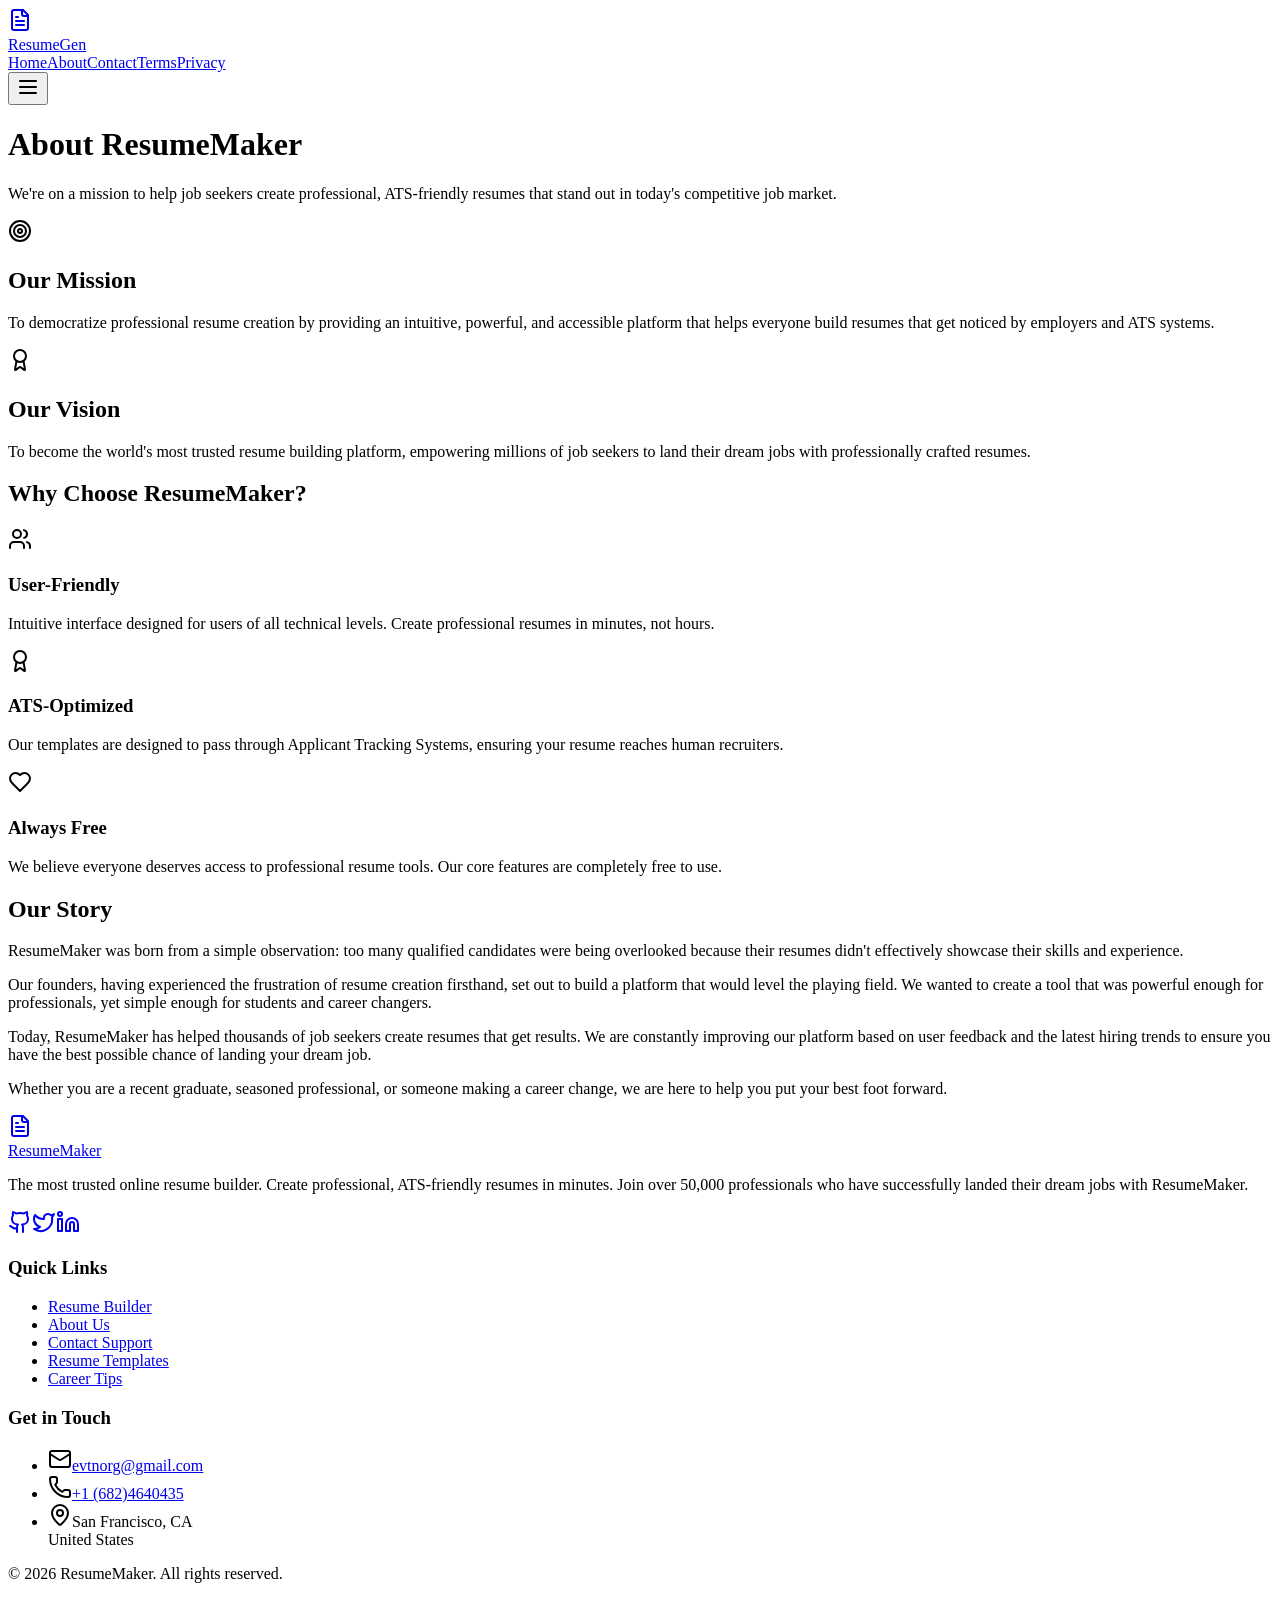
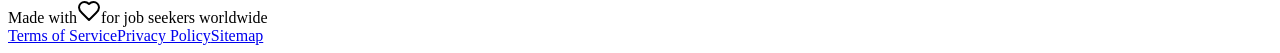
==== about.html @ 51604deb "Add files via upload" ====
<!DOCTYPE html><html lang="en"><head><meta charSet="utf-8"/><meta name="viewport" content="width=device-width, initial-scale=1.0"/><meta name="viewport" content="width=device-width, initial-scale=1"/><link rel="stylesheet" href="_next/static/css/fdab9ee5a53e20fe.css" data-precedence="next"/><link rel="preload" as="script" fetchPriority="low" href="_next/static/chunks/webpack-bc9fe4dc67bc0b77.js"/><script src="_next/static/chunks/4bd1b696-949528373f925410.js" async=""></script><script src="_next/static/chunks/684-31a51d0cf3cf8177.js" async=""></script><script src="_next/static/chunks/main-app-d9794b1200c643e4.js" async=""></script><script src="_next/static/chunks/455-f52ace49d9abdd58.js" async=""></script><script src="_next/static/chunks/app/layout-f855fa1f513ddfa8.js" async=""></script><script async="" src="https://www.googletagmanager.com/gtag/js?id=YOUR_ANALYTICS_ID"></script><script async="" src="https://pagead2.googlesyndication.com/pagead/js/adsbygoogle.js?client=YOUR_ADSENSE_ID" crossorigin="anonymous"></script><meta name="google-site-verification" content="YOUR_GOOGLE_SEARCH_CONSOLE_CODE"/><meta name="language" content="en"/><meta name="author" content="Your Name"/><meta name="copyright" content=" 2025 Your Name"/><meta name="rating" content="General"/><meta name="revisit-after" content="7 days"/><meta name="distribution" content="global"/><meta name="resource-type" content="document"/><script>
						window.dataLayer = window.dataLayer || [];
						function gtag(){dataLayer.push(arguments);}
						gtag('js', new Date());
						gtag('config', 'YOUR_ANALYTICS_ID');
					</script><title>About Us - ResumeMaker | Professional Resume Builder</title><meta name="description" content="Learn about ResumeMaker, our mission to help job seekers create professional resumes, and the team behind our innovative resume building platform."/><link rel="author" href="index.html"/><meta name="author" content="Deelzo"/><meta name="keywords" content="about resume generator, resume builder team, professional resume creation, career development"/><meta name="creator" content="ResumeMaker"/><meta name="publisher" content="Deelzo"/><meta name="robots" content="index, follow"/><meta property="og:title" content="ResumeMaker - Free Online Tools"/><meta property="og:description" content="Free online tools for various tasks without losing quality. ResumeMaker is the best tool for your needs."/><meta property="og:url" content="https://resumemaker.deelzo.com"/><meta property="og:site_name" content="ResumeMaker"/><meta property="og:locale" content="en_US"/><meta property="og:type" content="website"/><meta name="twitter:card" content="summary_large_image"/><meta name="twitter:title" content="ResumeMaker - Free Online Tools"/><meta name="twitter:description" content="Free online tools for various tasks without losing quality. ResumeMaker is the best tool for your needs."/><link rel="icon" href="favicon.ico" type="image/x-icon" sizes="48x48"/><script>document.querySelectorAll('body link[rel="icon"], body link[rel="apple-touch-icon"]').forEach(el => document.head.appendChild(el))</script><script src="_next/static/chunks/polyfills-42372ed130431b0a.js" noModule=""></script></head><body><div hidden=""><!--$--><!--/$--></div><nav class="bg-white/80 backdrop-blur-md border-b border-gray-200 sticky top-0 z-50"><div class="max-w-7xl mx-auto px-4 sm:px-6 lg:px-8"><div class="flex justify-between items-center h-16"><a class="flex items-center space-x-2" href="index.html"><div class="bg-gradient-to-r from-blue-600 to-indigo-600 p-2 rounded-lg"><svg xmlns="http://www.w3.org/2000/svg" width="24" height="24" viewBox="0 0 24 24" fill="none" stroke="currentColor" stroke-width="2" stroke-linecap="round" stroke-linejoin="round" class="lucide lucide-file-text h-6 w-6 text-white" aria-hidden="true"><path d="M15 2H6a2 2 0 0 0-2 2v16a2 2 0 0 0 2 2h12a2 2 0 0 0 2-2V7Z"></path><path d="M14 2v4a2 2 0 0 0 2 2h4"></path><path d="M10 9H8"></path><path d="M16 13H8"></path><path d="M16 17H8"></path></svg></div><span class="text-xl font-bold bg-gradient-to-r from-blue-600 to-indigo-600 bg-clip-text text-transparent">ResumeGen</span></a><div class="hidden md:flex items-center space-x-8"><a class="text-gray-700 hover:text-blue-600 transition-colors" href="index.html">Home</a><a class="text-gray-700 hover:text-blue-600 transition-colors" href="about.html">About</a><a class="text-gray-700 hover:text-blue-600 transition-colors" href="contact.html">Contact</a><a class="text-gray-700 hover:text-blue-600 transition-colors" href="terms.html">Terms</a><a class="text-gray-700 hover:text-blue-600 transition-colors" href="privacy.html">Privacy</a></div><div class="md:hidden"><button data-slot="button" class="inline-flex items-center justify-center whitespace-nowrap text-sm font-medium transition-all disabled:pointer-events-none disabled:opacity-50 [&amp;_svg]:pointer-events-none [&amp;_svg:not([class*=&#x27;size-&#x27;])]:size-4 shrink-0 [&amp;_svg]:shrink-0 outline-none focus-visible:border-ring focus-visible:ring-ring/50 focus-visible:ring-[3px] aria-invalid:ring-destructive/20 dark:aria-invalid:ring-destructive/40 aria-invalid:border-destructive hover:bg-accent hover:text-accent-foreground dark:hover:bg-accent/50 h-8 rounded-md gap-1.5 px-3 has-[&gt;svg]:px-2.5"><svg xmlns="http://www.w3.org/2000/svg" width="24" height="24" viewBox="0 0 24 24" fill="none" stroke="currentColor" stroke-width="2" stroke-linecap="round" stroke-linejoin="round" class="lucide lucide-menu h-5 w-5" aria-hidden="true"><path d="M4 12h16"></path><path d="M4 18h16"></path><path d="M4 6h16"></path></svg></button></div></div></div></nav><div class="min-h-screen bg-gradient-to-br from-slate-50 via-blue-50 to-indigo-50"><main class="py-20 px-4"><div class="max-w-4xl mx-auto"><div class="text-center mb-16"><h1 class="text-5xl font-bold bg-gradient-to-r from-blue-600 via-purple-600 to-indigo-600 bg-clip-text text-transparent mb-6">About <!-- -->ResumeMaker</h1><p class="text-xl text-gray-600 max-w-2xl mx-auto">We&#x27;re on a mission to help job seekers create professional, ATS-friendly resumes that stand out in today&#x27;s competitive job market.</p></div><div class="grid grid-cols-1 md:grid-cols-2 gap-8 mb-16"><div data-slot="card" class="text-card-foreground flex flex-col gap-6 rounded-xl py-6 bg-white/80 backdrop-blur-sm border-0 shadow-lg"><div data-slot="card-content" class="p-8"><div class="flex items-center mb-4"><svg xmlns="http://www.w3.org/2000/svg" width="24" height="24" viewBox="0 0 24 24" fill="none" stroke="currentColor" stroke-width="2" stroke-linecap="round" stroke-linejoin="round" class="lucide lucide-target h-8 w-8 text-blue-600 mr-3" aria-hidden="true"><circle cx="12" cy="12" r="10"></circle><circle cx="12" cy="12" r="6"></circle><circle cx="12" cy="12" r="2"></circle></svg><h2 class="text-2xl font-bold text-gray-900">Our Mission</h2></div><p class="text-gray-700 leading-relaxed">To democratize professional resume creation by providing an intuitive, powerful, and accessible platform that helps everyone build resumes that get noticed by employers and ATS systems.</p></div></div><div data-slot="card" class="text-card-foreground flex flex-col gap-6 rounded-xl py-6 bg-white/80 backdrop-blur-sm border-0 shadow-lg"><div data-slot="card-content" class="p-8"><div class="flex items-center mb-4"><svg xmlns="http://www.w3.org/2000/svg" width="24" height="24" viewBox="0 0 24 24" fill="none" stroke="currentColor" stroke-width="2" stroke-linecap="round" stroke-linejoin="round" class="lucide lucide-award h-8 w-8 text-indigo-600 mr-3" aria-hidden="true"><path d="m15.477 12.89 1.515 8.526a.5.5 0 0 1-.81.47l-3.58-2.687a1 1 0 0 0-1.197 0l-3.586 2.686a.5.5 0 0 1-.81-.469l1.514-8.526"></path><circle cx="12" cy="8" r="6"></circle></svg><h2 class="text-2xl font-bold text-gray-900">Our Vision</h2></div><p class="text-gray-700 leading-relaxed">To become the world&#x27;s most trusted resume building platform, empowering millions of job seekers to land their dream jobs with professionally crafted resumes.</p></div></div></div><div class="mb-16"><h2 class="text-3xl font-bold text-center text-gray-900 mb-12">Why Choose <!-- -->ResumeMaker<!-- -->?</h2><div class="grid grid-cols-1 md:grid-cols-3 gap-8"><div class="text-center"><div class="bg-gradient-to-r from-blue-600 to-indigo-600 w-16 h-16 rounded-full flex items-center justify-center mx-auto mb-4"><svg xmlns="http://www.w3.org/2000/svg" width="24" height="24" viewBox="0 0 24 24" fill="none" stroke="currentColor" stroke-width="2" stroke-linecap="round" stroke-linejoin="round" class="lucide lucide-users h-8 w-8 text-white" aria-hidden="true"><path d="M16 21v-2a4 4 0 0 0-4-4H6a4 4 0 0 0-4 4v2"></path><path d="M16 3.128a4 4 0 0 1 0 7.744"></path><path d="M22 21v-2a4 4 0 0 0-3-3.87"></path><circle cx="9" cy="7" r="4"></circle></svg></div><h3 class="text-xl font-semibold text-gray-900 mb-3">User-Friendly</h3><p class="text-gray-600">Intuitive interface designed for users of all technical levels. Create professional resumes in minutes, not hours.</p></div><div class="text-center"><div class="bg-gradient-to-r from-purple-600 to-pink-600 w-16 h-16 rounded-full flex items-center justify-center mx-auto mb-4"><svg xmlns="http://www.w3.org/2000/svg" width="24" height="24" viewBox="0 0 24 24" fill="none" stroke="currentColor" stroke-width="2" stroke-linecap="round" stroke-linejoin="round" class="lucide lucide-award h-8 w-8 text-white" aria-hidden="true"><path d="m15.477 12.89 1.515 8.526a.5.5 0 0 1-.81.47l-3.58-2.687a1 1 0 0 0-1.197 0l-3.586 2.686a.5.5 0 0 1-.81-.469l1.514-8.526"></path><circle cx="12" cy="8" r="6"></circle></svg></div><h3 class="text-xl font-semibold text-gray-900 mb-3">ATS-Optimized</h3><p class="text-gray-600">Our templates are designed to pass through Applicant Tracking Systems, ensuring your resume reaches human recruiters.</p></div><div class="text-center"><div class="bg-gradient-to-r from-green-600 to-emerald-600 w-16 h-16 rounded-full flex items-center justify-center mx-auto mb-4"><svg xmlns="http://www.w3.org/2000/svg" width="24" height="24" viewBox="0 0 24 24" fill="none" stroke="currentColor" stroke-width="2" stroke-linecap="round" stroke-linejoin="round" class="lucide lucide-heart h-8 w-8 text-white" aria-hidden="true"><path d="M19 14c1.49-1.46 3-3.21 3-5.5A5.5 5.5 0 0 0 16.5 3c-1.76 0-3 .5-4.5 2-1.5-1.5-2.74-2-4.5-2A5.5 5.5 0 0 0 2 8.5c0 2.3 1.5 4.05 3 5.5l7 7Z"></path></svg></div><h3 class="text-xl font-semibold text-gray-900 mb-3">Always Free</h3><p class="text-gray-600">We believe everyone deserves access to professional resume tools. Our core features are completely free to use.</p></div></div></div><div data-slot="card" class="text-card-foreground flex flex-col gap-6 rounded-xl py-6 bg-white/80 backdrop-blur-sm border-0 shadow-lg"><div data-slot="card-content" class="p-8"><h2 class="text-3xl font-bold text-gray-900 mb-6 text-center">Our Story</h2><div class="prose prose-lg max-w-none text-gray-700"><p class="mb-4">ResumeMaker<!-- --> was born from a simple observation: too many qualified candidates were being overlooked because their resumes didn&#x27;t effectively showcase their skills and experience.</p><p class="mb-4">Our founders, having experienced the frustration of resume creation firsthand, set out to build a platform that would level the playing field. We wanted to create a tool that was powerful enough for professionals, yet simple enough for students and career changers.</p><p class="mb-4">Today, <!-- -->ResumeMaker<!-- --> has helped thousands of job seekers create resumes that get results. We are constantly improving our platform based on user feedback and the latest hiring trends to ensure you have the best possible chance of landing your dream job.</p><p>Whether you are a recent graduate, seasoned professional, or someone making a career change, we are here to help you put your best foot forward.</p></div></div></div></div></main></div><!--$--><!--/$--><footer class="bg-gray-900 text-white"><div class="max-w-7xl mx-auto px-4 sm:px-6 lg:px-8"><div class="py-16 grid grid-cols-1 md:grid-cols-2 lg:grid-cols-4 gap-8"><div class="lg:col-span-2"><a class="flex items-center space-x-3 mb-6" href="index.html"><div class="bg-gradient-to-r from-blue-600 to-indigo-600 p-3 rounded-xl"><svg xmlns="http://www.w3.org/2000/svg" width="24" height="24" viewBox="0 0 24 24" fill="none" stroke="currentColor" stroke-width="2" stroke-linecap="round" stroke-linejoin="round" class="lucide lucide-file-text h-8 w-8 text-white" aria-hidden="true"><path d="M15 2H6a2 2 0 0 0-2 2v16a2 2 0 0 0 2 2h12a2 2 0 0 0 2-2V7Z"></path><path d="M14 2v4a2 2 0 0 0 2 2h4"></path><path d="M10 9H8"></path><path d="M16 13H8"></path><path d="M16 17H8"></path></svg></div><span class="text-2xl font-bold">ResumeMaker</span></a><p class="text-gray-400 mb-6 max-w-md leading-relaxed">The most trusted online resume builder. Create professional, ATS-friendly resumes in minutes. Join over 50,000 professionals who have successfully landed their dream jobs with <!-- -->ResumeMaker<!-- -->.</p><div class="flex space-x-4"><a href="https://github.com" class="bg-gray-800 hover:bg-gray-700 p-3 rounded-lg transition-colors" aria-label="GitHub"><svg xmlns="http://www.w3.org/2000/svg" width="24" height="24" viewBox="0 0 24 24" fill="none" stroke="currentColor" stroke-width="2" stroke-linecap="round" stroke-linejoin="round" class="lucide lucide-github h-5 w-5" aria-hidden="true"><path d="M15 22v-4a4.8 4.8 0 0 0-1-3.5c3 0 6-2 6-5.5.08-1.25-.27-2.48-1-3.5.28-1.15.28-2.35 0-3.5 0 0-1 0-3 1.5-2.64-.5-5.36-.5-8 0C6 2 5 2 5 2c-.3 1.15-.3 2.35 0 3.5A5.403 5.403 0 0 0 4 9c0 3.5 3 5.5 6 5.5-.39.49-.68 1.05-.85 1.65-.17.6-.22 1.23-.15 1.85v4"></path><path d="M9 18c-4.51 2-5-2-7-2"></path></svg></a><a href="https://twitter.com" class="bg-gray-800 hover:bg-gray-700 p-3 rounded-lg transition-colors" aria-label="Twitter"><svg xmlns="http://www.w3.org/2000/svg" width="24" height="24" viewBox="0 0 24 24" fill="none" stroke="currentColor" stroke-width="2" stroke-linecap="round" stroke-linejoin="round" class="lucide lucide-twitter h-5 w-5" aria-hidden="true"><path d="M22 4s-.7 2.1-2 3.4c1.6 10-9.4 17.3-18 11.6 2.2.1 4.4-.6 6-2C3 15.5.5 9.6 3 5c2.2 2.6 5.6 4.1 9 4-.9-4.2 4-6.6 7-3.8 1.1 0 3-1.2 3-1.2z"></path></svg></a><a href="https://linkedin.com" class="bg-gray-800 hover:bg-gray-700 p-3 rounded-lg transition-colors" aria-label="LinkedIn"><svg xmlns="http://www.w3.org/2000/svg" width="24" height="24" viewBox="0 0 24 24" fill="none" stroke="currentColor" stroke-width="2" stroke-linecap="round" stroke-linejoin="round" class="lucide lucide-linkedin h-5 w-5" aria-hidden="true"><path d="M16 8a6 6 0 0 1 6 6v7h-4v-7a2 2 0 0 0-2-2 2 2 0 0 0-2 2v7h-4v-7a6 6 0 0 1 6-6z"></path><rect width="4" height="12" x="2" y="9"></rect><circle cx="4" cy="4" r="2"></circle></svg></a></div></div><div><h3 class="text-lg font-semibold mb-6 text-white">Quick Links</h3><ul class="space-y-4"><li><a class="text-gray-400 hover:text-white transition-colors flex items-center" href="index.html"><span class="w-2 h-2 bg-blue-500 rounded-full mr-3"></span>Resume Builder</a></li><li><a class="text-gray-400 hover:text-white transition-colors flex items-center" href="about.html"><span class="w-2 h-2 bg-blue-500 rounded-full mr-3"></span>About Us</a></li><li><a class="text-gray-400 hover:text-white transition-colors flex items-center" href="contact.html"><span class="w-2 h-2 bg-blue-500 rounded-full mr-3"></span>Contact Support</a></li><li><a href="about.html#" class="text-gray-400 hover:text-white transition-colors flex items-center"><span class="w-2 h-2 bg-blue-500 rounded-full mr-3"></span>Resume Templates</a></li><li><a href="about.html#" class="text-gray-400 hover:text-white transition-colors flex items-center"><span class="w-2 h-2 bg-blue-500 rounded-full mr-3"></span>Career Tips</a></li></ul></div><div><h3 class="text-lg font-semibold mb-6 text-white">Get in Touch</h3><ul class="space-y-4"><li class="flex items-center text-gray-400"><svg xmlns="http://www.w3.org/2000/svg" width="24" height="24" viewBox="0 0 24 24" fill="none" stroke="currentColor" stroke-width="2" stroke-linecap="round" stroke-linejoin="round" class="lucide lucide-mail h-5 w-5 mr-3 text-blue-500" aria-hidden="true"><path d="m22 7-8.991 5.727a2 2 0 0 1-2.009 0L2 7"></path><rect x="2" y="4" width="20" height="16" rx="2"></rect></svg><a href="mailto:hello@resumegen.com" class="hover:text-white transition-colors">evtnorg@gmail.com</a></li><li class="flex items-center text-gray-400"><svg xmlns="http://www.w3.org/2000/svg" width="24" height="24" viewBox="0 0 24 24" fill="none" stroke="currentColor" stroke-width="2" stroke-linecap="round" stroke-linejoin="round" class="lucide lucide-phone h-5 w-5 mr-3 text-blue-500" aria-hidden="true"><path d="M13.832 16.568a1 1 0 0 0 1.213-.303l.355-.465A2 2 0 0 1 17 15h3a2 2 0 0 1 2 2v3a2 2 0 0 1-2 2A18 18 0 0 1 2 4a2 2 0 0 1 2-2h3a2 2 0 0 1 2 2v3a2 2 0 0 1-.8 1.6l-.468.351a1 1 0 0 0-.292 1.233 14 14 0 0 0 6.392 6.384"></path></svg><a href="tel:+1-555-123-4567" class="hover:text-white transition-colors">+1 (682)4640435</a></li><li class="flex items-start text-gray-400"><svg xmlns="http://www.w3.org/2000/svg" width="24" height="24" viewBox="0 0 24 24" fill="none" stroke="currentColor" stroke-width="2" stroke-linecap="round" stroke-linejoin="round" class="lucide lucide-map-pin h-5 w-5 mr-3 text-blue-500 mt-0.5" aria-hidden="true"><path d="M20 10c0 4.993-5.539 10.193-7.399 11.799a1 1 0 0 1-1.202 0C9.539 20.193 4 14.993 4 10a8 8 0 0 1 16 0"></path><circle cx="12" cy="10" r="3"></circle></svg><span>San Francisco, CA<br/>United States</span></li></ul></div></div><div class="border-t border-gray-800 py-8"><div class="flex flex-col md:flex-row justify-between items-center"><div class="flex flex-col md:flex-row items-center space-y-2 md:space-y-0 md:space-x-6 mb-4 md:mb-0"><p class="text-gray-400 text-sm">© <!-- -->2026<!-- --> <!-- -->ResumeMaker<!-- -->. All rights reserved.</p><div class="flex items-center text-gray-400 text-sm"><span>Made with</span><svg xmlns="http://www.w3.org/2000/svg" width="24" height="24" viewBox="0 0 24 24" fill="none" stroke="currentColor" stroke-width="2" stroke-linecap="round" stroke-linejoin="round" class="lucide lucide-heart h-4 w-4 mx-1 text-red-500 fill-current" aria-hidden="true"><path d="M19 14c1.49-1.46 3-3.21 3-5.5A5.5 5.5 0 0 0 16.5 3c-1.76 0-3 .5-4.5 2-1.5-1.5-2.74-2-4.5-2A5.5 5.5 0 0 0 2 8.5c0 2.3 1.5 4.05 3 5.5l7 7Z"></path></svg><span>for job seekers worldwide</span></div></div><div class="flex flex-wrap justify-center md:justify-end space-x-6 text-sm"><a class="text-gray-400 hover:text-white transition-colors" href="terms.html">Terms of Service</a><a class="text-gray-400 hover:text-white transition-colors" href="privacy.html">Privacy Policy</a><a href="sitemap.xml" class="text-gray-400 hover:text-white transition-colors">Sitemap</a></div></div></div></div></footer><script src="_next/static/chunks/webpack-bc9fe4dc67bc0b77.js" async=""></script><script>(self.__next_f=self.__next_f||[]).push([0])</script><script>self.__next_f.push([1,"1:\"$Sreact.fragment\"\n2:I[4151,[\"455\",\"static/chunks/455-f52ace49d9abdd58.js\",\"177\",\"static/chunks/app/layout-f855fa1f513ddfa8.js\"],\"Navigation\"]\n3:I[7555,[],\"\"]\n4:I[1295,[],\"\"]\n5:I[6874,[\"455\",\"static/chunks/455-f52ace49d9abdd58.js\",\"177\",\"static/chunks/app/layout-f855fa1f513ddfa8.js\"],\"\"]\n6:I[9665,[],\"OutletBoundary\"]\n9:I[4911,[],\"AsyncMetadataOutlet\"]\nb:I[9665,[],\"ViewportBoundary\"]\nd:I[9665,[],\"MetadataBoundary\"]\nf:I[6614,[],\"\"]\n:HL[\"/_next/static/css/fdab9ee5a53e20fe.css\",\"style\"]\n"])</script><script>self.__next_f.push([1,"0:{\"P\":null,\"b\":\"-zRQr7amc529gNmtbxojW\",\"p\":\"\",\"c\":[\"\",\"about\"],\"i\":false,\"f\":[[[\"\",{\"children\":[\"about\",{\"children\":[\"__PAGE__\",{}]}]},\"$undefined\",\"$undefined\",true],[\"\",[\"$\",\"$1\",\"c\",{\"children\":[[[\"$\",\"link\",\"0\",{\"rel\":\"stylesheet\",\"href\":\"/_next/static/css/fdab9ee5a53e20fe.css\",\"precedence\":\"next\",\"crossOrigin\":\"$undefined\",\"nonce\":\"$undefined\"}]],[\"$\",\"html\",null,{\"lang\":\"en\",\"suppressHydrationWarning\":true,\"children\":[[\"$\",\"head\",null,{\"suppressHydrationWarning\":true,\"children\":[[\"$\",\"meta\",null,{\"name\":\"google-site-verification\",\"content\":\"YOUR_GOOGLE_SEARCH_CONSOLE_CODE\"}],[\"$\",\"script\",null,{\"async\":true,\"src\":\"https://www.googletagmanager.com/gtag/js?id=YOUR_ANALYTICS_ID\"}],[\"$\",\"script\",null,{\"dangerouslySetInnerHTML\":{\"__html\":\"\\n\\t\\t\\t\\t\\t\\twindow.dataLayer = window.dataLayer || [];\\n\\t\\t\\t\\t\\t\\tfunction gtag(){dataLayer.push(arguments);}\\n\\t\\t\\t\\t\\t\\tgtag('js', new Date());\\n\\t\\t\\t\\t\\t\\tgtag('config', 'YOUR_ANALYTICS_ID');\\n\\t\\t\\t\\t\\t\"}}],[\"$\",\"script\",null,{\"async\":true,\"src\":\"https://pagead2.googlesyndication.com/pagead/js/adsbygoogle.js?client=YOUR_ADSENSE_ID\",\"crossOrigin\":\"anonymous\"}],[\"$\",\"meta\",null,{\"name\":\"viewport\",\"content\":\"width=device-width, initial-scale=1.0\"}],[\"$\",\"meta\",null,{\"name\":\"language\",\"content\":\"en\"}],[\"$\",\"meta\",null,{\"name\":\"author\",\"content\":\"Your Name\"}],[\"$\",\"meta\",null,{\"name\":\"copyright\",\"content\":\" 2025 Your Name\"}],[\"$\",\"meta\",null,{\"name\":\"rating\",\"content\":\"General\"}],[\"$\",\"meta\",null,{\"name\":\"revisit-after\",\"content\":\"7 days\"}],[\"$\",\"meta\",null,{\"name\":\"distribution\",\"content\":\"global\"}],[\"$\",\"meta\",null,{\"name\":\"resource-type\",\"content\":\"document\"}]]}],[\"$\",\"body\",null,{\"suppressHydrationWarning\":true,\"children\":[[\"$\",\"$L2\",null,{}],[\"$\",\"$L3\",null,{\"parallelRouterKey\":\"children\",\"error\":\"$undefined\",\"errorStyles\":\"$undefined\",\"errorScripts\":\"$undefined\",\"template\":[\"$\",\"$L4\",null,{}],\"templateStyles\":\"$undefined\",\"templateScripts\":\"$undefined\",\"notFound\":[[[\"$\",\"title\",null,{\"children\":\"404: This page could not be found.\"}],[\"$\",\"div\",null,{\"style\":{\"fontFamily\":\"system-ui,\\\"Segoe UI\\\",Roboto,Helvetica,Arial,sans-serif,\\\"Apple Color Emoji\\\",\\\"Segoe UI Emoji\\\"\",\"height\":\"100vh\",\"textAlign\":\"center\",\"display\":\"flex\",\"flexDirection\":\"column\",\"alignItems\":\"center\",\"justifyContent\":\"center\"},\"children\":[\"$\",\"div\",null,{\"children\":[[\"$\",\"style\",null,{\"dangerouslySetInnerHTML\":{\"__html\":\"body{color:#000;background:#fff;margin:0}.next-error-h1{border-right:1px solid rgba(0,0,0,.3)}@media (prefers-color-scheme:dark){body{color:#fff;background:#000}.next-error-h1{border-right:1px solid rgba(255,255,255,.3)}}\"}}],[\"$\",\"h1\",null,{\"className\":\"next-error-h1\",\"style\":{\"display\":\"inline-block\",\"margin\":\"0 20px 0 0\",\"padding\":\"0 23px 0 0\",\"fontSize\":24,\"fontWeight\":500,\"verticalAlign\":\"top\",\"lineHeight\":\"49px\"},\"children\":404}],[\"$\",\"div\",null,{\"style\":{\"display\":\"inline-block\"},\"children\":[\"$\",\"h2\",null,{\"style\":{\"fontSize\":14,\"fontWeight\":400,\"lineHeight\":\"49px\",\"margin\":0},\"children\":\"This page could not be found.\"}]}]]}]}]],[]],\"forbidden\":\"$undefined\",\"unauthorized\":\"$undefined\"}],[\"$\",\"footer\",null,{\"className\":\"bg-gray-900 text-white\",\"children\":[\"$\",\"div\",null,{\"className\":\"max-w-7xl mx-auto px-4 sm:px-6 lg:px-8\",\"children\":[[\"$\",\"div\",null,{\"className\":\"py-16 grid grid-cols-1 md:grid-cols-2 lg:grid-cols-4 gap-8\",\"children\":[[\"$\",\"div\",null,{\"className\":\"lg:col-span-2\",\"children\":[[\"$\",\"$L5\",null,{\"href\":\"/\",\"className\":\"flex items-center space-x-3 mb-6\",\"children\":[[\"$\",\"div\",null,{\"className\":\"bg-gradient-to-r from-blue-600 to-indigo-600 p-3 rounded-xl\",\"children\":[\"$\",\"svg\",null,{\"ref\":\"$undefined\",\"xmlns\":\"http://www.w3.org/2000/svg\",\"width\":24,\"height\":24,\"viewBox\":\"0 0 24 24\",\"fill\":\"none\",\"stroke\":\"currentColor\",\"strokeWidth\":2,\"strokeLinecap\":\"round\",\"strokeLinejoin\":\"round\",\"className\":\"lucide lucide-file-text h-8 w-8 text-white\",\"aria-hidden\":\"true\",\"children\":[[\"$\",\"path\",\"1rqfz7\",{\"d\":\"M15 2H6a2 2 0 0 0-2 2v16a2 2 0 0 0 2 2h12a2 2 0 0 0 2-2V7Z\"}],[\"$\",\"path\",\"tnqrlb\",{\"d\":\"M14 2v4a2 2 0 0 0 2 2h4\"}],[\"$\",\"path\",\"b1mrlr\",{\"d\":\"M10 9H8\"}],[\"$\",\"path\",\"t4e002\",{\"d\":\"M16 13H8\"}],[\"$\",\"path\",\"z1uh3a\",{\"d\":\"M16 17H8\"}],\"$undefined\"]}]}],[\"$\",\"span\",null,{\"className\":\"text-2xl font-bold\",\"children\":\"ResumeMaker\"}]]}],[\"$\",\"p\",null,{\"className\":\"text-gray-400 mb-6 max-w-md leading-relaxed\",\"children\":[\"The most trusted online resume builder. Create professional, ATS-friendly resumes in minutes. Join over 50,000 professionals who have successfully landed their dream jobs with \",\"ResumeMaker\",\".\"]}],[\"$\",\"div\",null,{\"className\":\"flex space-x-4\",\"children\":[[\"$\",\"a\",null,{\"href\":\"https://github.com\",\"className\":\"bg-gray-800 hover:bg-gray-700 p-3 rounded-lg transition-colors\",\"aria-label\":\"GitHub\",\"children\":[\"$\",\"svg\",null,{\"ref\":\"$undefined\",\"xmlns\":\"http://www.w3.org/2000/svg\",\"width\":24,\"height\":24,\"viewBox\":\"0 0 24 24\",\"fill\":\"none\",\"stroke\":\"currentColor\",\"strokeWidth\":2,\"strokeLinecap\":\"round\",\"strokeLinejoin\":\"round\",\"className\":\"lucide lucide-github h-5 w-5\",\"aria-hidden\":\"true\",\"children\":[[\"$\",\"path\",\"tonef\",{\"d\":\"M15 22v-4a4.8 4.8 0 0 0-1-3.5c3 0 6-2 6-5.5.08-1.25-.27-2.48-1-3.5.28-1.15.28-2.35 0-3.5 0 0-1 0-3 1.5-2.64-.5-5.36-.5-8 0C6 2 5 2 5 2c-.3 1.15-.3 2.35 0 3.5A5.403 5.403 0 0 0 4 9c0 3.5 3 5.5 6 5.5-.39.49-.68 1.05-.85 1.65-.17.6-.22 1.23-.15 1.85v4\"}],[\"$\",\"path\",\"9comsn\",{\"d\":\"M9 18c-4.51 2-5-2-7-2\"}],\"$undefined\"]}]}],[\"$\",\"a\",null,{\"href\":\"https://twitter.com\",\"className\":\"bg-gray-800 hover:bg-gray-700 p-3 rounded-lg transition-colors\",\"aria-label\":\"Twitter\",\"children\":[\"$\",\"svg\",null,{\"ref\":\"$undefined\",\"xmlns\":\"http://www.w3.org/2000/svg\",\"width\":24,\"height\":24,\"viewBox\":\"0 0 24 24\",\"fill\":\"none\",\"stroke\":\"currentColor\",\"strokeWidth\":2,\"strokeLinecap\":\"round\",\"strokeLinejoin\":\"round\",\"className\":\"lucide lucide-twitter h-5 w-5\",\"aria-hidden\":\"true\",\"children\":[[\"$\",\"path\",\"pff0z6\",{\"d\":\"M22 4s-.7 2.1-2 3.4c1.6 10-9.4 17.3-18 11.6 2.2.1 4.4-.6 6-2C3 15.5.5 9.6 3 5c2.2 2.6 5.6 4.1 9 4-.9-4.2 4-6.6 7-3.8 1.1 0 3-1.2 3-1.2z\"}],\"$undefined\"]}]}],[\"$\",\"a\",null,{\"href\":\"https://linkedin.com\",\"className\":\"bg-gray-800 hover:bg-gray-700 p-3 rounded-lg transition-colors\",\"aria-label\":\"LinkedIn\",\"children\":[\"$\",\"svg\",null,{\"ref\":\"$undefined\",\"xmlns\":\"http://www.w3.org/2000/svg\",\"width\":24,\"height\":24,\"viewBox\":\"0 0 24 24\",\"fill\":\"none\",\"stroke\":\"currentColor\",\"strokeWidth\":2,\"strokeLinecap\":\"round\",\"strokeLinejoin\":\"round\",\"className\":\"lucide lucide-linkedin h-5 w-5\",\"aria-hidden\":\"true\",\"children\":[[\"$\",\"path\",\"c2jq9f\",{\"d\":\"M16 8a6 6 0 0 1 6 6v7h-4v-7a2 2 0 0 0-2-2 2 2 0 0 0-2 2v7h-4v-7a6 6 0 0 1 6-6z\"}],[\"$\",\"rect\",\"mk3on5\",{\"width\":\"4\",\"height\":\"12\",\"x\":\"2\",\"y\":\"9\"}],[\"$\",\"circle\",\"bt5ra8\",{\"cx\":\"4\",\"cy\":\"4\",\"r\":\"2\"}],\"$undefined\"]}]}]]}]]}],[\"$\",\"div\",null,{\"children\":[[\"$\",\"h3\",null,{\"className\":\"text-lg font-semibold mb-6 text-white\",\"children\":\"Quick Links\"}],[\"$\",\"ul\",null,{\"className\":\"space-y-4\",\"children\":[[\"$\",\"li\",null,{\"children\":[\"$\",\"$L5\",null,{\"href\":\"/\",\"className\":\"text-gray-400 hover:text-white transition-colors flex items-center\",\"children\":[[\"$\",\"span\",null,{\"className\":\"w-2 h-2 bg-blue-500 rounded-full mr-3\"}],\"Resume Builder\"]}]}],[\"$\",\"li\",null,{\"children\":[\"$\",\"$L5\",null,{\"href\":\"/about\",\"className\":\"text-gray-400 hover:text-white transition-colors flex items-center\",\"children\":[[\"$\",\"span\",null,{\"className\":\"w-2 h-2 bg-blue-500 rounded-full mr-3\"}],\"About Us\"]}]}],[\"$\",\"li\",null,{\"children\":[\"$\",\"$L5\",null,{\"href\":\"/contact\",\"className\":\"text-gray-400 hover:text-white transition-colors flex items-center\",\"children\":[[\"$\",\"span\",null,{\"className\":\"w-2 h-2 bg-blue-500 rounded-full mr-3\"}],\"Contact Support\"]}]}],[\"$\",\"li\",null,{\"children\":[\"$\",\"a\",null,{\"href\":\"#\",\"className\":\"text-gray-400 hover:text-white transition-colors flex items-center\",\"children\":[[\"$\",\"span\",null,{\"className\":\"w-2 h-2 bg-blue-500 rounded-full mr-3\"}],\"Resume Templates\"]}]}],[\"$\",\"li\",null,{\"children\":[\"$\",\"a\",null,{\"href\":\"#\",\"className\":\"text-gray-400 hover:text-white transition-colors flex items-center\",\"children\":[[\"$\",\"span\",null,{\"className\":\"w-2 h-2 bg-blue-500 rounded-full mr-3\"}],\"Career Tips\"]}]}]]}]]}],[\"$\",\"div\",null,{\"children\":[[\"$\",\"h3\",null,{\"className\":\"text-lg font-semibold mb-6 text-white\",\"children\":\"Get in Touch\"}],[\"$\",\"ul\",null,{\"className\":\"space-y-4\",\"children\":[[\"$\",\"li\",null,{\"className\":\"flex items-center text-gray-400\",\"children\":[[\"$\",\"svg\",null,{\"ref\":\"$undefined\",\"xmlns\":\"http://www.w3.org/2000/svg\",\"width\":24,\"height\":24,\"viewBox\":\"0 0 24 24\",\"fill\":\"none\",\"stroke\":\"currentColor\",\"strokeWidth\":2,\"strokeLinecap\":\"round\",\"strokeLinejoin\":\"round\",\"className\":\"lucide lucide-mail h-5 w-5 mr-3 text-blue-500\",\"aria-hidden\":\"true\",\"children\":[[\"$\",\"path\",\"132q7q\",{\"d\":\"m22 7-8.991 5.727a2 2 0 0 1-2.009 0L2 7\"}],[\"$\",\"rect\",\"izxlao\",{\"x\":\"2\",\"y\":\"4\",\"width\":\"20\",\"height\":\"16\",\"rx\":\"2\"}],\"$undefined\"]}],[\"$\",\"a\",null,{\"href\":\"mailto:hello@resumegen.com\",\"className\":\"hover:text-white transition-colors\",\"children\":\"evtnorg@gmail.com\"}]]}],[\"$\",\"li\",null,{\"className\":\"flex items-center text-gray-400\",\"children\":[[\"$\",\"svg\",null,{\"ref\":\"$undefined\",\"xmlns\":\"http://www.w3.org/2000/svg\",\"width\":24,\"height\":24,\"viewBox\":\"0 0 24 24\",\"fill\":\"none\",\"stroke\":\"currentColor\",\"strokeWidth\":2,\"strokeLinecap\":\"round\",\"strokeLinejoin\":\"round\",\"className\":\"lucide lucide-phone h-5 w-5 mr-3 text-blue-500\",\"aria-hidden\":\"true\",\"children\":[[\"$\",\"path\",\"9njp5v\",{\"d\":\"M13.832 16.568a1 1 0 0 0 1.213-.303l.355-.465A2 2 0 0 1 17 15h3a2 2 0 0 1 2 2v3a2 2 0 0 1-2 2A18 18 0 0 1 2 4a2 2 0 0 1 2-2h3a2 2 0 0 1 2 2v3a2 2 0 0 1-.8 1.6l-.468.351a1 1 0 0 0-.292 1.233 14 14 0 0 0 6.392 6.384\"}],\"$undefined\"]}],[\"$\",\"a\",null,{\"href\":\"tel:+1-555-123-4567\",\"className\":\"hover:text-white transition-colors\",\"children\":\"+1 (682)4640435\"}]]}],[\"$\",\"li\",null,{\"className\":\"flex items-start text-gray-400\",\"children\":[[\"$\",\"svg\",null,{\"ref\":\"$undefined\",\"xmlns\":\"http://www.w3.org/2000/svg\",\"width\":24,\"height\":24,\"viewBox\":\"0 0 24 24\",\"fill\":\"none\",\"stroke\":\"currentColor\",\"strokeWidth\":2,\"strokeLinecap\":\"round\",\"strokeLinejoin\":\"round\",\"className\":\"lucide lucide-map-pin h-5 w-5 mr-3 text-blue-500 mt-0.5\",\"aria-hidden\":\"true\",\"children\":[[\"$\",\"path\",\"1r0f0z\",{\"d\":\"M20 10c0 4.993-5.539 10.193-7.399 11.799a1 1 0 0 1-1.202 0C9.539 20.193 4 14.993 4 10a8 8 0 0 1 16 0\"}],[\"$\",\"circle\",\"ilqhr7\",{\"cx\":\"12\",\"cy\":\"10\",\"r\":\"3\"}],\"$undefined\"]}],[\"$\",\"span\",null,{\"children\":[\"San Francisco, CA\",[\"$\",\"br\",null,{}],\"United States\"]}]]}]]}]]}]]}],[\"$\",\"div\",null,{\"className\":\"border-t border-gray-800 py-8\",\"children\":[\"$\",\"div\",null,{\"className\":\"flex flex-col md:flex-row justify-between items-center\",\"children\":[[\"$\",\"div\",null,{\"className\":\"flex flex-col md:flex-row items-center space-y-2 md:space-y-0 md:space-x-6 mb-4 md:mb-0\",\"children\":[[\"$\",\"p\",null,{\"className\":\"text-gray-400 text-sm\",\"children\":[\"© \",2026,\" \",\"ResumeMaker\",\". All rights reserved.\"]}],[\"$\",\"div\",null,{\"className\":\"flex items-center text-gray-400 text-sm\",\"children\":[[\"$\",\"span\",null,{\"children\":\"Made with\"}],[\"$\",\"svg\",null,{\"ref\":\"$undefined\",\"xmlns\":\"http://www.w3.org/2000/svg\",\"width\":24,\"height\":24,\"viewBox\":\"0 0 24 24\",\"fill\":\"none\",\"stroke\":\"currentColor\",\"strokeWidth\":2,\"strokeLinecap\":\"round\",\"strokeLinejoin\":\"round\",\"className\":\"lucide lucide-heart h-4 w-4 mx-1 text-red-500 fill-current\",\"aria-hidden\":\"true\",\"children\":[[\"$\",\"path\",\"c3ymky\",{\"d\":\"M19 14c1.49-1.46 3-3.21 3-5.5A5.5 5.5 0 0 0 16.5 3c-1.76 0-3 .5-4.5 2-1.5-1.5-2.74-2-4.5-2A5.5 5.5 0 0 0 2 8.5c0 2.3 1.5 4.05 3 5.5l7 7Z\"}],\"$undefined\"]}],[\"$\",\"span\",null,{\"children\":\"for job seekers worldwide\"}]]}]]}],[\"$\",\"div\",null,{\"className\":\"flex flex-wrap justify-center md:justify-end space-x-6 text-sm\",\"children\":[[\"$\",\"$L5\",null,{\"href\":\"/terms\",\"className\":\"text-gray-400 hover:text-white transition-colors\",\"children\":\"Terms of Service\"}],[\"$\",\"$L5\",null,{\"href\":\"/privacy\",\"className\":\"text-gray-400 hover:text-white transition-colors\",\"children\":\"Privacy Policy\"}],[\"$\",\"a\",null,{\"href\":\"/sitemap.xml\",\"className\":\"text-gray-400 hover:text-white transition-colors\",\"children\":\"Sitemap\"}]]}]]}]}]]}]}]]}]]}]]}],{\"children\":[\"about\",[\"$\",\"$1\",\"c\",{\"children\":[null,[\"$\",\"$L3\",null,{\"parallelRouterKey\":\"children\",\"error\":\"$undefined\",\"errorStyles\":\"$undefined\",\"errorScripts\":\"$undefined\",\"template\":[\"$\",\"$L4\",null,{}],\"templateStyles\":\"$undefined\",\"templateScripts\":\"$undefined\",\"notFound\":\"$undefined\",\"forbidden\":\"$undefined\",\"unauthorized\":\"$undefined\"}]]}],{\"children\":[\"__PAGE__\",[\"$\",\"$1\",\"c\",{\"children\":[[\"$\",\"div\",null,{\"className\":\"min-h-screen bg-gradient-to-br from-slate-50 via-blue-50 to-indigo-50\",\"children\":[\"$\",\"main\",null,{\"className\":\"py-20 px-4\",\"children\":[\"$\",\"div\",null,{\"className\":\"max-w-4xl mx-auto\",\"children\":[[\"$\",\"div\",null,{\"className\":\"text-center mb-16\",\"children\":[[\"$\",\"h1\",null,{\"className\":\"text-5xl font-bold bg-gradient-to-r from-blue-600 via-purple-600 to-indigo-600 bg-clip-text text-transparent mb-6\",\"children\":[\"About \",\"ResumeMaker\"]}],[\"$\",\"p\",null,{\"className\":\"text-xl text-gray-600 max-w-2xl mx-auto\",\"children\":\"We're on a mission to help job seekers create professional, ATS-friendly resumes that stand out in today's competitive job market.\"}]]}],[\"$\",\"div\",null,{\"className\":\"grid grid-cols-1 md:grid-cols-2 gap-8 mb-16\",\"children\":[[\"$\",\"div\",null,{\"data-slot\":\"card\",\"className\":\"text-card-foreground flex flex-col gap-6 rounded-xl py-6 bg-white/80 backdrop-blur-sm border-0 shadow-lg\",\"children\":[\"$\",\"div\",null,{\"data-slot\":\"card-content\",\"className\":\"p-8\",\"children\":[[\"$\",\"div\",null,{\"className\":\"flex items-center mb-4\",\"children\":[[\"$\",\"svg\",null,{\"ref\":\"$undefined\",\"xmlns\":\"http://www.w3.org/2000/svg\",\"width\":24,\"height\":24,\"viewBox\":\"0 0 24 24\",\"fill\":\"none\",\"stroke\":\"currentColor\",\"strokeWidth\":2,\"strokeLinecap\":\"round\",\"strokeLinejoin\":\"round\",\"className\":\"lucide lucide-target h-8 w-8 text-blue-600 mr-3\",\"aria-hidden\":\"true\",\"children\":[[\"$\",\"circle\",\"1mglay\",{\"cx\":\"12\",\"cy\":\"12\",\"r\":\"10\"}],[\"$\",\"circle\",\"1vlfrh\",{\"cx\":\"12\",\"cy\":\"12\",\"r\":\"6\"}],[\"$\",\"circle\",\"1c9p78\",{\"cx\":\"12\",\"cy\":\"12\",\"r\":\"2\"}],\"$undefined\"]}],[\"$\",\"h2\",null,{\"className\":\"text-2xl font-bold text-gray-900\",\"children\":\"Our Mission\"}]]}],[\"$\",\"p\",null,{\"className\":\"text-gray-700 leading-relaxed\",\"children\":\"To democratize professional resume creation by providing an intuitive, powerful, and accessible platform that helps everyone build resumes that get noticed by employers and ATS systems.\"}]]}]}],[\"$\",\"div\",null,{\"data-slot\":\"card\",\"className\":\"text-card-foreground flex flex-col gap-6 rounded-xl py-6 bg-white/80 backdrop-blur-sm border-0 shadow-lg\",\"children\":[\"$\",\"div\",null,{\"data-slot\":\"card-content\",\"className\":\"p-8\",\"children\":[[\"$\",\"div\",null,{\"className\":\"flex items-center mb-4\",\"children\":[[\"$\",\"svg\",null,{\"ref\":\"$undefined\",\"xmlns\":\"http://www.w3.org/2000/svg\",\"width\":24,\"height\":24,\"viewBox\":\"0 0 24 24\",\"fill\":\"none\",\"stroke\":\"currentColor\",\"strokeWidth\":2,\"strokeLinecap\":\"round\",\"strokeLinejoin\":\"round\",\"className\":\"lucide lucide-award h-8 w-8 text-indigo-600 mr-3\",\"aria-hidden\":\"true\",\"children\":[[\"$\",\"path\",\"1yiouv\",{\"d\":\"m15.477 12.89 1.515 8.526a.5.5 0 0 1-.81.47l-3.58-2.687a1 1 0 0 0-1.197 0l-3.586 2.686a.5.5 0 0 1-.81-.469l1.514-8.526\"}],[\"$\",\"circle\",\"1vp47v\",{\"cx\":\"12\",\"cy\":\"8\",\"r\":\"6\"}],\"$undefined\"]}],[\"$\",\"h2\",null,{\"className\":\"text-2xl font-bold text-gray-900\",\"children\":\"Our Vision\"}]]}],[\"$\",\"p\",null,{\"className\":\"text-gray-700 leading-relaxed\",\"children\":\"To become the world's most trusted resume building platform, empowering millions of job seekers to land their dream jobs with professionally crafted resumes.\"}]]}]}]]}],[\"$\",\"div\",null,{\"className\":\"mb-16\",\"children\":[[\"$\",\"h2\",null,{\"className\":\"text-3xl font-bold text-center text-gray-900 mb-12\",\"children\":[\"Why Choose \",\"ResumeMaker\",\"?\"]}],[\"$\",\"div\",null,{\"className\":\"grid grid-cols-1 md:grid-cols-3 gap-8\",\"children\":[[\"$\",\"div\",null,{\"className\":\"text-center\",\"children\":[[\"$\",\"div\",null,{\"className\":\"bg-gradient-to-r from-blue-600 to-indigo-600 w-16 h-16 rounded-full flex items-center justify-center mx-auto mb-4\",\"children\":[\"$\",\"svg\",null,{\"ref\":\"$undefined\",\"xmlns\":\"http://www.w3.org/2000/svg\",\"width\":24,\"height\":24,\"viewBox\":\"0 0 24 24\",\"fill\":\"none\",\"stroke\":\"currentColor\",\"strokeWidth\":2,\"strokeLinecap\":\"round\",\"strokeLinejoin\":\"round\",\"className\":\"lucide lucide-users h-8 w-8 text-white\",\"aria-hidden\":\"true\",\"children\":[[\"$\",\"path\",\"1yyitq\",{\"d\":\"M16 21v-2a4 4 0 0 0-4-4H6a4 4 0 0 0-4 4v2\"}],[\"$\",\"path\",\"16gr8j\",{\"d\":\"M16 3.128a4 4 0 0 1 0 7.744\"}],[\"$\",\"path\",\"kshegd\",{\"d\":\"M22 21v-2a4 4 0 0 0-3-3.87\"}],[\"$\",\"circle\",\"nufk8\",{\"cx\":\"9\",\"cy\":\"7\",\"r\":\"4\"}],\"$undefined\"]}]}],[\"$\",\"h3\",null,{\"className\":\"text-xl font-semibold text-gray-900 mb-3\",\"children\":\"User-Friendly\"}],[\"$\",\"p\",null,{\"className\":\"text-gray-600\",\"children\":\"Intuitive interface designed for users of all technical levels. Create professional resumes in minutes, not hours.\"}]]}],[\"$\",\"div\",null,{\"className\":\"text-center\",\"children\":[[\"$\",\"div\",null,{\"className\":\"bg-gradient-to-r from-purple-600 to-pink-600 w-16 h-16 rounded-full flex items-center justify-center mx-auto mb-4\",\"children\":[\"$\",\"svg\",null,{\"ref\":\"$undefined\",\"xmlns\":\"http://www.w3.org/2000/svg\",\"width\":24,\"height\":24,\"viewBox\":\"0 0 24 24\",\"fill\":\"none\",\"stroke\":\"currentColor\",\"strokeWidth\":2,\"strokeLinecap\":\"round\",\"strokeLinejoin\":\"round\",\"className\":\"lucide lucide-award h-8 w-8 text-white\",\"aria-hidden\":\"true\",\"children\":[[\"$\",\"path\",\"1yiouv\",{\"d\":\"m15.477 12.89 1.515 8.526a.5.5 0 0 1-.81.47l-3.58-2.687a1 1 0 0 0-1.197 0l-3.586 2.686a.5.5 0 0 1-.81-.469l1.514-8.526\"}],[\"$\",\"circle\",\"1vp47v\",{\"cx\":\"12\",\"cy\":\"8\",\"r\":\"6\"}],\"$undefined\"]}]}],[\"$\",\"h3\",null,{\"className\":\"text-xl font-semibold text-gray-900 mb-3\",\"children\":\"ATS-Optimized\"}],[\"$\",\"p\",null,{\"className\":\"text-gray-600\",\"children\":\"Our templates are designed to pass through Applicant Tracking Systems, ensuring your resume reaches human recruiters.\"}]]}],[\"$\",\"div\",null,{\"className\":\"text-center\",\"children\":[[\"$\",\"div\",null,{\"className\":\"bg-gradient-to-r from-green-600 to-emerald-600 w-16 h-16 rounded-full flex items-center justify-center mx-auto mb-4\",\"children\":[\"$\",\"svg\",null,{\"ref\":\"$undefined\",\"xmlns\":\"http://www.w3.org/2000/svg\",\"width\":24,\"height\":24,\"viewBox\":\"0 0 24 24\",\"fill\":\"none\",\"stroke\":\"currentColor\",\"strokeWidth\":2,\"strokeLinecap\":\"round\",\"strokeLinejoin\":\"round\",\"className\":\"lucide lucide-heart h-8 w-8 text-white\",\"aria-hidden\":\"true\",\"children\":[[\"$\",\"path\",\"c3ymky\",{\"d\":\"M19 14c1.49-1.46 3-3.21 3-5.5A5.5 5.5 0 0 0 16.5 3c-1.76 0-3 .5-4.5 2-1.5-1.5-2.74-2-4.5-2A5.5 5.5 0 0 0 2 8.5c0 2.3 1.5 4.05 3 5.5l7 7Z\"}],\"$undefined\"]}]}],[\"$\",\"h3\",null,{\"className\":\"text-xl font-semibold text-gray-900 mb-3\",\"children\":\"Always Free\"}],[\"$\",\"p\",null,{\"className\":\"text-gray-600\",\"children\":\"We believe everyone deserves access to professional resume tools. Our core features are completely free to use.\"}]]}]]}]]}],[\"$\",\"div\",null,{\"data-slot\":\"card\",\"className\":\"text-card-foreground flex flex-col gap-6 rounded-xl py-6 bg-white/80 backdrop-blur-sm border-0 shadow-lg\",\"children\":[\"$\",\"div\",null,{\"data-slot\":\"card-content\",\"className\":\"p-8\",\"children\":[[\"$\",\"h2\",null,{\"className\":\"text-3xl font-bold text-gray-900 mb-6 text-center\",\"children\":\"Our Story\"}],[\"$\",\"div\",null,{\"className\":\"prose prose-lg max-w-none text-gray-700\",\"children\":[[\"$\",\"p\",null,{\"className\":\"mb-4\",\"children\":[\"ResumeMaker\",\" was born from a simple observation: too many qualified candidates were being overlooked because their resumes didn't effectively showcase their skills and experience.\"]}],[\"$\",\"p\",null,{\"className\":\"mb-4\",\"children\":\"Our founders, having experienced the frustration of resume creation firsthand, set out to build a platform that would level the playing field. We wanted to create a tool that was powerful enough for professionals, yet simple enough for students and career changers.\"}],[\"$\",\"p\",null,{\"className\":\"mb-4\",\"children\":[\"Today, \",\"ResumeMaker\",\" has helped thousands of job seekers create resumes that get results. We are constantly improving our platform based on user feedback and the latest hiring trends to ensure you have the best possible chance of landing your dream job.\"]}],[\"$\",\"p\",null,{\"children\":\"Whether you are a recent graduate, seasoned professional, or someone making a career change, we are here to help you put your best foot forward.\"}]]}]]}]}]]}]}]}],null,[\"$\",\"$L6\",null,{\"children\":[\"$L7\",\"$L8\",[\"$\",\"$L9\",null,{\"promise\":\"$@a\"}]]}]]}],{},null,false]},null,false]},null,false],[\"$\",\"$1\",\"h\",{\"children\":[null,[\"$\",\"$1\",\"udLnwApEs_CZT6qH8qHdNv\",{\"children\":[[\"$\",\"$Lb\",null,{\"children\":\"$Lc\"}],null]}],[\"$\",\"$Ld\",null,{\"children\":\"$Le\"}]]}],false]],\"m\":\"$undefined\",\"G\":[\"$f\",\"$undefined\"],\"s\":false,\"S\":true}\n"])</script><script>self.__next_f.push([1,"10:\"$Sreact.suspense\"\n11:I[4911,[],\"AsyncMetadata\"]\ne:[\"$\",\"div\",null,{\"hidden\":true,\"children\":[\"$\",\"$10\",null,{\"fallback\":null,\"children\":[\"$\",\"$L11\",null,{\"promise\":\"$@12\"}]}]}]\n8:null\n"])</script><script>self.__next_f.push([1,"c:[[\"$\",\"meta\",\"0\",{\"charSet\":\"utf-8\"}],[\"$\",\"meta\",\"1\",{\"name\":\"viewport\",\"content\":\"width=device-width, initial-scale=1\"}]]\n7:null\n"])</script><script>self.__next_f.push([1,"a:{\"metadata\":[[\"$\",\"title\",\"0\",{\"children\":\"About Us - ResumeMaker | Professional Resume Builder\"}],[\"$\",\"meta\",\"1\",{\"name\":\"description\",\"content\":\"Learn about ResumeMaker, our mission to help job seekers create professional resumes, and the team behind our innovative resume building platform.\"}],[\"$\",\"link\",\"2\",{\"rel\":\"author\",\"href\":\"https://resumemaker.deelzo.com\"}],[\"$\",\"meta\",\"3\",{\"name\":\"author\",\"content\":\"Deelzo\"}],[\"$\",\"meta\",\"4\",{\"name\":\"keywords\",\"content\":\"about resume generator, resume builder team, professional resume creation, career development\"}],[\"$\",\"meta\",\"5\",{\"name\":\"creator\",\"content\":\"ResumeMaker\"}],[\"$\",\"meta\",\"6\",{\"name\":\"publisher\",\"content\":\"Deelzo\"}],[\"$\",\"meta\",\"7\",{\"name\":\"robots\",\"content\":\"index, follow\"}],[\"$\",\"meta\",\"8\",{\"property\":\"og:title\",\"content\":\"ResumeMaker - Free Online Tools\"}],[\"$\",\"meta\",\"9\",{\"property\":\"og:description\",\"content\":\"Free online tools for various tasks without losing quality. ResumeMaker is the best tool for your needs.\"}],[\"$\",\"meta\",\"10\",{\"property\":\"og:url\",\"content\":\"https://resumemaker.deelzo.com\"}],[\"$\",\"meta\",\"11\",{\"property\":\"og:site_name\",\"content\":\"ResumeMaker\"}],[\"$\",\"meta\",\"12\",{\"property\":\"og:locale\",\"content\":\"en_US\"}],[\"$\",\"meta\",\"13\",{\"property\":\"og:type\",\"content\":\"website\"}],[\"$\",\"meta\",\"14\",{\"name\":\"twitter:card\",\"content\":\"summary_large_image\"}],[\"$\",\"meta\",\"15\",{\"name\":\"twitter:title\",\"content\":\"ResumeMaker - Free Online Tools\"}],[\"$\",\"meta\",\"16\",{\"name\":\"twitter:description\",\"content\":\"Free online tools for various tasks without losing quality. ResumeMaker is the best tool for your needs.\"}],[\"$\",\"link\",\"17\",{\"rel\":\"icon\",\"href\":\"/favicon.ico\",\"type\":\"image/x-icon\",\"sizes\":\"48x48\"}]],\"error\":null,\"digest\":\"$undefined\"}\n12:{\"metadata\":\"$a:metadata\",\"error\":null,\"digest\":\"$undefined\"}\n"])</script></body></html>
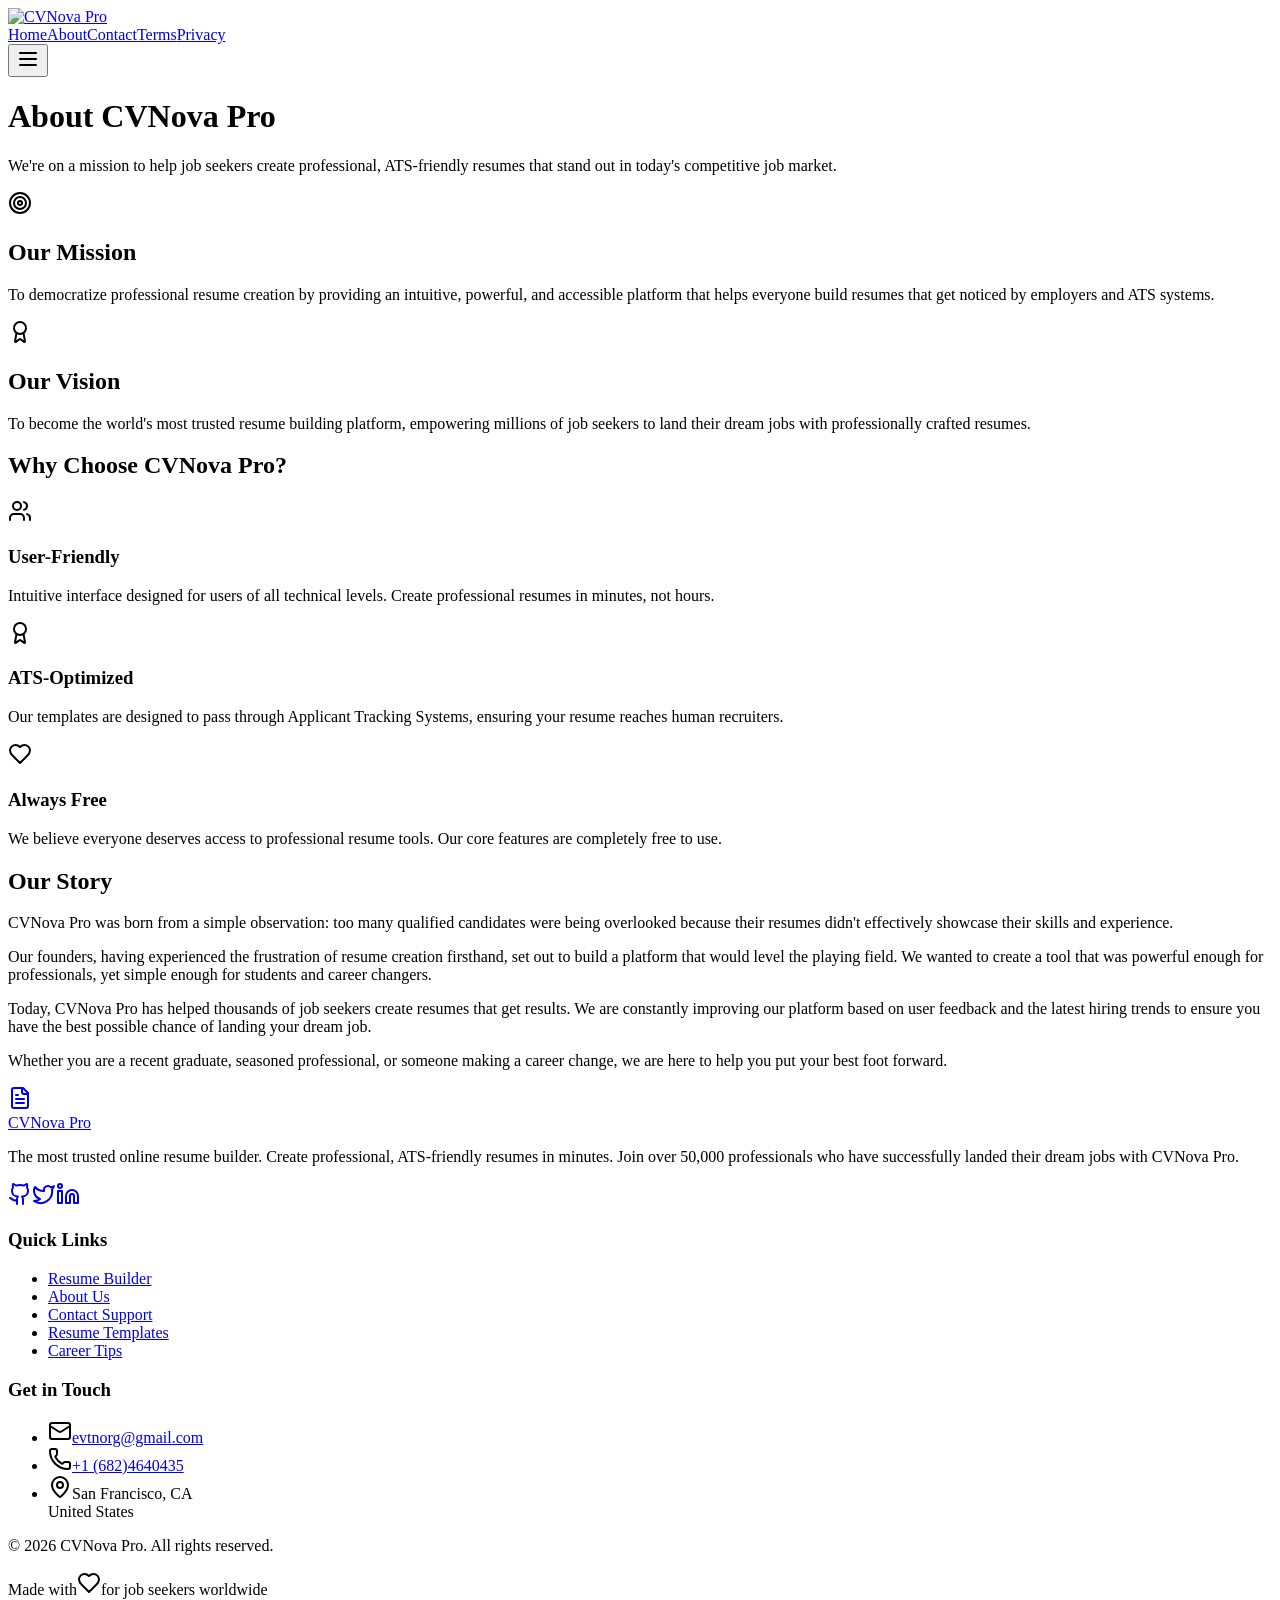
==== commit 58c20b95: "Update website branding and add a loading screen Replaced all instances of "ResumeMaker" with "CVNov" ====
--- a/about.html
+++ b/about.html
@@ -3,4 +3,25 @@
 						function gtag(){dataLayer.push(arguments);}
 						gtag('js', new Date());
 						gtag('config', 'YOUR_ANALYTICS_ID');
-					</script><title>About Us - ResumeMaker | Professional Resume Builder</title><meta name="description" content="Learn about ResumeMaker, our mission to help job seekers create professional resumes, and the team behind our innovative resume building platform."/><link rel="author" href="index.html"/><meta name="author" content="Deelzo"/><meta name="keywords" content="about resume generator, resume builder team, professional resume creation, career development"/><meta name="creator" content="ResumeMaker"/><meta name="publisher" content="Deelzo"/><meta name="robots" content="index, follow"/><meta property="og:title" content="ResumeMaker - Free Online Tools"/><meta property="og:description" content="Free online tools for various tasks without losing quality. ResumeMaker is the best tool for your needs."/><meta property="og:url" content="https://resumemaker.deelzo.com"/><meta property="og:site_name" content="ResumeMaker"/><meta property="og:locale" content="en_US"/><meta property="og:type" content="website"/><meta name="twitter:card" content="summary_large_image"/><meta name="twitter:title" content="ResumeMaker - Free Online Tools"/><meta name="twitter:description" content="Free online tools for various tasks without losing quality. ResumeMaker is the best tool for your needs."/><link rel="icon" href="favicon.ico" type="image/x-icon" sizes="48x48"/><script>document.querySelectorAll('body link[rel="icon"], body link[rel="apple-touch-icon"]').forEach(el => document.head.appendChild(el))</script><script src="_next/static/chunks/polyfills-42372ed130431b0a.js" noModule=""></script></head><body><div hidden=""><!--$--><!--/$--></div><nav class="bg-white/80 backdrop-blur-md border-b border-gray-200 sticky top-0 z-50"><div class="max-w-7xl mx-auto px-4 sm:px-6 lg:px-8"><div class="flex justify-between items-center h-16"><a class="flex items-center space-x-2" href="index.html"><div class="bg-gradient-to-r from-blue-600 to-indigo-600 p-2 rounded-lg"><svg xmlns="http://www.w3.org/2000/svg" width="24" height="24" viewBox="0 0 24 24" fill="none" stroke="currentColor" stroke-width="2" stroke-linecap="round" stroke-linejoin="round" class="lucide lucide-file-text h-6 w-6 text-white" aria-hidden="true"><path d="M15 2H6a2 2 0 0 0-2 2v16a2 2 0 0 0 2 2h12a2 2 0 0 0 2-2V7Z"></path><path d="M14 2v4a2 2 0 0 0 2 2h4"></path><path d="M10 9H8"></path><path d="M16 13H8"></path><path d="M16 17H8"></path></svg></div><span class="text-xl font-bold bg-gradient-to-r from-blue-600 to-indigo-600 bg-clip-text text-transparent">ResumeGen</span></a><div class="hidden md:flex items-center space-x-8"><a class="text-gray-700 hover:text-blue-600 transition-colors" href="index.html">Home</a><a class="text-gray-700 hover:text-blue-600 transition-colors" href="about.html">About</a><a class="text-gray-700 hover:text-blue-600 transition-colors" href="contact.html">Contact</a><a class="text-gray-700 hover:text-blue-600 transition-colors" href="terms.html">Terms</a><a class="text-gray-700 hover:text-blue-600 transition-colors" href="privacy.html">Privacy</a></div><div class="md:hidden"><button data-slot="button" class="inline-flex items-center justify-center whitespace-nowrap text-sm font-medium transition-all disabled:pointer-events-none disabled:opacity-50 [&amp;_svg]:pointer-events-none [&amp;_svg:not([class*=&#x27;size-&#x27;])]:size-4 shrink-0 [&amp;_svg]:shrink-0 outline-none focus-visible:border-ring focus-visible:ring-ring/50 focus-visible:ring-[3px] aria-invalid:ring-destructive/20 dark:aria-invalid:ring-destructive/40 aria-invalid:border-destructive hover:bg-accent hover:text-accent-foreground dark:hover:bg-accent/50 h-8 rounded-md gap-1.5 px-3 has-[&gt;svg]:px-2.5"><svg xmlns="http://www.w3.org/2000/svg" width="24" height="24" viewBox="0 0 24 24" fill="none" stroke="currentColor" stroke-width="2" stroke-linecap="round" stroke-linejoin="round" class="lucide lucide-menu h-5 w-5" aria-hidden="true"><path d="M4 12h16"></path><path d="M4 18h16"></path><path d="M4 6h16"></path></svg></button></div></div></div></nav><div class="min-h-screen bg-gradient-to-br from-slate-50 via-blue-50 to-indigo-50"><main class="py-20 px-4"><div class="max-w-4xl mx-auto"><div class="text-center mb-16"><h1 class="text-5xl font-bold bg-gradient-to-r from-blue-600 via-purple-600 to-indigo-600 bg-clip-text text-transparent mb-6">About <!-- -->ResumeMaker</h1><p class="text-xl text-gray-600 max-w-2xl mx-auto">We&#x27;re on a mission to help job seekers create professional, ATS-friendly resumes that stand out in today&#x27;s competitive job market.</p></div><div class="grid grid-cols-1 md:grid-cols-2 gap-8 mb-16"><div data-slot="card" class="text-card-foreground flex flex-col gap-6 rounded-xl py-6 bg-white/80 backdrop-blur-sm border-0 shadow-lg"><div data-slot="card-content" class="p-8"><div class="flex items-center mb-4"><svg xmlns="http://www.w3.org/2000/svg" width="24" height="24" viewBox="0 0 24 24" fill="none" stroke="currentColor" stroke-width="2" stroke-linecap="round" stroke-linejoin="round" class="lucide lucide-target h-8 w-8 text-blue-600 mr-3" aria-hidden="true"><circle cx="12" cy="12" r="10"></circle><circle cx="12" cy="12" r="6"></circle><circle cx="12" cy="12" r="2"></circle></svg><h2 class="text-2xl font-bold text-gray-900">Our Mission</h2></div><p class="text-gray-700 leading-relaxed">To democratize professional resume creation by providing an intuitive, powerful, and accessible platform that helps everyone build resumes that get noticed by employers and ATS systems.</p></div></div><div data-slot="card" class="text-card-foreground flex flex-col gap-6 rounded-xl py-6 bg-white/80 backdrop-blur-sm border-0 shadow-lg"><div data-slot="card-content" class="p-8"><div class="flex items-center mb-4"><svg xmlns="http://www.w3.org/2000/svg" width="24" height="24" viewBox="0 0 24 24" fill="none" stroke="currentColor" stroke-width="2" stroke-linecap="round" stroke-linejoin="round" class="lucide lucide-award h-8 w-8 text-indigo-600 mr-3" aria-hidden="true"><path d="m15.477 12.89 1.515 8.526a.5.5 0 0 1-.81.47l-3.58-2.687a1 1 0 0 0-1.197 0l-3.586 2.686a.5.5 0 0 1-.81-.469l1.514-8.526"></path><circle cx="12" cy="8" r="6"></circle></svg><h2 class="text-2xl font-bold text-gray-900">Our Vision</h2></div><p class="text-gray-700 leading-relaxed">To become the world&#x27;s most trusted resume building platform, empowering millions of job seekers to land their dream jobs with professionally crafted resumes.</p></div></div></div><div class="mb-16"><h2 class="text-3xl font-bold text-center text-gray-900 mb-12">Why Choose <!-- -->ResumeMaker<!-- -->?</h2><div class="grid grid-cols-1 md:grid-cols-3 gap-8"><div class="text-center"><div class="bg-gradient-to-r from-blue-600 to-indigo-600 w-16 h-16 rounded-full flex items-center justify-center mx-auto mb-4"><svg xmlns="http://www.w3.org/2000/svg" width="24" height="24" viewBox="0 0 24 24" fill="none" stroke="currentColor" stroke-width="2" stroke-linecap="round" stroke-linejoin="round" class="lucide lucide-users h-8 w-8 text-white" aria-hidden="true"><path d="M16 21v-2a4 4 0 0 0-4-4H6a4 4 0 0 0-4 4v2"></path><path d="M16 3.128a4 4 0 0 1 0 7.744"></path><path d="M22 21v-2a4 4 0 0 0-3-3.87"></path><circle cx="9" cy="7" r="4"></circle></svg></div><h3 class="text-xl font-semibold text-gray-900 mb-3">User-Friendly</h3><p class="text-gray-600">Intuitive interface designed for users of all technical levels. Create professional resumes in minutes, not hours.</p></div><div class="text-center"><div class="bg-gradient-to-r from-purple-600 to-pink-600 w-16 h-16 rounded-full flex items-center justify-center mx-auto mb-4"><svg xmlns="http://www.w3.org/2000/svg" width="24" height="24" viewBox="0 0 24 24" fill="none" stroke="currentColor" stroke-width="2" stroke-linecap="round" stroke-linejoin="round" class="lucide lucide-award h-8 w-8 text-white" aria-hidden="true"><path d="m15.477 12.89 1.515 8.526a.5.5 0 0 1-.81.47l-3.58-2.687a1 1 0 0 0-1.197 0l-3.586 2.686a.5.5 0 0 1-.81-.469l1.514-8.526"></path><circle cx="12" cy="8" r="6"></circle></svg></div><h3 class="text-xl font-semibold text-gray-900 mb-3">ATS-Optimized</h3><p class="text-gray-600">Our templates are designed to pass through Applicant Tracking Systems, ensuring your resume reaches human recruiters.</p></div><div class="text-center"><div class="bg-gradient-to-r from-green-600 to-emerald-600 w-16 h-16 rounded-full flex items-center justify-center mx-auto mb-4"><svg xmlns="http://www.w3.org/2000/svg" width="24" height="24" viewBox="0 0 24 24" fill="none" stroke="currentColor" stroke-width="2" stroke-linecap="round" stroke-linejoin="round" class="lucide lucide-heart h-8 w-8 text-white" aria-hidden="true"><path d="M19 14c1.49-1.46 3-3.21 3-5.5A5.5 5.5 0 0 0 16.5 3c-1.76 0-3 .5-4.5 2-1.5-1.5-2.74-2-4.5-2A5.5 5.5 0 0 0 2 8.5c0 2.3 1.5 4.05 3 5.5l7 7Z"></path></svg></div><h3 class="text-xl font-semibold text-gray-900 mb-3">Always Free</h3><p class="text-gray-600">We believe everyone deserves access to professional resume tools. Our core features are completely free to use.</p></div></div></div><div data-slot="card" class="text-card-foreground flex flex-col gap-6 rounded-xl py-6 bg-white/80 backdrop-blur-sm border-0 shadow-lg"><div data-slot="card-content" class="p-8"><h2 class="text-3xl font-bold text-gray-900 mb-6 text-center">Our Story</h2><div class="prose prose-lg max-w-none text-gray-700"><p class="mb-4">ResumeMaker<!-- --> was born from a simple observation: too many qualified candidates were being overlooked because their resumes didn&#x27;t effectively showcase their skills and experience.</p><p class="mb-4">Our founders, having experienced the frustration of resume creation firsthand, set out to build a platform that would level the playing field. We wanted to create a tool that was powerful enough for professionals, yet simple enough for students and career changers.</p><p class="mb-4">Today, <!-- -->ResumeMaker<!-- --> has helped thousands of job seekers create resumes that get results. We are constantly improving our platform based on user feedback and the latest hiring trends to ensure you have the best possible chance of landing your dream job.</p><p>Whether you are a recent graduate, seasoned professional, or someone making a career change, we are here to help you put your best foot forward.</p></div></div></div></div></main></div><!--$--><!--/$--><footer class="bg-gray-900 text-white"><div class="max-w-7xl mx-auto px-4 sm:px-6 lg:px-8"><div class="py-16 grid grid-cols-1 md:grid-cols-2 lg:grid-cols-4 gap-8"><div class="lg:col-span-2"><a class="flex items-center space-x-3 mb-6" href="index.html"><div class="bg-gradient-to-r from-blue-600 to-indigo-600 p-3 rounded-xl"><svg xmlns="http://www.w3.org/2000/svg" width="24" height="24" viewBox="0 0 24 24" fill="none" stroke="currentColor" stroke-width="2" stroke-linecap="round" stroke-linejoin="round" class="lucide lucide-file-text h-8 w-8 text-white" aria-hidden="true"><path d="M15 2H6a2 2 0 0 0-2 2v16a2 2 0 0 0 2 2h12a2 2 0 0 0 2-2V7Z"></path><path d="M14 2v4a2 2 0 0 0 2 2h4"></path><path d="M10 9H8"></path><path d="M16 13H8"></path><path d="M16 17H8"></path></svg></div><span class="text-2xl font-bold">ResumeMaker</span></a><p class="text-gray-400 mb-6 max-w-md leading-relaxed">The most trusted online resume builder. Create professional, ATS-friendly resumes in minutes. Join over 50,000 professionals who have successfully landed their dream jobs with <!-- -->ResumeMaker<!-- -->.</p><div class="flex space-x-4"><a href="https://github.com" class="bg-gray-800 hover:bg-gray-700 p-3 rounded-lg transition-colors" aria-label="GitHub"><svg xmlns="http://www.w3.org/2000/svg" width="24" height="24" viewBox="0 0 24 24" fill="none" stroke="currentColor" stroke-width="2" stroke-linecap="round" stroke-linejoin="round" class="lucide lucide-github h-5 w-5" aria-hidden="true"><path d="M15 22v-4a4.8 4.8 0 0 0-1-3.5c3 0 6-2 6-5.5.08-1.25-.27-2.48-1-3.5.28-1.15.28-2.35 0-3.5 0 0-1 0-3 1.5-2.64-.5-5.36-.5-8 0C6 2 5 2 5 2c-.3 1.15-.3 2.35 0 3.5A5.403 5.403 0 0 0 4 9c0 3.5 3 5.5 6 5.5-.39.49-.68 1.05-.85 1.65-.17.6-.22 1.23-.15 1.85v4"></path><path d="M9 18c-4.51 2-5-2-7-2"></path></svg></a><a href="https://twitter.com" class="bg-gray-800 hover:bg-gray-700 p-3 rounded-lg transition-colors" aria-label="Twitter"><svg xmlns="http://www.w3.org/2000/svg" width="24" height="24" viewBox="0 0 24 24" fill="none" stroke="currentColor" stroke-width="2" stroke-linecap="round" stroke-linejoin="round" class="lucide lucide-twitter h-5 w-5" aria-hidden="true"><path d="M22 4s-.7 2.1-2 3.4c1.6 10-9.4 17.3-18 11.6 2.2.1 4.4-.6 6-2C3 15.5.5 9.6 3 5c2.2 2.6 5.6 4.1 9 4-.9-4.2 4-6.6 7-3.8 1.1 0 3-1.2 3-1.2z"></path></svg></a><a href="https://linkedin.com" class="bg-gray-800 hover:bg-gray-700 p-3 rounded-lg transition-colors" aria-label="LinkedIn"><svg xmlns="http://www.w3.org/2000/svg" width="24" height="24" viewBox="0 0 24 24" fill="none" stroke="currentColor" stroke-width="2" stroke-linecap="round" stroke-linejoin="round" class="lucide lucide-linkedin h-5 w-5" aria-hidden="true"><path d="M16 8a6 6 0 0 1 6 6v7h-4v-7a2 2 0 0 0-2-2 2 2 0 0 0-2 2v7h-4v-7a6 6 0 0 1 6-6z"></path><rect width="4" height="12" x="2" y="9"></rect><circle cx="4" cy="4" r="2"></circle></svg></a></div></div><div><h3 class="text-lg font-semibold mb-6 text-white">Quick Links</h3><ul class="space-y-4"><li><a class="text-gray-400 hover:text-white transition-colors flex items-center" href="index.html"><span class="w-2 h-2 bg-blue-500 rounded-full mr-3"></span>Resume Builder</a></li><li><a class="text-gray-400 hover:text-white transition-colors flex items-center" href="about.html"><span class="w-2 h-2 bg-blue-500 rounded-full mr-3"></span>About Us</a></li><li><a class="text-gray-400 hover:text-white transition-colors flex items-center" href="contact.html"><span class="w-2 h-2 bg-blue-500 rounded-full mr-3"></span>Contact Support</a></li><li><a href="about.html#" class="text-gray-400 hover:text-white transition-colors flex items-center"><span class="w-2 h-2 bg-blue-500 rounded-full mr-3"></span>Resume Templates</a></li><li><a href="about.html#" class="text-gray-400 hover:text-white transition-colors flex items-center"><span class="w-2 h-2 bg-blue-500 rounded-full mr-3"></span>Career Tips</a></li></ul></div><div><h3 class="text-lg font-semibold mb-6 text-white">Get in Touch</h3><ul class="space-y-4"><li class="flex items-center text-gray-400"><svg xmlns="http://www.w3.org/2000/svg" width="24" height="24" viewBox="0 0 24 24" fill="none" stroke="currentColor" stroke-width="2" stroke-linecap="round" stroke-linejoin="round" class="lucide lucide-mail h-5 w-5 mr-3 text-blue-500" aria-hidden="true"><path d="m22 7-8.991 5.727a2 2 0 0 1-2.009 0L2 7"></path><rect x="2" y="4" width="20" height="16" rx="2"></rect></svg><a href="mailto:hello@resumegen.com" class="hover:text-white transition-colors">evtnorg@gmail.com</a></li><li class="flex items-center text-gray-400"><svg xmlns="http://www.w3.org/2000/svg" width="24" height="24" viewBox="0 0 24 24" fill="none" stroke="currentColor" stroke-width="2" stroke-linecap="round" stroke-linejoin="round" class="lucide lucide-phone h-5 w-5 mr-3 text-blue-500" aria-hidden="true"><path d="M13.832 16.568a1 1 0 0 0 1.213-.303l.355-.465A2 2 0 0 1 17 15h3a2 2 0 0 1 2 2v3a2 2 0 0 1-2 2A18 18 0 0 1 2 4a2 2 0 0 1 2-2h3a2 2 0 0 1 2 2v3a2 2 0 0 1-.8 1.6l-.468.351a1 1 0 0 0-.292 1.233 14 14 0 0 0 6.392 6.384"></path></svg><a href="tel:+1-555-123-4567" class="hover:text-white transition-colors">+1 (682)4640435</a></li><li class="flex items-start text-gray-400"><svg xmlns="http://www.w3.org/2000/svg" width="24" height="24" viewBox="0 0 24 24" fill="none" stroke="currentColor" stroke-width="2" stroke-linecap="round" stroke-linejoin="round" class="lucide lucide-map-pin h-5 w-5 mr-3 text-blue-500 mt-0.5" aria-hidden="true"><path d="M20 10c0 4.993-5.539 10.193-7.399 11.799a1 1 0 0 1-1.202 0C9.539 20.193 4 14.993 4 10a8 8 0 0 1 16 0"></path><circle cx="12" cy="10" r="3"></circle></svg><span>San Francisco, CA<br/>United States</span></li></ul></div></div><div class="border-t border-gray-800 py-8"><div class="flex flex-col md:flex-row justify-between items-center"><div class="flex flex-col md:flex-row items-center space-y-2 md:space-y-0 md:space-x-6 mb-4 md:mb-0"><p class="text-gray-400 text-sm">© <!-- -->2026<!-- --> <!-- -->ResumeMaker<!-- -->. All rights reserved.</p><div class="flex items-center text-gray-400 text-sm"><span>Made with</span><svg xmlns="http://www.w3.org/2000/svg" width="24" height="24" viewBox="0 0 24 24" fill="none" stroke="currentColor" stroke-width="2" stroke-linecap="round" stroke-linejoin="round" class="lucide lucide-heart h-4 w-4 mx-1 text-red-500 fill-current" aria-hidden="true"><path d="M19 14c1.49-1.46 3-3.21 3-5.5A5.5 5.5 0 0 0 16.5 3c-1.76 0-3 .5-4.5 2-1.5-1.5-2.74-2-4.5-2A5.5 5.5 0 0 0 2 8.5c0 2.3 1.5 4.05 3 5.5l7 7Z"></path></svg><span>for job seekers worldwide</span></div></div><div class="flex flex-wrap justify-center md:justify-end space-x-6 text-sm"><a class="text-gray-400 hover:text-white transition-colors" href="terms.html">Terms of Service</a><a class="text-gray-400 hover:text-white transition-colors" href="privacy.html">Privacy Policy</a><a href="sitemap.xml" class="text-gray-400 hover:text-white transition-colors">Sitemap</a></div></div></div></div></footer><script src="_next/static/chunks/webpack-bc9fe4dc67bc0b77.js" async=""></script><script>(self.__next_f=self.__next_f||[]).push([0])</script><script>self.__next_f.push([1,"1:\"$Sreact.fragment\"\n2:I[4151,[\"455\",\"static/chunks/455-f52ace49d9abdd58.js\",\"177\",\"static/chunks/app/layout-f855fa1f513ddfa8.js\"],\"Navigation\"]\n3:I[7555,[],\"\"]\n4:I[1295,[],\"\"]\n5:I[6874,[\"455\",\"static/chunks/455-f52ace49d9abdd58.js\",\"177\",\"static/chunks/app/layout-f855fa1f513ddfa8.js\"],\"\"]\n6:I[9665,[],\"OutletBoundary\"]\n9:I[4911,[],\"AsyncMetadataOutlet\"]\nb:I[9665,[],\"ViewportBoundary\"]\nd:I[9665,[],\"MetadataBoundary\"]\nf:I[6614,[],\"\"]\n:HL[\"/_next/static/css/fdab9ee5a53e20fe.css\",\"style\"]\n"])</script><script>self.__next_f.push([1,"0:{\"P\":null,\"b\":\"-zRQr7amc529gNmtbxojW\",\"p\":\"\",\"c\":[\"\",\"about\"],\"i\":false,\"f\":[[[\"\",{\"children\":[\"about\",{\"children\":[\"__PAGE__\",{}]}]},\"$undefined\",\"$undefined\",true],[\"\",[\"$\",\"$1\",\"c\",{\"children\":[[[\"$\",\"link\",\"0\",{\"rel\":\"stylesheet\",\"href\":\"/_next/static/css/fdab9ee5a53e20fe.css\",\"precedence\":\"next\",\"crossOrigin\":\"$undefined\",\"nonce\":\"$undefined\"}]],[\"$\",\"html\",null,{\"lang\":\"en\",\"suppressHydrationWarning\":true,\"children\":[[\"$\",\"head\",null,{\"suppressHydrationWarning\":true,\"children\":[[\"$\",\"meta\",null,{\"name\":\"google-site-verification\",\"content\":\"YOUR_GOOGLE_SEARCH_CONSOLE_CODE\"}],[\"$\",\"script\",null,{\"async\":true,\"src\":\"https://www.googletagmanager.com/gtag/js?id=YOUR_ANALYTICS_ID\"}],[\"$\",\"script\",null,{\"dangerouslySetInnerHTML\":{\"__html\":\"\\n\\t\\t\\t\\t\\t\\twindow.dataLayer = window.dataLayer || [];\\n\\t\\t\\t\\t\\t\\tfunction gtag(){dataLayer.push(arguments);}\\n\\t\\t\\t\\t\\t\\tgtag('js', new Date());\\n\\t\\t\\t\\t\\t\\tgtag('config', 'YOUR_ANALYTICS_ID');\\n\\t\\t\\t\\t\\t\"}}],[\"$\",\"script\",null,{\"async\":true,\"src\":\"https://pagead2.googlesyndication.com/pagead/js/adsbygoogle.js?client=YOUR_ADSENSE_ID\",\"crossOrigin\":\"anonymous\"}],[\"$\",\"meta\",null,{\"name\":\"viewport\",\"content\":\"width=device-width, initial-scale=1.0\"}],[\"$\",\"meta\",null,{\"name\":\"language\",\"content\":\"en\"}],[\"$\",\"meta\",null,{\"name\":\"author\",\"content\":\"Your Name\"}],[\"$\",\"meta\",null,{\"name\":\"copyright\",\"content\":\" 2025 Your Name\"}],[\"$\",\"meta\",null,{\"name\":\"rating\",\"content\":\"General\"}],[\"$\",\"meta\",null,{\"name\":\"revisit-after\",\"content\":\"7 days\"}],[\"$\",\"meta\",null,{\"name\":\"distribution\",\"content\":\"global\"}],[\"$\",\"meta\",null,{\"name\":\"resource-type\",\"content\":\"document\"}]]}],[\"$\",\"body\",null,{\"suppressHydrationWarning\":true,\"children\":[[\"$\",\"$L2\",null,{}],[\"$\",\"$L3\",null,{\"parallelRouterKey\":\"children\",\"error\":\"$undefined\",\"errorStyles\":\"$undefined\",\"errorScripts\":\"$undefined\",\"template\":[\"$\",\"$L4\",null,{}],\"templateStyles\":\"$undefined\",\"templateScripts\":\"$undefined\",\"notFound\":[[[\"$\",\"title\",null,{\"children\":\"404: This page could not be found.\"}],[\"$\",\"div\",null,{\"style\":{\"fontFamily\":\"system-ui,\\\"Segoe UI\\\",Roboto,Helvetica,Arial,sans-serif,\\\"Apple Color Emoji\\\",\\\"Segoe UI Emoji\\\"\",\"height\":\"100vh\",\"textAlign\":\"center\",\"display\":\"flex\",\"flexDirection\":\"column\",\"alignItems\":\"center\",\"justifyContent\":\"center\"},\"children\":[\"$\",\"div\",null,{\"children\":[[\"$\",\"style\",null,{\"dangerouslySetInnerHTML\":{\"__html\":\"body{color:#000;background:#fff;margin:0}.next-error-h1{border-right:1px solid rgba(0,0,0,.3)}@media (prefers-color-scheme:dark){body{color:#fff;background:#000}.next-error-h1{border-right:1px solid rgba(255,255,255,.3)}}\"}}],[\"$\",\"h1\",null,{\"className\":\"next-error-h1\",\"style\":{\"display\":\"inline-block\",\"margin\":\"0 20px 0 0\",\"padding\":\"0 23px 0 0\",\"fontSize\":24,\"fontWeight\":500,\"verticalAlign\":\"top\",\"lineHeight\":\"49px\"},\"children\":404}],[\"$\",\"div\",null,{\"style\":{\"display\":\"inline-block\"},\"children\":[\"$\",\"h2\",null,{\"style\":{\"fontSize\":14,\"fontWeight\":400,\"lineHeight\":\"49px\",\"margin\":0},\"children\":\"This page could not be found.\"}]}]]}]}]],[]],\"forbidden\":\"$undefined\",\"unauthorized\":\"$undefined\"}],[\"$\",\"footer\",null,{\"className\":\"bg-gray-900 text-white\",\"children\":[\"$\",\"div\",null,{\"className\":\"max-w-7xl mx-auto px-4 sm:px-6 lg:px-8\",\"children\":[[\"$\",\"div\",null,{\"className\":\"py-16 grid grid-cols-1 md:grid-cols-2 lg:grid-cols-4 gap-8\",\"children\":[[\"$\",\"div\",null,{\"className\":\"lg:col-span-2\",\"children\":[[\"$\",\"$L5\",null,{\"href\":\"/\",\"className\":\"flex items-center space-x-3 mb-6\",\"children\":[[\"$\",\"div\",null,{\"className\":\"bg-gradient-to-r from-blue-600 to-indigo-600 p-3 rounded-xl\",\"children\":[\"$\",\"svg\",null,{\"ref\":\"$undefined\",\"xmlns\":\"http://www.w3.org/2000/svg\",\"width\":24,\"height\":24,\"viewBox\":\"0 0 24 24\",\"fill\":\"none\",\"stroke\":\"currentColor\",\"strokeWidth\":2,\"strokeLinecap\":\"round\",\"strokeLinejoin\":\"round\",\"className\":\"lucide lucide-file-text h-8 w-8 text-white\",\"aria-hidden\":\"true\",\"children\":[[\"$\",\"path\",\"1rqfz7\",{\"d\":\"M15 2H6a2 2 0 0 0-2 2v16a2 2 0 0 0 2 2h12a2 2 0 0 0 2-2V7Z\"}],[\"$\",\"path\",\"tnqrlb\",{\"d\":\"M14 2v4a2 2 0 0 0 2 2h4\"}],[\"$\",\"path\",\"b1mrlr\",{\"d\":\"M10 9H8\"}],[\"$\",\"path\",\"t4e002\",{\"d\":\"M16 13H8\"}],[\"$\",\"path\",\"z1uh3a\",{\"d\":\"M16 17H8\"}],\"$undefined\"]}]}],[\"$\",\"span\",null,{\"className\":\"text-2xl font-bold\",\"children\":\"ResumeMaker\"}]]}],[\"$\",\"p\",null,{\"className\":\"text-gray-400 mb-6 max-w-md leading-relaxed\",\"children\":[\"The most trusted online resume builder. Create professional, ATS-friendly resumes in minutes. Join over 50,000 professionals who have successfully landed their dream jobs with \",\"ResumeMaker\",\".\"]}],[\"$\",\"div\",null,{\"className\":\"flex space-x-4\",\"children\":[[\"$\",\"a\",null,{\"href\":\"https://github.com\",\"className\":\"bg-gray-800 hover:bg-gray-700 p-3 rounded-lg transition-colors\",\"aria-label\":\"GitHub\",\"children\":[\"$\",\"svg\",null,{\"ref\":\"$undefined\",\"xmlns\":\"http://www.w3.org/2000/svg\",\"width\":24,\"height\":24,\"viewBox\":\"0 0 24 24\",\"fill\":\"none\",\"stroke\":\"currentColor\",\"strokeWidth\":2,\"strokeLinecap\":\"round\",\"strokeLinejoin\":\"round\",\"className\":\"lucide lucide-github h-5 w-5\",\"aria-hidden\":\"true\",\"children\":[[\"$\",\"path\",\"tonef\",{\"d\":\"M15 22v-4a4.8 4.8 0 0 0-1-3.5c3 0 6-2 6-5.5.08-1.25-.27-2.48-1-3.5.28-1.15.28-2.35 0-3.5 0 0-1 0-3 1.5-2.64-.5-5.36-.5-8 0C6 2 5 2 5 2c-.3 1.15-.3 2.35 0 3.5A5.403 5.403 0 0 0 4 9c0 3.5 3 5.5 6 5.5-.39.49-.68 1.05-.85 1.65-.17.6-.22 1.23-.15 1.85v4\"}],[\"$\",\"path\",\"9comsn\",{\"d\":\"M9 18c-4.51 2-5-2-7-2\"}],\"$undefined\"]}]}],[\"$\",\"a\",null,{\"href\":\"https://twitter.com\",\"className\":\"bg-gray-800 hover:bg-gray-700 p-3 rounded-lg transition-colors\",\"aria-label\":\"Twitter\",\"children\":[\"$\",\"svg\",null,{\"ref\":\"$undefined\",\"xmlns\":\"http://www.w3.org/2000/svg\",\"width\":24,\"height\":24,\"viewBox\":\"0 0 24 24\",\"fill\":\"none\",\"stroke\":\"currentColor\",\"strokeWidth\":2,\"strokeLinecap\":\"round\",\"strokeLinejoin\":\"round\",\"className\":\"lucide lucide-twitter h-5 w-5\",\"aria-hidden\":\"true\",\"children\":[[\"$\",\"path\",\"pff0z6\",{\"d\":\"M22 4s-.7 2.1-2 3.4c1.6 10-9.4 17.3-18 11.6 2.2.1 4.4-.6 6-2C3 15.5.5 9.6 3 5c2.2 2.6 5.6 4.1 9 4-.9-4.2 4-6.6 7-3.8 1.1 0 3-1.2 3-1.2z\"}],\"$undefined\"]}]}],[\"$\",\"a\",null,{\"href\":\"https://linkedin.com\",\"className\":\"bg-gray-800 hover:bg-gray-700 p-3 rounded-lg transition-colors\",\"aria-label\":\"LinkedIn\",\"children\":[\"$\",\"svg\",null,{\"ref\":\"$undefined\",\"xmlns\":\"http://www.w3.org/2000/svg\",\"width\":24,\"height\":24,\"viewBox\":\"0 0 24 24\",\"fill\":\"none\",\"stroke\":\"currentColor\",\"strokeWidth\":2,\"strokeLinecap\":\"round\",\"strokeLinejoin\":\"round\",\"className\":\"lucide lucide-linkedin h-5 w-5\",\"aria-hidden\":\"true\",\"children\":[[\"$\",\"path\",\"c2jq9f\",{\"d\":\"M16 8a6 6 0 0 1 6 6v7h-4v-7a2 2 0 0 0-2-2 2 2 0 0 0-2 2v7h-4v-7a6 6 0 0 1 6-6z\"}],[\"$\",\"rect\",\"mk3on5\",{\"width\":\"4\",\"height\":\"12\",\"x\":\"2\",\"y\":\"9\"}],[\"$\",\"circle\",\"bt5ra8\",{\"cx\":\"4\",\"cy\":\"4\",\"r\":\"2\"}],\"$undefined\"]}]}]]}]]}],[\"$\",\"div\",null,{\"children\":[[\"$\",\"h3\",null,{\"className\":\"text-lg font-semibold mb-6 text-white\",\"children\":\"Quick Links\"}],[\"$\",\"ul\",null,{\"className\":\"space-y-4\",\"children\":[[\"$\",\"li\",null,{\"children\":[\"$\",\"$L5\",null,{\"href\":\"/\",\"className\":\"text-gray-400 hover:text-white transition-colors flex items-center\",\"children\":[[\"$\",\"span\",null,{\"className\":\"w-2 h-2 bg-blue-500 rounded-full mr-3\"}],\"Resume Builder\"]}]}],[\"$\",\"li\",null,{\"children\":[\"$\",\"$L5\",null,{\"href\":\"/about\",\"className\":\"text-gray-400 hover:text-white transition-colors flex items-center\",\"children\":[[\"$\",\"span\",null,{\"className\":\"w-2 h-2 bg-blue-500 rounded-full mr-3\"}],\"About Us\"]}]}],[\"$\",\"li\",null,{\"children\":[\"$\",\"$L5\",null,{\"href\":\"/contact\",\"className\":\"text-gray-400 hover:text-white transition-colors flex items-center\",\"children\":[[\"$\",\"span\",null,{\"className\":\"w-2 h-2 bg-blue-500 rounded-full mr-3\"}],\"Contact Support\"]}]}],[\"$\",\"li\",null,{\"children\":[\"$\",\"a\",null,{\"href\":\"#\",\"className\":\"text-gray-400 hover:text-white transition-colors flex items-center\",\"children\":[[\"$\",\"span\",null,{\"className\":\"w-2 h-2 bg-blue-500 rounded-full mr-3\"}],\"Resume Templates\"]}]}],[\"$\",\"li\",null,{\"children\":[\"$\",\"a\",null,{\"href\":\"#\",\"className\":\"text-gray-400 hover:text-white transition-colors flex items-center\",\"children\":[[\"$\",\"span\",null,{\"className\":\"w-2 h-2 bg-blue-500 rounded-full mr-3\"}],\"Career Tips\"]}]}]]}]]}],[\"$\",\"div\",null,{\"children\":[[\"$\",\"h3\",null,{\"className\":\"text-lg font-semibold mb-6 text-white\",\"children\":\"Get in Touch\"}],[\"$\",\"ul\",null,{\"className\":\"space-y-4\",\"children\":[[\"$\",\"li\",null,{\"className\":\"flex items-center text-gray-400\",\"children\":[[\"$\",\"svg\",null,{\"ref\":\"$undefined\",\"xmlns\":\"http://www.w3.org/2000/svg\",\"width\":24,\"height\":24,\"viewBox\":\"0 0 24 24\",\"fill\":\"none\",\"stroke\":\"currentColor\",\"strokeWidth\":2,\"strokeLinecap\":\"round\",\"strokeLinejoin\":\"round\",\"className\":\"lucide lucide-mail h-5 w-5 mr-3 text-blue-500\",\"aria-hidden\":\"true\",\"children\":[[\"$\",\"path\",\"132q7q\",{\"d\":\"m22 7-8.991 5.727a2 2 0 0 1-2.009 0L2 7\"}],[\"$\",\"rect\",\"izxlao\",{\"x\":\"2\",\"y\":\"4\",\"width\":\"20\",\"height\":\"16\",\"rx\":\"2\"}],\"$undefined\"]}],[\"$\",\"a\",null,{\"href\":\"mailto:hello@resumegen.com\",\"className\":\"hover:text-white transition-colors\",\"children\":\"evtnorg@gmail.com\"}]]}],[\"$\",\"li\",null,{\"className\":\"flex items-center text-gray-400\",\"children\":[[\"$\",\"svg\",null,{\"ref\":\"$undefined\",\"xmlns\":\"http://www.w3.org/2000/svg\",\"width\":24,\"height\":24,\"viewBox\":\"0 0 24 24\",\"fill\":\"none\",\"stroke\":\"currentColor\",\"strokeWidth\":2,\"strokeLinecap\":\"round\",\"strokeLinejoin\":\"round\",\"className\":\"lucide lucide-phone h-5 w-5 mr-3 text-blue-500\",\"aria-hidden\":\"true\",\"children\":[[\"$\",\"path\",\"9njp5v\",{\"d\":\"M13.832 16.568a1 1 0 0 0 1.213-.303l.355-.465A2 2 0 0 1 17 15h3a2 2 0 0 1 2 2v3a2 2 0 0 1-2 2A18 18 0 0 1 2 4a2 2 0 0 1 2-2h3a2 2 0 0 1 2 2v3a2 2 0 0 1-.8 1.6l-.468.351a1 1 0 0 0-.292 1.233 14 14 0 0 0 6.392 6.384\"}],\"$undefined\"]}],[\"$\",\"a\",null,{\"href\":\"tel:+1-555-123-4567\",\"className\":\"hover:text-white transition-colors\",\"children\":\"+1 (682)4640435\"}]]}],[\"$\",\"li\",null,{\"className\":\"flex items-start text-gray-400\",\"children\":[[\"$\",\"svg\",null,{\"ref\":\"$undefined\",\"xmlns\":\"http://www.w3.org/2000/svg\",\"width\":24,\"height\":24,\"viewBox\":\"0 0 24 24\",\"fill\":\"none\",\"stroke\":\"currentColor\",\"strokeWidth\":2,\"strokeLinecap\":\"round\",\"strokeLinejoin\":\"round\",\"className\":\"lucide lucide-map-pin h-5 w-5 mr-3 text-blue-500 mt-0.5\",\"aria-hidden\":\"true\",\"children\":[[\"$\",\"path\",\"1r0f0z\",{\"d\":\"M20 10c0 4.993-5.539 10.193-7.399 11.799a1 1 0 0 1-1.202 0C9.539 20.193 4 14.993 4 10a8 8 0 0 1 16 0\"}],[\"$\",\"circle\",\"ilqhr7\",{\"cx\":\"12\",\"cy\":\"10\",\"r\":\"3\"}],\"$undefined\"]}],[\"$\",\"span\",null,{\"children\":[\"San Francisco, CA\",[\"$\",\"br\",null,{}],\"United States\"]}]]}]]}]]}]]}],[\"$\",\"div\",null,{\"className\":\"border-t border-gray-800 py-8\",\"children\":[\"$\",\"div\",null,{\"className\":\"flex flex-col md:flex-row justify-between items-center\",\"children\":[[\"$\",\"div\",null,{\"className\":\"flex flex-col md:flex-row items-center space-y-2 md:space-y-0 md:space-x-6 mb-4 md:mb-0\",\"children\":[[\"$\",\"p\",null,{\"className\":\"text-gray-400 text-sm\",\"children\":[\"© \",2026,\" \",\"ResumeMaker\",\". All rights reserved.\"]}],[\"$\",\"div\",null,{\"className\":\"flex items-center text-gray-400 text-sm\",\"children\":[[\"$\",\"span\",null,{\"children\":\"Made with\"}],[\"$\",\"svg\",null,{\"ref\":\"$undefined\",\"xmlns\":\"http://www.w3.org/2000/svg\",\"width\":24,\"height\":24,\"viewBox\":\"0 0 24 24\",\"fill\":\"none\",\"stroke\":\"currentColor\",\"strokeWidth\":2,\"strokeLinecap\":\"round\",\"strokeLinejoin\":\"round\",\"className\":\"lucide lucide-heart h-4 w-4 mx-1 text-red-500 fill-current\",\"aria-hidden\":\"true\",\"children\":[[\"$\",\"path\",\"c3ymky\",{\"d\":\"M19 14c1.49-1.46 3-3.21 3-5.5A5.5 5.5 0 0 0 16.5 3c-1.76 0-3 .5-4.5 2-1.5-1.5-2.74-2-4.5-2A5.5 5.5 0 0 0 2 8.5c0 2.3 1.5 4.05 3 5.5l7 7Z\"}],\"$undefined\"]}],[\"$\",\"span\",null,{\"children\":\"for job seekers worldwide\"}]]}]]}],[\"$\",\"div\",null,{\"className\":\"flex flex-wrap justify-center md:justify-end space-x-6 text-sm\",\"children\":[[\"$\",\"$L5\",null,{\"href\":\"/terms\",\"className\":\"text-gray-400 hover:text-white transition-colors\",\"children\":\"Terms of Service\"}],[\"$\",\"$L5\",null,{\"href\":\"/privacy\",\"className\":\"text-gray-400 hover:text-white transition-colors\",\"children\":\"Privacy Policy\"}],[\"$\",\"a\",null,{\"href\":\"/sitemap.xml\",\"className\":\"text-gray-400 hover:text-white transition-colors\",\"children\":\"Sitemap\"}]]}]]}]}]]}]}]]}]]}]]}],{\"children\":[\"about\",[\"$\",\"$1\",\"c\",{\"children\":[null,[\"$\",\"$L3\",null,{\"parallelRouterKey\":\"children\",\"error\":\"$undefined\",\"errorStyles\":\"$undefined\",\"errorScripts\":\"$undefined\",\"template\":[\"$\",\"$L4\",null,{}],\"templateStyles\":\"$undefined\",\"templateScripts\":\"$undefined\",\"notFound\":\"$undefined\",\"forbidden\":\"$undefined\",\"unauthorized\":\"$undefined\"}]]}],{\"children\":[\"__PAGE__\",[\"$\",\"$1\",\"c\",{\"children\":[[\"$\",\"div\",null,{\"className\":\"min-h-screen bg-gradient-to-br from-slate-50 via-blue-50 to-indigo-50\",\"children\":[\"$\",\"main\",null,{\"className\":\"py-20 px-4\",\"children\":[\"$\",\"div\",null,{\"className\":\"max-w-4xl mx-auto\",\"children\":[[\"$\",\"div\",null,{\"className\":\"text-center mb-16\",\"children\":[[\"$\",\"h1\",null,{\"className\":\"text-5xl font-bold bg-gradient-to-r from-blue-600 via-purple-600 to-indigo-600 bg-clip-text text-transparent mb-6\",\"children\":[\"About \",\"ResumeMaker\"]}],[\"$\",\"p\",null,{\"className\":\"text-xl text-gray-600 max-w-2xl mx-auto\",\"children\":\"We're on a mission to help job seekers create professional, ATS-friendly resumes that stand out in today's competitive job market.\"}]]}],[\"$\",\"div\",null,{\"className\":\"grid grid-cols-1 md:grid-cols-2 gap-8 mb-16\",\"children\":[[\"$\",\"div\",null,{\"data-slot\":\"card\",\"className\":\"text-card-foreground flex flex-col gap-6 rounded-xl py-6 bg-white/80 backdrop-blur-sm border-0 shadow-lg\",\"children\":[\"$\",\"div\",null,{\"data-slot\":\"card-content\",\"className\":\"p-8\",\"children\":[[\"$\",\"div\",null,{\"className\":\"flex items-center mb-4\",\"children\":[[\"$\",\"svg\",null,{\"ref\":\"$undefined\",\"xmlns\":\"http://www.w3.org/2000/svg\",\"width\":24,\"height\":24,\"viewBox\":\"0 0 24 24\",\"fill\":\"none\",\"stroke\":\"currentColor\",\"strokeWidth\":2,\"strokeLinecap\":\"round\",\"strokeLinejoin\":\"round\",\"className\":\"lucide lucide-target h-8 w-8 text-blue-600 mr-3\",\"aria-hidden\":\"true\",\"children\":[[\"$\",\"circle\",\"1mglay\",{\"cx\":\"12\",\"cy\":\"12\",\"r\":\"10\"}],[\"$\",\"circle\",\"1vlfrh\",{\"cx\":\"12\",\"cy\":\"12\",\"r\":\"6\"}],[\"$\",\"circle\",\"1c9p78\",{\"cx\":\"12\",\"cy\":\"12\",\"r\":\"2\"}],\"$undefined\"]}],[\"$\",\"h2\",null,{\"className\":\"text-2xl font-bold text-gray-900\",\"children\":\"Our Mission\"}]]}],[\"$\",\"p\",null,{\"className\":\"text-gray-700 leading-relaxed\",\"children\":\"To democratize professional resume creation by providing an intuitive, powerful, and accessible platform that helps everyone build resumes that get noticed by employers and ATS systems.\"}]]}]}],[\"$\",\"div\",null,{\"data-slot\":\"card\",\"className\":\"text-card-foreground flex flex-col gap-6 rounded-xl py-6 bg-white/80 backdrop-blur-sm border-0 shadow-lg\",\"children\":[\"$\",\"div\",null,{\"data-slot\":\"card-content\",\"className\":\"p-8\",\"children\":[[\"$\",\"div\",null,{\"className\":\"flex items-center mb-4\",\"children\":[[\"$\",\"svg\",null,{\"ref\":\"$undefined\",\"xmlns\":\"http://www.w3.org/2000/svg\",\"width\":24,\"height\":24,\"viewBox\":\"0 0 24 24\",\"fill\":\"none\",\"stroke\":\"currentColor\",\"strokeWidth\":2,\"strokeLinecap\":\"round\",\"strokeLinejoin\":\"round\",\"className\":\"lucide lucide-award h-8 w-8 text-indigo-600 mr-3\",\"aria-hidden\":\"true\",\"children\":[[\"$\",\"path\",\"1yiouv\",{\"d\":\"m15.477 12.89 1.515 8.526a.5.5 0 0 1-.81.47l-3.58-2.687a1 1 0 0 0-1.197 0l-3.586 2.686a.5.5 0 0 1-.81-.469l1.514-8.526\"}],[\"$\",\"circle\",\"1vp47v\",{\"cx\":\"12\",\"cy\":\"8\",\"r\":\"6\"}],\"$undefined\"]}],[\"$\",\"h2\",null,{\"className\":\"text-2xl font-bold text-gray-900\",\"children\":\"Our Vision\"}]]}],[\"$\",\"p\",null,{\"className\":\"text-gray-700 leading-relaxed\",\"children\":\"To become the world's most trusted resume building platform, empowering millions of job seekers to land their dream jobs with professionally crafted resumes.\"}]]}]}]]}],[\"$\",\"div\",null,{\"className\":\"mb-16\",\"children\":[[\"$\",\"h2\",null,{\"className\":\"text-3xl font-bold text-center text-gray-900 mb-12\",\"children\":[\"Why Choose \",\"ResumeMaker\",\"?\"]}],[\"$\",\"div\",null,{\"className\":\"grid grid-cols-1 md:grid-cols-3 gap-8\",\"children\":[[\"$\",\"div\",null,{\"className\":\"text-center\",\"children\":[[\"$\",\"div\",null,{\"className\":\"bg-gradient-to-r from-blue-600 to-indigo-600 w-16 h-16 rounded-full flex items-center justify-center mx-auto mb-4\",\"children\":[\"$\",\"svg\",null,{\"ref\":\"$undefined\",\"xmlns\":\"http://www.w3.org/2000/svg\",\"width\":24,\"height\":24,\"viewBox\":\"0 0 24 24\",\"fill\":\"none\",\"stroke\":\"currentColor\",\"strokeWidth\":2,\"strokeLinecap\":\"round\",\"strokeLinejoin\":\"round\",\"className\":\"lucide lucide-users h-8 w-8 text-white\",\"aria-hidden\":\"true\",\"children\":[[\"$\",\"path\",\"1yyitq\",{\"d\":\"M16 21v-2a4 4 0 0 0-4-4H6a4 4 0 0 0-4 4v2\"}],[\"$\",\"path\",\"16gr8j\",{\"d\":\"M16 3.128a4 4 0 0 1 0 7.744\"}],[\"$\",\"path\",\"kshegd\",{\"d\":\"M22 21v-2a4 4 0 0 0-3-3.87\"}],[\"$\",\"circle\",\"nufk8\",{\"cx\":\"9\",\"cy\":\"7\",\"r\":\"4\"}],\"$undefined\"]}]}],[\"$\",\"h3\",null,{\"className\":\"text-xl font-semibold text-gray-900 mb-3\",\"children\":\"User-Friendly\"}],[\"$\",\"p\",null,{\"className\":\"text-gray-600\",\"children\":\"Intuitive interface designed for users of all technical levels. Create professional resumes in minutes, not hours.\"}]]}],[\"$\",\"div\",null,{\"className\":\"text-center\",\"children\":[[\"$\",\"div\",null,{\"className\":\"bg-gradient-to-r from-purple-600 to-pink-600 w-16 h-16 rounded-full flex items-center justify-center mx-auto mb-4\",\"children\":[\"$\",\"svg\",null,{\"ref\":\"$undefined\",\"xmlns\":\"http://www.w3.org/2000/svg\",\"width\":24,\"height\":24,\"viewBox\":\"0 0 24 24\",\"fill\":\"none\",\"stroke\":\"currentColor\",\"strokeWidth\":2,\"strokeLinecap\":\"round\",\"strokeLinejoin\":\"round\",\"className\":\"lucide lucide-award h-8 w-8 text-white\",\"aria-hidden\":\"true\",\"children\":[[\"$\",\"path\",\"1yiouv\",{\"d\":\"m15.477 12.89 1.515 8.526a.5.5 0 0 1-.81.47l-3.58-2.687a1 1 0 0 0-1.197 0l-3.586 2.686a.5.5 0 0 1-.81-.469l1.514-8.526\"}],[\"$\",\"circle\",\"1vp47v\",{\"cx\":\"12\",\"cy\":\"8\",\"r\":\"6\"}],\"$undefined\"]}]}],[\"$\",\"h3\",null,{\"className\":\"text-xl font-semibold text-gray-900 mb-3\",\"children\":\"ATS-Optimized\"}],[\"$\",\"p\",null,{\"className\":\"text-gray-600\",\"children\":\"Our templates are designed to pass through Applicant Tracking Systems, ensuring your resume reaches human recruiters.\"}]]}],[\"$\",\"div\",null,{\"className\":\"text-center\",\"children\":[[\"$\",\"div\",null,{\"className\":\"bg-gradient-to-r from-green-600 to-emerald-600 w-16 h-16 rounded-full flex items-center justify-center mx-auto mb-4\",\"children\":[\"$\",\"svg\",null,{\"ref\":\"$undefined\",\"xmlns\":\"http://www.w3.org/2000/svg\",\"width\":24,\"height\":24,\"viewBox\":\"0 0 24 24\",\"fill\":\"none\",\"stroke\":\"currentColor\",\"strokeWidth\":2,\"strokeLinecap\":\"round\",\"strokeLinejoin\":\"round\",\"className\":\"lucide lucide-heart h-8 w-8 text-white\",\"aria-hidden\":\"true\",\"children\":[[\"$\",\"path\",\"c3ymky\",{\"d\":\"M19 14c1.49-1.46 3-3.21 3-5.5A5.5 5.5 0 0 0 16.5 3c-1.76 0-3 .5-4.5 2-1.5-1.5-2.74-2-4.5-2A5.5 5.5 0 0 0 2 8.5c0 2.3 1.5 4.05 3 5.5l7 7Z\"}],\"$undefined\"]}]}],[\"$\",\"h3\",null,{\"className\":\"text-xl font-semibold text-gray-900 mb-3\",\"children\":\"Always Free\"}],[\"$\",\"p\",null,{\"className\":\"text-gray-600\",\"children\":\"We believe everyone deserves access to professional resume tools. Our core features are completely free to use.\"}]]}]]}]]}],[\"$\",\"div\",null,{\"data-slot\":\"card\",\"className\":\"text-card-foreground flex flex-col gap-6 rounded-xl py-6 bg-white/80 backdrop-blur-sm border-0 shadow-lg\",\"children\":[\"$\",\"div\",null,{\"data-slot\":\"card-content\",\"className\":\"p-8\",\"children\":[[\"$\",\"h2\",null,{\"className\":\"text-3xl font-bold text-gray-900 mb-6 text-center\",\"children\":\"Our Story\"}],[\"$\",\"div\",null,{\"className\":\"prose prose-lg max-w-none text-gray-700\",\"children\":[[\"$\",\"p\",null,{\"className\":\"mb-4\",\"children\":[\"ResumeMaker\",\" was born from a simple observation: too many qualified candidates were being overlooked because their resumes didn't effectively showcase their skills and experience.\"]}],[\"$\",\"p\",null,{\"className\":\"mb-4\",\"children\":\"Our founders, having experienced the frustration of resume creation firsthand, set out to build a platform that would level the playing field. We wanted to create a tool that was powerful enough for professionals, yet simple enough for students and career changers.\"}],[\"$\",\"p\",null,{\"className\":\"mb-4\",\"children\":[\"Today, \",\"ResumeMaker\",\" has helped thousands of job seekers create resumes that get results. We are constantly improving our platform based on user feedback and the latest hiring trends to ensure you have the best possible chance of landing your dream job.\"]}],[\"$\",\"p\",null,{\"children\":\"Whether you are a recent graduate, seasoned professional, or someone making a career change, we are here to help you put your best foot forward.\"}]]}]]}]}]]}]}]}],null,[\"$\",\"$L6\",null,{\"children\":[\"$L7\",\"$L8\",[\"$\",\"$L9\",null,{\"promise\":\"$@a\"}]]}]]}],{},null,false]},null,false]},null,false],[\"$\",\"$1\",\"h\",{\"children\":[null,[\"$\",\"$1\",\"udLnwApEs_CZT6qH8qHdNv\",{\"children\":[[\"$\",\"$Lb\",null,{\"children\":\"$Lc\"}],null]}],[\"$\",\"$Ld\",null,{\"children\":\"$Le\"}]]}],false]],\"m\":\"$undefined\",\"G\":[\"$f\",\"$undefined\"],\"s\":false,\"S\":true}\n"])</script><script>self.__next_f.push([1,"10:\"$Sreact.suspense\"\n11:I[4911,[],\"AsyncMetadata\"]\ne:[\"$\",\"div\",null,{\"hidden\":true,\"children\":[\"$\",\"$10\",null,{\"fallback\":null,\"children\":[\"$\",\"$L11\",null,{\"promise\":\"$@12\"}]}]}]\n8:null\n"])</script><script>self.__next_f.push([1,"c:[[\"$\",\"meta\",\"0\",{\"charSet\":\"utf-8\"}],[\"$\",\"meta\",\"1\",{\"name\":\"viewport\",\"content\":\"width=device-width, initial-scale=1\"}]]\n7:null\n"])</script><script>self.__next_f.push([1,"a:{\"metadata\":[[\"$\",\"title\",\"0\",{\"children\":\"About Us - ResumeMaker | Professional Resume Builder\"}],[\"$\",\"meta\",\"1\",{\"name\":\"description\",\"content\":\"Learn about ResumeMaker, our mission to help job seekers create professional resumes, and the team behind our innovative resume building platform.\"}],[\"$\",\"link\",\"2\",{\"rel\":\"author\",\"href\":\"https://resumemaker.deelzo.com\"}],[\"$\",\"meta\",\"3\",{\"name\":\"author\",\"content\":\"Deelzo\"}],[\"$\",\"meta\",\"4\",{\"name\":\"keywords\",\"content\":\"about resume generator, resume builder team, professional resume creation, career development\"}],[\"$\",\"meta\",\"5\",{\"name\":\"creator\",\"content\":\"ResumeMaker\"}],[\"$\",\"meta\",\"6\",{\"name\":\"publisher\",\"content\":\"Deelzo\"}],[\"$\",\"meta\",\"7\",{\"name\":\"robots\",\"content\":\"index, follow\"}],[\"$\",\"meta\",\"8\",{\"property\":\"og:title\",\"content\":\"ResumeMaker - Free Online Tools\"}],[\"$\",\"meta\",\"9\",{\"property\":\"og:description\",\"content\":\"Free online tools for various tasks without losing quality. ResumeMaker is the best tool for your needs.\"}],[\"$\",\"meta\",\"10\",{\"property\":\"og:url\",\"content\":\"https://resumemaker.deelzo.com\"}],[\"$\",\"meta\",\"11\",{\"property\":\"og:site_name\",\"content\":\"ResumeMaker\"}],[\"$\",\"meta\",\"12\",{\"property\":\"og:locale\",\"content\":\"en_US\"}],[\"$\",\"meta\",\"13\",{\"property\":\"og:type\",\"content\":\"website\"}],[\"$\",\"meta\",\"14\",{\"name\":\"twitter:card\",\"content\":\"summary_large_image\"}],[\"$\",\"meta\",\"15\",{\"name\":\"twitter:title\",\"content\":\"ResumeMaker - Free Online Tools\"}],[\"$\",\"meta\",\"16\",{\"name\":\"twitter:description\",\"content\":\"Free online tools for various tasks without losing quality. ResumeMaker is the best tool for your needs.\"}],[\"$\",\"link\",\"17\",{\"rel\":\"icon\",\"href\":\"/favicon.ico\",\"type\":\"image/x-icon\",\"sizes\":\"48x48\"}]],\"error\":null,\"digest\":\"$undefined\"}\n12:{\"metadata\":\"$a:metadata\",\"error\":null,\"digest\":\"$undefined\"}\n"])</script></body></html>+					</script><title>About Us - CVNova Pro | Professional Resume Builder</title><meta name="description" content="Learn about CVNova Pro, our mission to help job seekers create professional resumes, and the team behind our innovative resume building platform."/><link rel="author" href="index.html"/><meta name="author" content="Deelzo"/><meta name="keywords" content="about resume generator, resume builder team, professional resume creation, career development"/><meta name="creator" content="CVNova Pro"/><meta name="publisher" content="Deelzo"/><meta name="robots" content="index, follow"/><meta property="og:title" content="CVNova Pro - Free Online Tools"/><meta property="og:description" content="Free online tools for various tasks without losing quality. CVNova Pro is the best tool for your needs."/><meta property="og:url" content="https://cvnovapro.deelzo.com"/><meta property="og:site_name" content="CVNova Pro"/><meta property="og:locale" content="en_US"/><meta property="og:type" content="website"/><meta name="twitter:card" content="summary_large_image"/><meta name="twitter:title" content="CVNova Pro - Free Online Tools"/><meta name="twitter:description" content="Free online tools for various tasks without losing quality. CVNova Pro is the best tool for your needs."/><link rel="icon" href="favicon.ico" type="image/x-icon" sizes="48x48"/><script>document.querySelectorAll('body link[rel="icon"], body link[rel="apple-touch-icon"]').forEach(el => document.head.appendChild(el))</script><script src="_next/static/chunks/polyfills-42372ed130431b0a.js" noModule=""></script></head><body>
+  <div id="loading-screen" style="position:fixed; top:0; left:0; width:100%; height:100%; background:#fff; z-index:9999; display:flex; flex-direction:column; justify-content:center; align-items:center; transition: opacity 0.5s ease-out;">
+      <img src="images/logo_icon.png" style="width:80px; height:80px; margin-bottom:20px; animation: pulse 2s infinite ease-in-out;">
+      <div style="width:200px; height:4px; background:#f3f4f6; border-radius:10px; overflow:hidden;">
+          <div style="width:0%; height:100%; background:linear-gradient(90deg, #2563eb, #4f46e5); border-radius:10px; animation: loading 1.5s infinite ease-in-out;"></div>
+      </div>
+      <p style="margin-top:15px; font-family: sans-serif; color:#4b5563; font-size:14px;">Loading CVNova Pro...</p>
+  </div>
+  <style>
+  @keyframes pulse { 0%, 100% { transform: scale(1); opacity: 1; } 50% { transform: scale(1.1); opacity: 0.8; } }
+  @keyframes loading { 0% { width: 0%; transform: translateX(-100%); } 50% { width: 100%; transform: translateX(0); } 100% { width: 0%; transform: translateX(100%); } }
+  </style>
+  <script>
+  window.addEventListener('load', () => {
+      const loader = document.getElementById('loading-screen');
+      setTimeout(() => {
+          loader.style.opacity = '0';
+          setTimeout(() => loader.remove(), 500);
+      }, 1000);
+  });
+  </script>
+  <div hidden=""><!--$--><!--/$--></div><nav class="bg-white/80 backdrop-blur-md border-b border-gray-200 sticky top-0 z-50"><div class="max-w-7xl mx-auto px-4 sm:px-6 lg:px-8"><div class="flex justify-between items-center h-16"><a class="flex items-center space-x-2" href="index.html"><img src="images/logo_full.png" alt="CVNova Pro" style="height: 40px;"></a><div class="hidden md:flex items-center space-x-8"><a class="text-gray-700 hover:text-blue-600 transition-colors" href="index.html">Home</a><a class="text-gray-700 hover:text-blue-600 transition-colors" href="about.html">About</a><a class="text-gray-700 hover:text-blue-600 transition-colors" href="contact.html">Contact</a><a class="text-gray-700 hover:text-blue-600 transition-colors" href="terms.html">Terms</a><a class="text-gray-700 hover:text-blue-600 transition-colors" href="privacy.html">Privacy</a></div><div class="md:hidden"><button data-slot="button" class="inline-flex items-center justify-center whitespace-nowrap text-sm font-medium transition-all disabled:pointer-events-none disabled:opacity-50 [&amp;_svg]:pointer-events-none [&amp;_svg:not([class*=&#x27;size-&#x27;])]:size-4 shrink-0 [&amp;_svg]:shrink-0 outline-none focus-visible:border-ring focus-visible:ring-ring/50 focus-visible:ring-[3px] aria-invalid:ring-destructive/20 dark:aria-invalid:ring-destructive/40 aria-invalid:border-destructive hover:bg-accent hover:text-accent-foreground dark:hover:bg-accent/50 h-8 rounded-md gap-1.5 px-3 has-[&gt;svg]:px-2.5"><svg xmlns="http://www.w3.org/2000/svg" width="24" height="24" viewBox="0 0 24 24" fill="none" stroke="currentColor" stroke-width="2" stroke-linecap="round" stroke-linejoin="round" class="lucide lucide-menu h-5 w-5" aria-hidden="true"><path d="M4 12h16"></path><path d="M4 18h16"></path><path d="M4 6h16"></path></svg></button></div></div></div></nav><div class="min-h-screen bg-gradient-to-br from-slate-50 via-blue-50 to-indigo-50"><main class="py-20 px-4"><div class="max-w-4xl mx-auto"><div class="text-center mb-16"><h1 class="text-5xl font-bold bg-gradient-to-r from-blue-600 via-purple-600 to-indigo-600 bg-clip-text text-transparent mb-6">About <!-- -->CVNova Pro</h1><p class="text-xl text-gray-600 max-w-2xl mx-auto">We&#x27;re on a mission to help job seekers create professional, ATS-friendly resumes that stand out in today&#x27;s competitive job market.</p></div><div class="grid grid-cols-1 md:grid-cols-2 gap-8 mb-16"><div data-slot="card" class="text-card-foreground flex flex-col gap-6 rounded-xl py-6 bg-white/80 backdrop-blur-sm border-0 shadow-lg"><div data-slot="card-content" class="p-8"><div class="flex items-center mb-4"><svg xmlns="http://www.w3.org/2000/svg" width="24" height="24" viewBox="0 0 24 24" fill="none" stroke="currentColor" stroke-width="2" stroke-linecap="round" stroke-linejoin="round" class="lucide lucide-target h-8 w-8 text-blue-600 mr-3" aria-hidden="true"><circle cx="12" cy="12" r="10"></circle><circle cx="12" cy="12" r="6"></circle><circle cx="12" cy="12" r="2"></circle></svg><h2 class="text-2xl font-bold text-gray-900">Our Mission</h2></div><p class="text-gray-700 leading-relaxed">To democratize professional resume creation by providing an intuitive, powerful, and accessible platform that helps everyone build resumes that get noticed by employers and ATS systems.</p></div></div><div data-slot="card" class="text-card-foreground flex flex-col gap-6 rounded-xl py-6 bg-white/80 backdrop-blur-sm border-0 shadow-lg"><div data-slot="card-content" class="p-8"><div class="flex items-center mb-4"><svg xmlns="http://www.w3.org/2000/svg" width="24" height="24" viewBox="0 0 24 24" fill="none" stroke="currentColor" stroke-width="2" stroke-linecap="round" stroke-linejoin="round" class="lucide lucide-award h-8 w-8 text-indigo-600 mr-3" aria-hidden="true"><path d="m15.477 12.89 1.515 8.526a.5.5 0 0 1-.81.47l-3.58-2.687a1 1 0 0 0-1.197 0l-3.586 2.686a.5.5 0 0 1-.81-.469l1.514-8.526"></path><circle cx="12" cy="8" r="6"></circle></svg><h2 class="text-2xl font-bold text-gray-900">Our Vision</h2></div><p class="text-gray-700 leading-relaxed">To become the world&#x27;s most trusted resume building platform, empowering millions of job seekers to land their dream jobs with professionally crafted resumes.</p></div></div></div><div class="mb-16"><h2 class="text-3xl font-bold text-center text-gray-900 mb-12">Why Choose <!-- -->CVNova Pro<!-- -->?</h2><div class="grid grid-cols-1 md:grid-cols-3 gap-8"><div class="text-center"><div class="bg-gradient-to-r from-blue-500 to-blue-700 w-16 h-16 rounded-full flex items-center justify-center mx-auto mb-4"><svg xmlns="http://www.w3.org/2000/svg" width="24" height="24" viewBox="0 0 24 24" fill="none" stroke="currentColor" stroke-width="2" stroke-linecap="round" stroke-linejoin="round" class="lucide lucide-users h-8 w-8 text-white" aria-hidden="true"><path d="M16 21v-2a4 4 0 0 0-4-4H6a4 4 0 0 0-4 4v2"></path><path d="M16 3.128a4 4 0 0 1 0 7.744"></path><path d="M22 21v-2a4 4 0 0 0-3-3.87"></path><circle cx="9" cy="7" r="4"></circle></svg></div><h3 class="text-xl font-semibold text-gray-900 mb-3">User-Friendly</h3><p class="text-gray-600">Intuitive interface designed for users of all technical levels. Create professional resumes in minutes, not hours.</p></div><div class="text-center"><div class="bg-gradient-to-r from-purple-600 to-pink-600 w-16 h-16 rounded-full flex items-center justify-center mx-auto mb-4"><svg xmlns="http://www.w3.org/2000/svg" width="24" height="24" viewBox="0 0 24 24" fill="none" stroke="currentColor" stroke-width="2" stroke-linecap="round" stroke-linejoin="round" class="lucide lucide-award h-8 w-8 text-white" aria-hidden="true"><path d="m15.477 12.89 1.515 8.526a.5.5 0 0 1-.81.47l-3.58-2.687a1 1 0 0 0-1.197 0l-3.586 2.686a.5.5 0 0 1-.81-.469l1.514-8.526"></path><circle cx="12" cy="8" r="6"></circle></svg></div><h3 class="text-xl font-semibold text-gray-900 mb-3">ATS-Optimized</h3><p class="text-gray-600">Our templates are designed to pass through Applicant Tracking Systems, ensuring your resume reaches human recruiters.</p></div><div class="text-center"><div class="bg-gradient-to-r from-green-600 to-emerald-600 w-16 h-16 rounded-full flex items-center justify-center mx-auto mb-4"><svg xmlns="http://www.w3.org/2000/svg" width="24" height="24" viewBox="0 0 24 24" fill="none" stroke="currentColor" stroke-width="2" stroke-linecap="round" stroke-linejoin="round" class="lucide lucide-heart h-8 w-8 text-white" aria-hidden="true"><path d="M19 14c1.49-1.46 3-3.21 3-5.5A5.5 5.5 0 0 0 16.5 3c-1.76 0-3 .5-4.5 2-1.5-1.5-2.74-2-4.5-2A5.5 5.5 0 0 0 2 8.5c0 2.3 1.5 4.05 3 5.5l7 7Z"></path></svg></div><h3 class="text-xl font-semibold text-gray-900 mb-3">Always Free</h3><p class="text-gray-600">We believe everyone deserves access to professional resume tools. Our core features are completely free to use.</p></div></div></div><div data-slot="card" class="text-card-foreground flex flex-col gap-6 rounded-xl py-6 bg-white/80 backdrop-blur-sm border-0 shadow-lg"><div data-slot="card-content" class="p-8"><h2 class="text-3xl font-bold text-gray-900 mb-6 text-center">Our Story</h2><div class="prose prose-lg max-w-none text-gray-700"><p class="mb-4">CVNova Pro<!-- --> was born from a simple observation: too many qualified candidates were being overlooked because their resumes didn&#x27;t effectively showcase their skills and experience.</p><p class="mb-4">Our founders, having experienced the frustration of resume creation firsthand, set out to build a platform that would level the playing field. We wanted to create a tool that was powerful enough for professionals, yet simple enough for students and career changers.</p><p class="mb-4">Today, <!-- -->CVNova Pro<!-- --> has helped thousands of job seekers create resumes that get results. We are constantly improving our platform based on user feedback and the latest hiring trends to ensure you have the best possible chance of landing your dream job.</p><p>Whether you are a recent graduate, seasoned professional, or someone making a career change, we are here to help you put your best foot forward.</p></div></div></div></div></main></div><!--$--><!--/$--><footer class="bg-gray-900 text-white"><div class="max-w-7xl mx-auto px-4 sm:px-6 lg:px-8"><div class="py-16 grid grid-cols-1 md:grid-cols-2 lg:grid-cols-4 gap-8"><div class="lg:col-span-2"><a class="flex items-center space-x-3 mb-6" href="index.html"><div class="bg-gradient-to-r from-blue-500 to-blue-700 p-3 rounded-xl"><svg xmlns="http://www.w3.org/2000/svg" width="24" height="24" viewBox="0 0 24 24" fill="none" stroke="currentColor" stroke-width="2" stroke-linecap="round" stroke-linejoin="round" class="lucide lucide-file-text h-8 w-8 text-white" aria-hidden="true"><path d="M15 2H6a2 2 0 0 0-2 2v16a2 2 0 0 0 2 2h12a2 2 0 0 0 2-2V7Z"></path><path d="M14 2v4a2 2 0 0 0 2 2h4"></path><path d="M10 9H8"></path><path d="M16 13H8"></path><path d="M16 17H8"></path></svg></div><span class="text-2xl font-bold">CVNova Pro</span></a><p class="text-gray-400 mb-6 max-w-md leading-relaxed">The most trusted online resume builder. Create professional, ATS-friendly resumes in minutes. Join over 50,000 professionals who have successfully landed their dream jobs with <!-- -->CVNova Pro<!-- -->.</p><div class="flex space-x-4"><a href="https://github.com" class="bg-gray-800 hover:bg-gray-700 p-3 rounded-lg transition-colors" aria-label="GitHub"><svg xmlns="http://www.w3.org/2000/svg" width="24" height="24" viewBox="0 0 24 24" fill="none" stroke="currentColor" stroke-width="2" stroke-linecap="round" stroke-linejoin="round" class="lucide lucide-github h-5 w-5" aria-hidden="true"><path d="M15 22v-4a4.8 4.8 0 0 0-1-3.5c3 0 6-2 6-5.5.08-1.25-.27-2.48-1-3.5.28-1.15.28-2.35 0-3.5 0 0-1 0-3 1.5-2.64-.5-5.36-.5-8 0C6 2 5 2 5 2c-.3 1.15-.3 2.35 0 3.5A5.403 5.403 0 0 0 4 9c0 3.5 3 5.5 6 5.5-.39.49-.68 1.05-.85 1.65-.17.6-.22 1.23-.15 1.85v4"></path><path d="M9 18c-4.51 2-5-2-7-2"></path></svg></a><a href="https://twitter.com" class="bg-gray-800 hover:bg-gray-700 p-3 rounded-lg transition-colors" aria-label="Twitter"><svg xmlns="http://www.w3.org/2000/svg" width="24" height="24" viewBox="0 0 24 24" fill="none" stroke="currentColor" stroke-width="2" stroke-linecap="round" stroke-linejoin="round" class="lucide lucide-twitter h-5 w-5" aria-hidden="true"><path d="M22 4s-.7 2.1-2 3.4c1.6 10-9.4 17.3-18 11.6 2.2.1 4.4-.6 6-2C3 15.5.5 9.6 3 5c2.2 2.6 5.6 4.1 9 4-.9-4.2 4-6.6 7-3.8 1.1 0 3-1.2 3-1.2z"></path></svg></a><a href="https://linkedin.com" class="bg-gray-800 hover:bg-gray-700 p-3 rounded-lg transition-colors" aria-label="LinkedIn"><svg xmlns="http://www.w3.org/2000/svg" width="24" height="24" viewBox="0 0 24 24" fill="none" stroke="currentColor" stroke-width="2" stroke-linecap="round" stroke-linejoin="round" class="lucide lucide-linkedin h-5 w-5" aria-hidden="true"><path d="M16 8a6 6 0 0 1 6 6v7h-4v-7a2 2 0 0 0-2-2 2 2 0 0 0-2 2v7h-4v-7a6 6 0 0 1 6-6z"></path><rect width="4" height="12" x="2" y="9"></rect><circle cx="4" cy="4" r="2"></circle></svg></a></div></div><div><h3 class="text-lg font-semibold mb-6 text-white">Quick Links</h3><ul class="space-y-4"><li><a class="text-gray-400 hover:text-white transition-colors flex items-center" href="index.html"><span class="w-2 h-2 bg-blue-500 rounded-full mr-3"></span>Resume Builder</a></li><li><a class="text-gray-400 hover:text-white transition-colors flex items-center" href="about.html"><span class="w-2 h-2 bg-blue-500 rounded-full mr-3"></span>About Us</a></li><li><a class="text-gray-400 hover:text-white transition-colors flex items-center" href="contact.html"><span class="w-2 h-2 bg-blue-500 rounded-full mr-3"></span>Contact Support</a></li><li><a href="about.html#" class="text-gray-400 hover:text-white transition-colors flex items-center"><span class="w-2 h-2 bg-blue-500 rounded-full mr-3"></span>Resume Templates</a></li><li><a href="about.html#" class="text-gray-400 hover:text-white transition-colors flex items-center"><span class="w-2 h-2 bg-blue-500 rounded-full mr-3"></span>Career Tips</a></li></ul></div><div><h3 class="text-lg font-semibold mb-6 text-white">Get in Touch</h3><ul class="space-y-4"><li class="flex items-center text-gray-400"><svg xmlns="http://www.w3.org/2000/svg" width="24" height="24" viewBox="0 0 24 24" fill="none" stroke="currentColor" stroke-width="2" stroke-linecap="round" stroke-linejoin="round" class="lucide lucide-mail h-5 w-5 mr-3 text-blue-500" aria-hidden="true"><path d="m22 7-8.991 5.727a2 2 0 0 1-2.009 0L2 7"></path><rect x="2" y="4" width="20" height="16" rx="2"></rect></svg><a href="mailto:hello@resumegen.com" class="hover:text-white transition-colors">evtnorg@gmail.com</a></li><li class="flex items-center text-gray-400"><svg xmlns="http://www.w3.org/2000/svg" width="24" height="24" viewBox="0 0 24 24" fill="none" stroke="currentColor" stroke-width="2" stroke-linecap="round" stroke-linejoin="round" class="lucide lucide-phone h-5 w-5 mr-3 text-blue-500" aria-hidden="true"><path d="M13.832 16.568a1 1 0 0 0 1.213-.303l.355-.465A2 2 0 0 1 17 15h3a2 2 0 0 1 2 2v3a2 2 0 0 1-2 2A18 18 0 0 1 2 4a2 2 0 0 1 2-2h3a2 2 0 0 1 2 2v3a2 2 0 0 1-.8 1.6l-.468.351a1 1 0 0 0-.292 1.233 14 14 0 0 0 6.392 6.384"></path></svg><a href="tel:+1-555-123-4567" class="hover:text-white transition-colors">+1 (682)4640435</a></li><li class="flex items-start text-gray-400"><svg xmlns="http://www.w3.org/2000/svg" width="24" height="24" viewBox="0 0 24 24" fill="none" stroke="currentColor" stroke-width="2" stroke-linecap="round" stroke-linejoin="round" class="lucide lucide-map-pin h-5 w-5 mr-3 text-blue-500 mt-0.5" aria-hidden="true"><path d="M20 10c0 4.993-5.539 10.193-7.399 11.799a1 1 0 0 1-1.202 0C9.539 20.193 4 14.993 4 10a8 8 0 0 1 16 0"></path><circle cx="12" cy="10" r="3"></circle></svg><span>San Francisco, CA<br/>United States</span></li></ul></div></div><div class="border-t border-gray-800 py-8"><div class="flex flex-col md:flex-row justify-between items-center"><div class="flex flex-col md:flex-row items-center space-y-2 md:space-y-0 md:space-x-6 mb-4 md:mb-0"><p class="text-gray-400 text-sm">© <!-- -->2026<!-- --> <!-- -->CVNova Pro<!-- -->. All rights reserved.</p><div class="flex items-center text-gray-400 text-sm"><span>Made with</span><svg xmlns="http://www.w3.org/2000/svg" width="24" height="24" viewBox="0 0 24 24" fill="none" stroke="currentColor" stroke-width="2" stroke-linecap="round" stroke-linejoin="round" class="lucide lucide-heart h-4 w-4 mx-1 text-red-500 fill-current" aria-hidden="true"><path d="M19 14c1.49-1.46 3-3.21 3-5.5A5.5 5.5 0 0 0 16.5 3c-1.76 0-3 .5-4.5 2-1.5-1.5-2.74-2-4.5-2A5.5 5.5 0 0 0 2 8.5c0 2.3 1.5 4.05 3 5.5l7 7Z"></path></svg><span>for job seekers worldwide</span></div></div><div class="flex flex-wrap justify-center md:justify-end space-x-6 text-sm"><a class="text-gray-400 hover:text-white transition-colors" href="terms.html">Terms of Service</a><a class="text-gray-400 hover:text-white transition-colors" href="privacy.html">Privacy Policy</a><a href="sitemap.xml" class="text-gray-400 hover:text-white transition-colors">Sitemap</a></div></div></div></div></footer><script src="_next/static/chunks/webpack-bc9fe4dc67bc0b77.js" async=""></script><script>(self.__next_f=self.__next_f||[]).push([0])</script><script>self.__next_f.push([1,"1:\"$Sreact.fragment\"\n2:I[4151,[\"455\",\"static/chunks/455-f52ace49d9abdd58.js\",\"177\",\"static/chunks/app/layout-f855fa1f513ddfa8.js\"],\"Navigation\"]\n3:I[7555,[],\"\"]\n4:I[1295,[],\"\"]\n5:I[6874,[\"455\",\"static/chunks/455-f52ace49d9abdd58.js\",\"177\",\"static/chunks/app/layout-f855fa1f513ddfa8.js\"],\"\"]\n6:I[9665,[],\"OutletBoundary\"]\n9:I[4911,[],\"AsyncMetadataOutlet\"]\nb:I[9665,[],\"ViewportBoundary\"]\nd:I[9665,[],\"MetadataBoundary\"]\nf:I[6614,[],\"\"]\n:HL[\"/_next/static/css/fdab9ee5a53e20fe.css\",\"style\"]\n"])</script><script>self.__next_f.push([1,"0:{\"P\":null,\"b\":\"-zRQr7amc529gNmtbxojW\",\"p\":\"\",\"c\":[\"\",\"about\"],\"i\":false,\"f\":[[[\"\",{\"children\":[\"about\",{\"children\":[\"__PAGE__\",{}]}]},\"$undefined\",\"$undefined\",true],[\"\",[\"$\",\"$1\",\"c\",{\"children\":[[[\"$\",\"link\",\"0\",{\"rel\":\"stylesheet\",\"href\":\"/_next/static/css/fdab9ee5a53e20fe.css\",\"precedence\":\"next\",\"crossOrigin\":\"$undefined\",\"nonce\":\"$undefined\"}]],[\"$\",\"html\",null,{\"lang\":\"en\",\"suppressHydrationWarning\":true,\"children\":[[\"$\",\"head\",null,{\"suppressHydrationWarning\":true,\"children\":[[\"$\",\"meta\",null,{\"name\":\"google-site-verification\",\"content\":\"YOUR_GOOGLE_SEARCH_CONSOLE_CODE\"}],[\"$\",\"script\",null,{\"async\":true,\"src\":\"https://www.googletagmanager.com/gtag/js?id=YOUR_ANALYTICS_ID\"}],[\"$\",\"script\",null,{\"dangerouslySetInnerHTML\":{\"__html\":\"\\n\\t\\t\\t\\t\\t\\twindow.dataLayer = window.dataLayer || [];\\n\\t\\t\\t\\t\\t\\tfunction gtag(){dataLayer.push(arguments);}\\n\\t\\t\\t\\t\\t\\tgtag('js', new Date());\\n\\t\\t\\t\\t\\t\\tgtag('config', 'YOUR_ANALYTICS_ID');\\n\\t\\t\\t\\t\\t\"}}],[\"$\",\"script\",null,{\"async\":true,\"src\":\"https://pagead2.googlesyndication.com/pagead/js/adsbygoogle.js?client=YOUR_ADSENSE_ID\",\"crossOrigin\":\"anonymous\"}],[\"$\",\"meta\",null,{\"name\":\"viewport\",\"content\":\"width=device-width, initial-scale=1.0\"}],[\"$\",\"meta\",null,{\"name\":\"language\",\"content\":\"en\"}],[\"$\",\"meta\",null,{\"name\":\"author\",\"content\":\"Your Name\"}],[\"$\",\"meta\",null,{\"name\":\"copyright\",\"content\":\" 2025 Your Name\"}],[\"$\",\"meta\",null,{\"name\":\"rating\",\"content\":\"General\"}],[\"$\",\"meta\",null,{\"name\":\"revisit-after\",\"content\":\"7 days\"}],[\"$\",\"meta\",null,{\"name\":\"distribution\",\"content\":\"global\"}],[\"$\",\"meta\",null,{\"name\":\"resource-type\",\"content\":\"document\"}]]}],[\"$\",\"body\",null,{\"suppressHydrationWarning\":true,\"children\":[[\"$\",\"$L2\",null,{}],[\"$\",\"$L3\",null,{\"parallelRouterKey\":\"children\",\"error\":\"$undefined\",\"errorStyles\":\"$undefined\",\"errorScripts\":\"$undefined\",\"template\":[\"$\",\"$L4\",null,{}],\"templateStyles\":\"$undefined\",\"templateScripts\":\"$undefined\",\"notFound\":[[[\"$\",\"title\",null,{\"children\":\"404: This page could not be found.\"}],[\"$\",\"div\",null,{\"style\":{\"fontFamily\":\"system-ui,\\\"Segoe UI\\\",Roboto,Helvetica,Arial,sans-serif,\\\"Apple Color Emoji\\\",\\\"Segoe UI Emoji\\\"\",\"height\":\"100vh\",\"textAlign\":\"center\",\"display\":\"flex\",\"flexDirection\":\"column\",\"alignItems\":\"center\",\"justifyContent\":\"center\"},\"children\":[\"$\",\"div\",null,{\"children\":[[\"$\",\"style\",null,{\"dangerouslySetInnerHTML\":{\"__html\":\"body{color:#000;background:#fff;margin:0}.next-error-h1{border-right:1px solid rgba(0,0,0,.3)}@media (prefers-color-scheme:dark){body{color:#fff;background:#000}.next-error-h1{border-right:1px solid rgba(255,255,255,.3)}}\"}}],[\"$\",\"h1\",null,{\"className\":\"next-error-h1\",\"style\":{\"display\":\"inline-block\",\"margin\":\"0 20px 0 0\",\"padding\":\"0 23px 0 0\",\"fontSize\":24,\"fontWeight\":500,\"verticalAlign\":\"top\",\"lineHeight\":\"49px\"},\"children\":404}],[\"$\",\"div\",null,{\"style\":{\"display\":\"inline-block\"},\"children\":[\"$\",\"h2\",null,{\"style\":{\"fontSize\":14,\"fontWeight\":400,\"lineHeight\":\"49px\",\"margin\":0},\"children\":\"This page could not be found.\"}]}]]}]}]],[]],\"forbidden\":\"$undefined\",\"unauthorized\":\"$undefined\"}],[\"$\",\"footer\",null,{\"className\":\"bg-gray-900 text-white\",\"children\":[\"$\",\"div\",null,{\"className\":\"max-w-7xl mx-auto px-4 sm:px-6 lg:px-8\",\"children\":[[\"$\",\"div\",null,{\"className\":\"py-16 grid grid-cols-1 md:grid-cols-2 lg:grid-cols-4 gap-8\",\"children\":[[\"$\",\"div\",null,{\"className\":\"lg:col-span-2\",\"children\":[[\"$\",\"$L5\",null,{\"href\":\"/\",\"className\":\"flex items-center space-x-3 mb-6\",\"children\":[[\"$\",\"div\",null,{\"className\":\"bg-gradient-to-r from-blue-500 to-blue-700 p-3 rounded-xl\",\"children\":[\"$\",\"svg\",null,{\"ref\":\"$undefined\",\"xmlns\":\"http://www.w3.org/2000/svg\",\"width\":24,\"height\":24,\"viewBox\":\"0 0 24 24\",\"fill\":\"none\",\"stroke\":\"currentColor\",\"strokeWidth\":2,\"strokeLinecap\":\"round\",\"strokeLinejoin\":\"round\",\"className\":\"lucide lucide-file-text h-8 w-8 text-white\",\"aria-hidden\":\"true\",\"children\":[[\"$\",\"path\",\"1rqfz7\",{\"d\":\"M15 2H6a2 2 0 0 0-2 2v16a2 2 0 0 0 2 2h12a2 2 0 0 0 2-2V7Z\"}],[\"$\",\"path\",\"tnqrlb\",{\"d\":\"M14 2v4a2 2 0 0 0 2 2h4\"}],[\"$\",\"path\",\"b1mrlr\",{\"d\":\"M10 9H8\"}],[\"$\",\"path\",\"t4e002\",{\"d\":\"M16 13H8\"}],[\"$\",\"path\",\"z1uh3a\",{\"d\":\"M16 17H8\"}],\"$undefined\"]}]}],[\"$\",\"span\",null,{\"className\":\"text-2xl font-bold\",\"children\":\"CVNova Pro\"}]]}],[\"$\",\"p\",null,{\"className\":\"text-gray-400 mb-6 max-w-md leading-relaxed\",\"children\":[\"The most trusted online resume builder. Create professional, ATS-friendly resumes in minutes. Join over 50,000 professionals who have successfully landed their dream jobs with \",\"CVNova Pro\",\".\"]}],[\"$\",\"div\",null,{\"className\":\"flex space-x-4\",\"children\":[[\"$\",\"a\",null,{\"href\":\"https://github.com\",\"className\":\"bg-gray-800 hover:bg-gray-700 p-3 rounded-lg transition-colors\",\"aria-label\":\"GitHub\",\"children\":[\"$\",\"svg\",null,{\"ref\":\"$undefined\",\"xmlns\":\"http://www.w3.org/2000/svg\",\"width\":24,\"height\":24,\"viewBox\":\"0 0 24 24\",\"fill\":\"none\",\"stroke\":\"currentColor\",\"strokeWidth\":2,\"strokeLinecap\":\"round\",\"strokeLinejoin\":\"round\",\"className\":\"lucide lucide-github h-5 w-5\",\"aria-hidden\":\"true\",\"children\":[[\"$\",\"path\",\"tonef\",{\"d\":\"M15 22v-4a4.8 4.8 0 0 0-1-3.5c3 0 6-2 6-5.5.08-1.25-.27-2.48-1-3.5.28-1.15.28-2.35 0-3.5 0 0-1 0-3 1.5-2.64-.5-5.36-.5-8 0C6 2 5 2 5 2c-.3 1.15-.3 2.35 0 3.5A5.403 5.403 0 0 0 4 9c0 3.5 3 5.5 6 5.5-.39.49-.68 1.05-.85 1.65-.17.6-.22 1.23-.15 1.85v4\"}],[\"$\",\"path\",\"9comsn\",{\"d\":\"M9 18c-4.51 2-5-2-7-2\"}],\"$undefined\"]}]}],[\"$\",\"a\",null,{\"href\":\"https://twitter.com\",\"className\":\"bg-gray-800 hover:bg-gray-700 p-3 rounded-lg transition-colors\",\"aria-label\":\"Twitter\",\"children\":[\"$\",\"svg\",null,{\"ref\":\"$undefined\",\"xmlns\":\"http://www.w3.org/2000/svg\",\"width\":24,\"height\":24,\"viewBox\":\"0 0 24 24\",\"fill\":\"none\",\"stroke\":\"currentColor\",\"strokeWidth\":2,\"strokeLinecap\":\"round\",\"strokeLinejoin\":\"round\",\"className\":\"lucide lucide-twitter h-5 w-5\",\"aria-hidden\":\"true\",\"children\":[[\"$\",\"path\",\"pff0z6\",{\"d\":\"M22 4s-.7 2.1-2 3.4c1.6 10-9.4 17.3-18 11.6 2.2.1 4.4-.6 6-2C3 15.5.5 9.6 3 5c2.2 2.6 5.6 4.1 9 4-.9-4.2 4-6.6 7-3.8 1.1 0 3-1.2 3-1.2z\"}],\"$undefined\"]}]}],[\"$\",\"a\",null,{\"href\":\"https://linkedin.com\",\"className\":\"bg-gray-800 hover:bg-gray-700 p-3 rounded-lg transition-colors\",\"aria-label\":\"LinkedIn\",\"children\":[\"$\",\"svg\",null,{\"ref\":\"$undefined\",\"xmlns\":\"http://www.w3.org/2000/svg\",\"width\":24,\"height\":24,\"viewBox\":\"0 0 24 24\",\"fill\":\"none\",\"stroke\":\"currentColor\",\"strokeWidth\":2,\"strokeLinecap\":\"round\",\"strokeLinejoin\":\"round\",\"className\":\"lucide lucide-linkedin h-5 w-5\",\"aria-hidden\":\"true\",\"children\":[[\"$\",\"path\",\"c2jq9f\",{\"d\":\"M16 8a6 6 0 0 1 6 6v7h-4v-7a2 2 0 0 0-2-2 2 2 0 0 0-2 2v7h-4v-7a6 6 0 0 1 6-6z\"}],[\"$\",\"rect\",\"mk3on5\",{\"width\":\"4\",\"height\":\"12\",\"x\":\"2\",\"y\":\"9\"}],[\"$\",\"circle\",\"bt5ra8\",{\"cx\":\"4\",\"cy\":\"4\",\"r\":\"2\"}],\"$undefined\"]}]}]]}]]}],[\"$\",\"div\",null,{\"children\":[[\"$\",\"h3\",null,{\"className\":\"text-lg font-semibold mb-6 text-white\",\"children\":\"Quick Links\"}],[\"$\",\"ul\",null,{\"className\":\"space-y-4\",\"children\":[[\"$\",\"li\",null,{\"children\":[\"$\",\"$L5\",null,{\"href\":\"/\",\"className\":\"text-gray-400 hover:text-white transition-colors flex items-center\",\"children\":[[\"$\",\"span\",null,{\"className\":\"w-2 h-2 bg-blue-500 rounded-full mr-3\"}],\"Resume Builder\"]}]}],[\"$\",\"li\",null,{\"children\":[\"$\",\"$L5\",null,{\"href\":\"/about\",\"className\":\"text-gray-400 hover:text-white transition-colors flex items-center\",\"children\":[[\"$\",\"span\",null,{\"className\":\"w-2 h-2 bg-blue-500 rounded-full mr-3\"}],\"About Us\"]}]}],[\"$\",\"li\",null,{\"children\":[\"$\",\"$L5\",null,{\"href\":\"/contact\",\"className\":\"text-gray-400 hover:text-white transition-colors flex items-center\",\"children\":[[\"$\",\"span\",null,{\"className\":\"w-2 h-2 bg-blue-500 rounded-full mr-3\"}],\"Contact Support\"]}]}],[\"$\",\"li\",null,{\"children\":[\"$\",\"a\",null,{\"href\":\"#\",\"className\":\"text-gray-400 hover:text-white transition-colors flex items-center\",\"children\":[[\"$\",\"span\",null,{\"className\":\"w-2 h-2 bg-blue-500 rounded-full mr-3\"}],\"Resume Templates\"]}]}],[\"$\",\"li\",null,{\"children\":[\"$\",\"a\",null,{\"href\":\"#\",\"className\":\"text-gray-400 hover:text-white transition-colors flex items-center\",\"children\":[[\"$\",\"span\",null,{\"className\":\"w-2 h-2 bg-blue-500 rounded-full mr-3\"}],\"Career Tips\"]}]}]]}]]}],[\"$\",\"div\",null,{\"children\":[[\"$\",\"h3\",null,{\"className\":\"text-lg font-semibold mb-6 text-white\",\"children\":\"Get in Touch\"}],[\"$\",\"ul\",null,{\"className\":\"space-y-4\",\"children\":[[\"$\",\"li\",null,{\"className\":\"flex items-center text-gray-400\",\"children\":[[\"$\",\"svg\",null,{\"ref\":\"$undefined\",\"xmlns\":\"http://www.w3.org/2000/svg\",\"width\":24,\"height\":24,\"viewBox\":\"0 0 24 24\",\"fill\":\"none\",\"stroke\":\"currentColor\",\"strokeWidth\":2,\"strokeLinecap\":\"round\",\"strokeLinejoin\":\"round\",\"className\":\"lucide lucide-mail h-5 w-5 mr-3 text-blue-500\",\"aria-hidden\":\"true\",\"children\":[[\"$\",\"path\",\"132q7q\",{\"d\":\"m22 7-8.991 5.727a2 2 0 0 1-2.009 0L2 7\"}],[\"$\",\"rect\",\"izxlao\",{\"x\":\"2\",\"y\":\"4\",\"width\":\"20\",\"height\":\"16\",\"rx\":\"2\"}],\"$undefined\"]}],[\"$\",\"a\",null,{\"href\":\"mailto:hello@resumegen.com\",\"className\":\"hover:text-white transition-colors\",\"children\":\"evtnorg@gmail.com\"}]]}],[\"$\",\"li\",null,{\"className\":\"flex items-center text-gray-400\",\"children\":[[\"$\",\"svg\",null,{\"ref\":\"$undefined\",\"xmlns\":\"http://www.w3.org/2000/svg\",\"width\":24,\"height\":24,\"viewBox\":\"0 0 24 24\",\"fill\":\"none\",\"stroke\":\"currentColor\",\"strokeWidth\":2,\"strokeLinecap\":\"round\",\"strokeLinejoin\":\"round\",\"className\":\"lucide lucide-phone h-5 w-5 mr-3 text-blue-500\",\"aria-hidden\":\"true\",\"children\":[[\"$\",\"path\",\"9njp5v\",{\"d\":\"M13.832 16.568a1 1 0 0 0 1.213-.303l.355-.465A2 2 0 0 1 17 15h3a2 2 0 0 1 2 2v3a2 2 0 0 1-2 2A18 18 0 0 1 2 4a2 2 0 0 1 2-2h3a2 2 0 0 1 2 2v3a2 2 0 0 1-.8 1.6l-.468.351a1 1 0 0 0-.292 1.233 14 14 0 0 0 6.392 6.384\"}],\"$undefined\"]}],[\"$\",\"a\",null,{\"href\":\"tel:+1-555-123-4567\",\"className\":\"hover:text-white transition-colors\",\"children\":\"+1 (682)4640435\"}]]}],[\"$\",\"li\",null,{\"className\":\"flex items-start text-gray-400\",\"children\":[[\"$\",\"svg\",null,{\"ref\":\"$undefined\",\"xmlns\":\"http://www.w3.org/2000/svg\",\"width\":24,\"height\":24,\"viewBox\":\"0 0 24 24\",\"fill\":\"none\",\"stroke\":\"currentColor\",\"strokeWidth\":2,\"strokeLinecap\":\"round\",\"strokeLinejoin\":\"round\",\"className\":\"lucide lucide-map-pin h-5 w-5 mr-3 text-blue-500 mt-0.5\",\"aria-hidden\":\"true\",\"children\":[[\"$\",\"path\",\"1r0f0z\",{\"d\":\"M20 10c0 4.993-5.539 10.193-7.399 11.799a1 1 0 0 1-1.202 0C9.539 20.193 4 14.993 4 10a8 8 0 0 1 16 0\"}],[\"$\",\"circle\",\"ilqhr7\",{\"cx\":\"12\",\"cy\":\"10\",\"r\":\"3\"}],\"$undefined\"]}],[\"$\",\"span\",null,{\"children\":[\"San Francisco, CA\",[\"$\",\"br\",null,{}],\"United States\"]}]]}]]}]]}]]}],[\"$\",\"div\",null,{\"className\":\"border-t border-gray-800 py-8\",\"children\":[\"$\",\"div\",null,{\"className\":\"flex flex-col md:flex-row justify-between items-center\",\"children\":[[\"$\",\"div\",null,{\"className\":\"flex flex-col md:flex-row items-center space-y-2 md:space-y-0 md:space-x-6 mb-4 md:mb-0\",\"children\":[[\"$\",\"p\",null,{\"className\":\"text-gray-400 text-sm\",\"children\":[\"© \",2026,\" \",\"CVNova Pro\",\". All rights reserved.\"]}],[\"$\",\"div\",null,{\"className\":\"flex items-center text-gray-400 text-sm\",\"children\":[[\"$\",\"span\",null,{\"children\":\"Made with\"}],[\"$\",\"svg\",null,{\"ref\":\"$undefined\",\"xmlns\":\"http://www.w3.org/2000/svg\",\"width\":24,\"height\":24,\"viewBox\":\"0 0 24 24\",\"fill\":\"none\",\"stroke\":\"currentColor\",\"strokeWidth\":2,\"strokeLinecap\":\"round\",\"strokeLinejoin\":\"round\",\"className\":\"lucide lucide-heart h-4 w-4 mx-1 text-red-500 fill-current\",\"aria-hidden\":\"true\",\"children\":[[\"$\",\"path\",\"c3ymky\",{\"d\":\"M19 14c1.49-1.46 3-3.21 3-5.5A5.5 5.5 0 0 0 16.5 3c-1.76 0-3 .5-4.5 2-1.5-1.5-2.74-2-4.5-2A5.5 5.5 0 0 0 2 8.5c0 2.3 1.5 4.05 3 5.5l7 7Z\"}],\"$undefined\"]}],[\"$\",\"span\",null,{\"children\":\"for job seekers worldwide\"}]]}]]}],[\"$\",\"div\",null,{\"className\":\"flex flex-wrap justify-center md:justify-end space-x-6 text-sm\",\"children\":[[\"$\",\"$L5\",null,{\"href\":\"/terms\",\"className\":\"text-gray-400 hover:text-white transition-colors\",\"children\":\"Terms of Service\"}],[\"$\",\"$L5\",null,{\"href\":\"/privacy\",\"className\":\"text-gray-400 hover:text-white transition-colors\",\"children\":\"Privacy Policy\"}],[\"$\",\"a\",null,{\"href\":\"/sitemap.xml\",\"className\":\"text-gray-400 hover:text-white transition-colors\",\"children\":\"Sitemap\"}]]}]]}]}]]}]}]]}]]}]]}],{\"children\":[\"about\",[\"$\",\"$1\",\"c\",{\"children\":[null,[\"$\",\"$L3\",null,{\"parallelRouterKey\":\"children\",\"error\":\"$undefined\",\"errorStyles\":\"$undefined\",\"errorScripts\":\"$undefined\",\"template\":[\"$\",\"$L4\",null,{}],\"templateStyles\":\"$undefined\",\"templateScripts\":\"$undefined\",\"notFound\":\"$undefined\",\"forbidden\":\"$undefined\",\"unauthorized\":\"$undefined\"}]]}],{\"children\":[\"__PAGE__\",[\"$\",\"$1\",\"c\",{\"children\":[[\"$\",\"div\",null,{\"className\":\"min-h-screen bg-gradient-to-br from-slate-50 via-blue-50 to-indigo-50\",\"children\":[\"$\",\"main\",null,{\"className\":\"py-20 px-4\",\"children\":[\"$\",\"div\",null,{\"className\":\"max-w-4xl mx-auto\",\"children\":[[\"$\",\"div\",null,{\"className\":\"text-center mb-16\",\"children\":[[\"$\",\"h1\",null,{\"className\":\"text-5xl font-bold bg-gradient-to-r from-blue-600 via-purple-600 to-indigo-600 bg-clip-text text-transparent mb-6\",\"children\":[\"About \",\"CVNova Pro\"]}],[\"$\",\"p\",null,{\"className\":\"text-xl text-gray-600 max-w-2xl mx-auto\",\"children\":\"We're on a mission to help job seekers create professional, ATS-friendly resumes that stand out in today's competitive job market.\"}]]}],[\"$\",\"div\",null,{\"className\":\"grid grid-cols-1 md:grid-cols-2 gap-8 mb-16\",\"children\":[[\"$\",\"div\",null,{\"data-slot\":\"card\",\"className\":\"text-card-foreground flex flex-col gap-6 rounded-xl py-6 bg-white/80 backdrop-blur-sm border-0 shadow-lg\",\"children\":[\"$\",\"div\",null,{\"data-slot\":\"card-content\",\"className\":\"p-8\",\"children\":[[\"$\",\"div\",null,{\"className\":\"flex items-center mb-4\",\"children\":[[\"$\",\"svg\",null,{\"ref\":\"$undefined\",\"xmlns\":\"http://www.w3.org/2000/svg\",\"width\":24,\"height\":24,\"viewBox\":\"0 0 24 24\",\"fill\":\"none\",\"stroke\":\"currentColor\",\"strokeWidth\":2,\"strokeLinecap\":\"round\",\"strokeLinejoin\":\"round\",\"className\":\"lucide lucide-target h-8 w-8 text-blue-600 mr-3\",\"aria-hidden\":\"true\",\"children\":[[\"$\",\"circle\",\"1mglay\",{\"cx\":\"12\",\"cy\":\"12\",\"r\":\"10\"}],[\"$\",\"circle\",\"1vlfrh\",{\"cx\":\"12\",\"cy\":\"12\",\"r\":\"6\"}],[\"$\",\"circle\",\"1c9p78\",{\"cx\":\"12\",\"cy\":\"12\",\"r\":\"2\"}],\"$undefined\"]}],[\"$\",\"h2\",null,{\"className\":\"text-2xl font-bold text-gray-900\",\"children\":\"Our Mission\"}]]}],[\"$\",\"p\",null,{\"className\":\"text-gray-700 leading-relaxed\",\"children\":\"To democratize professional resume creation by providing an intuitive, powerful, and accessible platform that helps everyone build resumes that get noticed by employers and ATS systems.\"}]]}]}],[\"$\",\"div\",null,{\"data-slot\":\"card\",\"className\":\"text-card-foreground flex flex-col gap-6 rounded-xl py-6 bg-white/80 backdrop-blur-sm border-0 shadow-lg\",\"children\":[\"$\",\"div\",null,{\"data-slot\":\"card-content\",\"className\":\"p-8\",\"children\":[[\"$\",\"div\",null,{\"className\":\"flex items-center mb-4\",\"children\":[[\"$\",\"svg\",null,{\"ref\":\"$undefined\",\"xmlns\":\"http://www.w3.org/2000/svg\",\"width\":24,\"height\":24,\"viewBox\":\"0 0 24 24\",\"fill\":\"none\",\"stroke\":\"currentColor\",\"strokeWidth\":2,\"strokeLinecap\":\"round\",\"strokeLinejoin\":\"round\",\"className\":\"lucide lucide-award h-8 w-8 text-indigo-600 mr-3\",\"aria-hidden\":\"true\",\"children\":[[\"$\",\"path\",\"1yiouv\",{\"d\":\"m15.477 12.89 1.515 8.526a.5.5 0 0 1-.81.47l-3.58-2.687a1 1 0 0 0-1.197 0l-3.586 2.686a.5.5 0 0 1-.81-.469l1.514-8.526\"}],[\"$\",\"circle\",\"1vp47v\",{\"cx\":\"12\",\"cy\":\"8\",\"r\":\"6\"}],\"$undefined\"]}],[\"$\",\"h2\",null,{\"className\":\"text-2xl font-bold text-gray-900\",\"children\":\"Our Vision\"}]]}],[\"$\",\"p\",null,{\"className\":\"text-gray-700 leading-relaxed\",\"children\":\"To become the world's most trusted resume building platform, empowering millions of job seekers to land their dream jobs with professionally crafted resumes.\"}]]}]}]]}],[\"$\",\"div\",null,{\"className\":\"mb-16\",\"children\":[[\"$\",\"h2\",null,{\"className\":\"text-3xl font-bold text-center text-gray-900 mb-12\",\"children\":[\"Why Choose \",\"CVNova Pro\",\"?\"]}],[\"$\",\"div\",null,{\"className\":\"grid grid-cols-1 md:grid-cols-3 gap-8\",\"children\":[[\"$\",\"div\",null,{\"className\":\"text-center\",\"children\":[[\"$\",\"div\",null,{\"className\":\"bg-gradient-to-r from-blue-500 to-blue-700 w-16 h-16 rounded-full flex items-center justify-center mx-auto mb-4\",\"children\":[\"$\",\"svg\",null,{\"ref\":\"$undefined\",\"xmlns\":\"http://www.w3.org/2000/svg\",\"width\":24,\"height\":24,\"viewBox\":\"0 0 24 24\",\"fill\":\"none\",\"stroke\":\"currentColor\",\"strokeWidth\":2,\"strokeLinecap\":\"round\",\"strokeLinejoin\":\"round\",\"className\":\"lucide lucide-users h-8 w-8 text-white\",\"aria-hidden\":\"true\",\"children\":[[\"$\",\"path\",\"1yyitq\",{\"d\":\"M16 21v-2a4 4 0 0 0-4-4H6a4 4 0 0 0-4 4v2\"}],[\"$\",\"path\",\"16gr8j\",{\"d\":\"M16 3.128a4 4 0 0 1 0 7.744\"}],[\"$\",\"path\",\"kshegd\",{\"d\":\"M22 21v-2a4 4 0 0 0-3-3.87\"}],[\"$\",\"circle\",\"nufk8\",{\"cx\":\"9\",\"cy\":\"7\",\"r\":\"4\"}],\"$undefined\"]}]}],[\"$\",\"h3\",null,{\"className\":\"text-xl font-semibold text-gray-900 mb-3\",\"children\":\"User-Friendly\"}],[\"$\",\"p\",null,{\"className\":\"text-gray-600\",\"children\":\"Intuitive interface designed for users of all technical levels. Create professional resumes in minutes, not hours.\"}]]}],[\"$\",\"div\",null,{\"className\":\"text-center\",\"children\":[[\"$\",\"div\",null,{\"className\":\"bg-gradient-to-r from-purple-600 to-pink-600 w-16 h-16 rounded-full flex items-center justify-center mx-auto mb-4\",\"children\":[\"$\",\"svg\",null,{\"ref\":\"$undefined\",\"xmlns\":\"http://www.w3.org/2000/svg\",\"width\":24,\"height\":24,\"viewBox\":\"0 0 24 24\",\"fill\":\"none\",\"stroke\":\"currentColor\",\"strokeWidth\":2,\"strokeLinecap\":\"round\",\"strokeLinejoin\":\"round\",\"className\":\"lucide lucide-award h-8 w-8 text-white\",\"aria-hidden\":\"true\",\"children\":[[\"$\",\"path\",\"1yiouv\",{\"d\":\"m15.477 12.89 1.515 8.526a.5.5 0 0 1-.81.47l-3.58-2.687a1 1 0 0 0-1.197 0l-3.586 2.686a.5.5 0 0 1-.81-.469l1.514-8.526\"}],[\"$\",\"circle\",\"1vp47v\",{\"cx\":\"12\",\"cy\":\"8\",\"r\":\"6\"}],\"$undefined\"]}]}],[\"$\",\"h3\",null,{\"className\":\"text-xl font-semibold text-gray-900 mb-3\",\"children\":\"ATS-Optimized\"}],[\"$\",\"p\",null,{\"className\":\"text-gray-600\",\"children\":\"Our templates are designed to pass through Applicant Tracking Systems, ensuring your resume reaches human recruiters.\"}]]}],[\"$\",\"div\",null,{\"className\":\"text-center\",\"children\":[[\"$\",\"div\",null,{\"className\":\"bg-gradient-to-r from-green-600 to-emerald-600 w-16 h-16 rounded-full flex items-center justify-center mx-auto mb-4\",\"children\":[\"$\",\"svg\",null,{\"ref\":\"$undefined\",\"xmlns\":\"http://www.w3.org/2000/svg\",\"width\":24,\"height\":24,\"viewBox\":\"0 0 24 24\",\"fill\":\"none\",\"stroke\":\"currentColor\",\"strokeWidth\":2,\"strokeLinecap\":\"round\",\"strokeLinejoin\":\"round\",\"className\":\"lucide lucide-heart h-8 w-8 text-white\",\"aria-hidden\":\"true\",\"children\":[[\"$\",\"path\",\"c3ymky\",{\"d\":\"M19 14c1.49-1.46 3-3.21 3-5.5A5.5 5.5 0 0 0 16.5 3c-1.76 0-3 .5-4.5 2-1.5-1.5-2.74-2-4.5-2A5.5 5.5 0 0 0 2 8.5c0 2.3 1.5 4.05 3 5.5l7 7Z\"}],\"$undefined\"]}]}],[\"$\",\"h3\",null,{\"className\":\"text-xl font-semibold text-gray-900 mb-3\",\"children\":\"Always Free\"}],[\"$\",\"p\",null,{\"className\":\"text-gray-600\",\"children\":\"We believe everyone deserves access to professional resume tools. Our core features are completely free to use.\"}]]}]]}]]}],[\"$\",\"div\",null,{\"data-slot\":\"card\",\"className\":\"text-card-foreground flex flex-col gap-6 rounded-xl py-6 bg-white/80 backdrop-blur-sm border-0 shadow-lg\",\"children\":[\"$\",\"div\",null,{\"data-slot\":\"card-content\",\"className\":\"p-8\",\"children\":[[\"$\",\"h2\",null,{\"className\":\"text-3xl font-bold text-gray-900 mb-6 text-center\",\"children\":\"Our Story\"}],[\"$\",\"div\",null,{\"className\":\"prose prose-lg max-w-none text-gray-700\",\"children\":[[\"$\",\"p\",null,{\"className\":\"mb-4\",\"children\":[\"CVNova Pro\",\" was born from a simple observation: too many qualified candidates were being overlooked because their resumes didn't effectively showcase their skills and experience.\"]}],[\"$\",\"p\",null,{\"className\":\"mb-4\",\"children\":\"Our founders, having experienced the frustration of resume creation firsthand, set out to build a platform that would level the playing field. We wanted to create a tool that was powerful enough for professionals, yet simple enough for students and career changers.\"}],[\"$\",\"p\",null,{\"className\":\"mb-4\",\"children\":[\"Today, \",\"CVNova Pro\",\" has helped thousands of job seekers create resumes that get results. We are constantly improving our platform based on user feedback and the latest hiring trends to ensure you have the best possible chance of landing your dream job.\"]}],[\"$\",\"p\",null,{\"children\":\"Whether you are a recent graduate, seasoned professional, or someone making a career change, we are here to help you put your best foot forward.\"}]]}]]}]}]]}]}]}],null,[\"$\",\"$L6\",null,{\"children\":[\"$L7\",\"$L8\",[\"$\",\"$L9\",null,{\"promise\":\"$@a\"}]]}]]}],{},null,false]},null,false]},null,false],[\"$\",\"$1\",\"h\",{\"children\":[null,[\"$\",\"$1\",\"udLnwApEs_CZT6qH8qHdNv\",{\"children\":[[\"$\",\"$Lb\",null,{\"children\":\"$Lc\"}],null]}],[\"$\",\"$Ld\",null,{\"children\":\"$Le\"}]]}],false]],\"m\":\"$undefined\",\"G\":[\"$f\",\"$undefined\"],\"s\":false,\"S\":true}\n"])</script><script>self.__next_f.push([1,"10:\"$Sreact.suspense\"\n11:I[4911,[],\"AsyncMetadata\"]\ne:[\"$\",\"div\",null,{\"hidden\":true,\"children\":[\"$\",\"$10\",null,{\"fallback\":null,\"children\":[\"$\",\"$L11\",null,{\"promise\":\"$@12\"}]}]}]\n8:null\n"])</script><script>self.__next_f.push([1,"c:[[\"$\",\"meta\",\"0\",{\"charSet\":\"utf-8\"}],[\"$\",\"meta\",\"1\",{\"name\":\"viewport\",\"content\":\"width=device-width, initial-scale=1\"}]]\n7:null\n"])</script><script>self.__next_f.push([1,"a:{\"metadata\":[[\"$\",\"title\",\"0\",{\"children\":\"About Us - CVNova Pro | Professional Resume Builder\"}],[\"$\",\"meta\",\"1\",{\"name\":\"description\",\"content\":\"Learn about CVNova Pro, our mission to help job seekers create professional resumes, and the team behind our innovative resume building platform.\"}],[\"$\",\"link\",\"2\",{\"rel\":\"author\",\"href\":\"https://cvnovapro.deelzo.com\"}],[\"$\",\"meta\",\"3\",{\"name\":\"author\",\"content\":\"Deelzo\"}],[\"$\",\"meta\",\"4\",{\"name\":\"keywords\",\"content\":\"about resume generator, resume builder team, professional resume creation, career development\"}],[\"$\",\"meta\",\"5\",{\"name\":\"creator\",\"content\":\"CVNova Pro\"}],[\"$\",\"meta\",\"6\",{\"name\":\"publisher\",\"content\":\"Deelzo\"}],[\"$\",\"meta\",\"7\",{\"name\":\"robots\",\"content\":\"index, follow\"}],[\"$\",\"meta\",\"8\",{\"property\":\"og:title\",\"content\":\"CVNova Pro - Free Online Tools\"}],[\"$\",\"meta\",\"9\",{\"property\":\"og:description\",\"content\":\"Free online tools for various tasks without losing quality. CVNova Pro is the best tool for your needs.\"}],[\"$\",\"meta\",\"10\",{\"property\":\"og:url\",\"content\":\"https://cvnovapro.deelzo.com\"}],[\"$\",\"meta\",\"11\",{\"property\":\"og:site_name\",\"content\":\"CVNova Pro\"}],[\"$\",\"meta\",\"12\",{\"property\":\"og:locale\",\"content\":\"en_US\"}],[\"$\",\"meta\",\"13\",{\"property\":\"og:type\",\"content\":\"website\"}],[\"$\",\"meta\",\"14\",{\"name\":\"twitter:card\",\"content\":\"summary_large_image\"}],[\"$\",\"meta\",\"15\",{\"name\":\"twitter:title\",\"content\":\"CVNova Pro - Free Online Tools\"}],[\"$\",\"meta\",\"16\",{\"name\":\"twitter:description\",\"content\":\"Free online tools for various tasks without losing quality. CVNova Pro is the best tool for your needs.\"}],[\"$\",\"link\",\"17\",{\"rel\":\"icon\",\"href\":\"/favicon.ico\",\"type\":\"image/x-icon\",\"sizes\":\"48x48\"}]],\"error\":null,\"digest\":\"$undefined\"}\n12:{\"metadata\":\"$a:metadata\",\"error\":null,\"digest\":\"$undefined\"}\n"])</script></body></html>
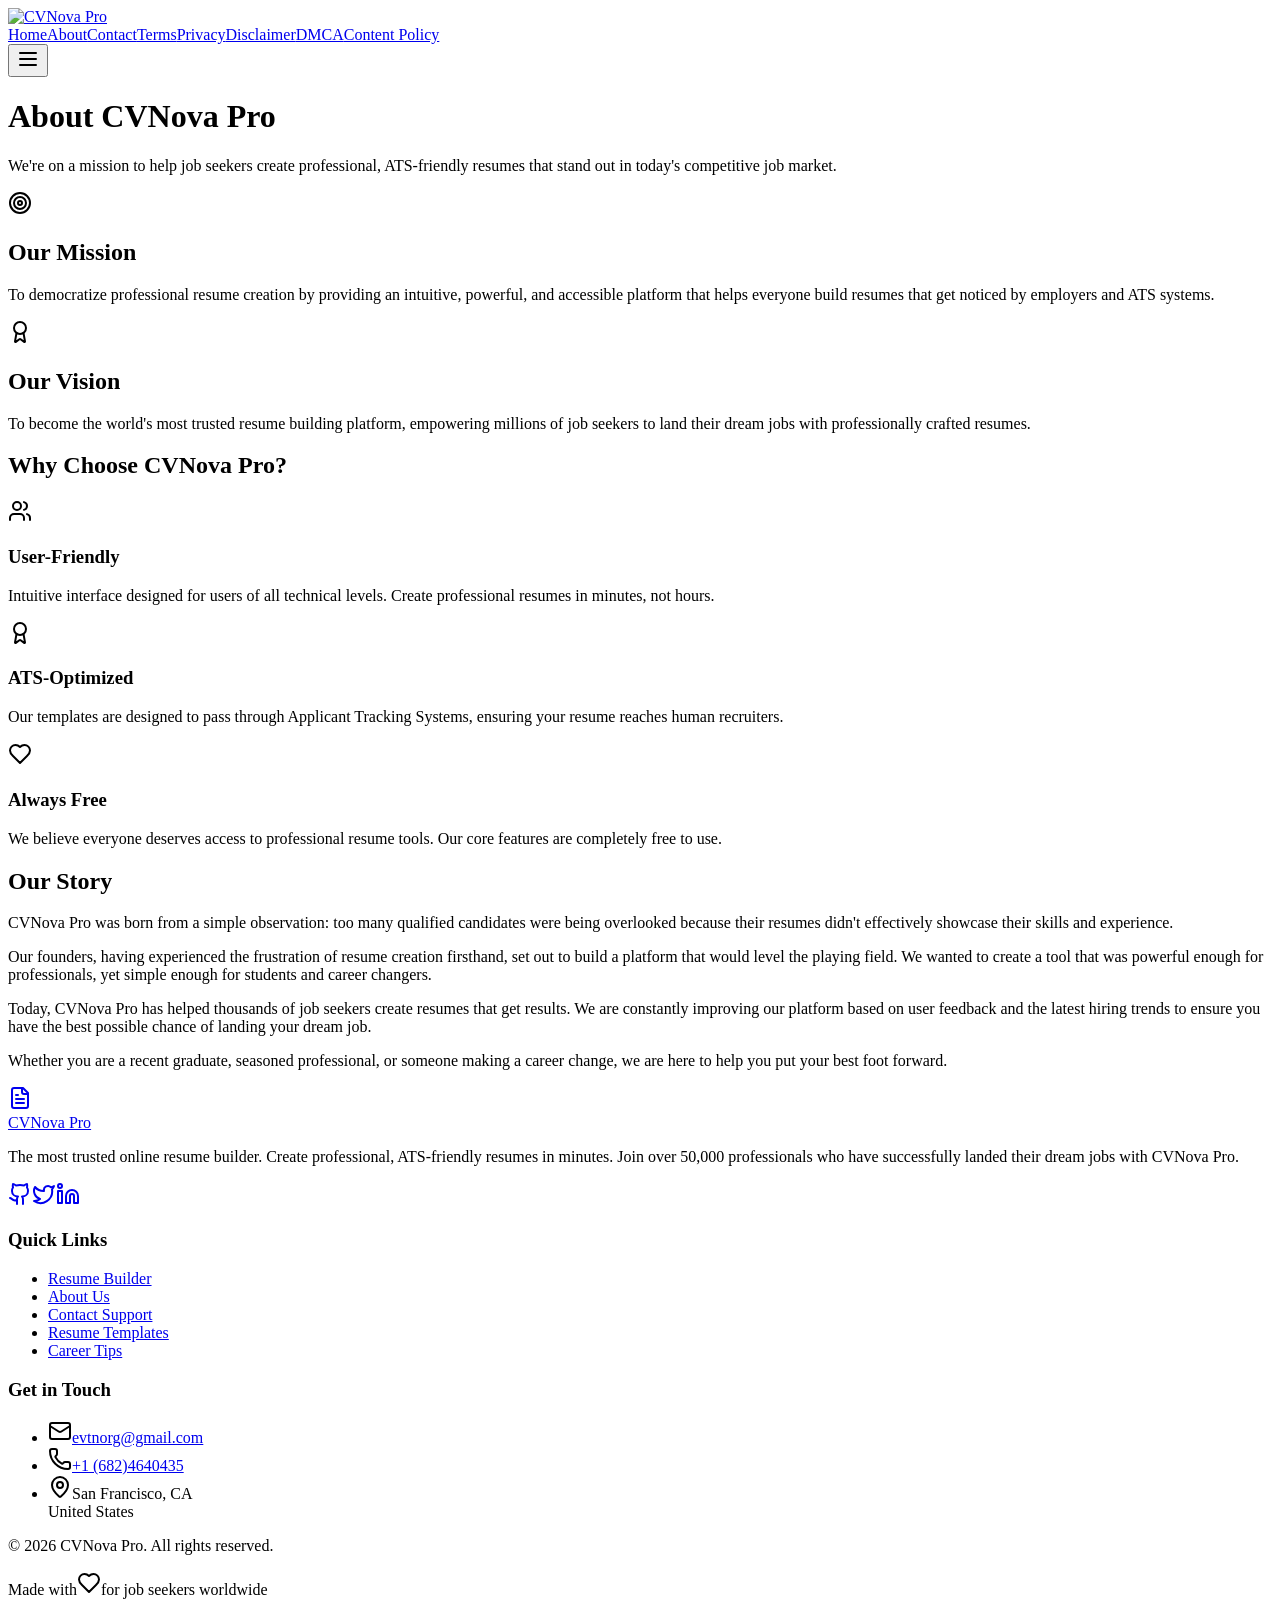
==== commit d95ea365: "Add legal policy pages and update site navigation and sitemap Creates new pages for Disclaimer, DMCA" ====
--- a/about.html
+++ b/about.html
@@ -1,9 +1,9 @@
 <!DOCTYPE html><html lang="en"><head><meta charSet="utf-8"/><meta name="viewport" content="width=device-width, initial-scale=1.0"/><meta name="viewport" content="width=device-width, initial-scale=1"/><link rel="stylesheet" href="_next/static/css/fdab9ee5a53e20fe.css" data-precedence="next"/><link rel="preload" as="script" fetchPriority="low" href="_next/static/chunks/webpack-bc9fe4dc67bc0b77.js"/><script src="_next/static/chunks/4bd1b696-949528373f925410.js" async=""></script><script src="_next/static/chunks/684-31a51d0cf3cf8177.js" async=""></script><script src="_next/static/chunks/main-app-d9794b1200c643e4.js" async=""></script><script src="_next/static/chunks/455-f52ace49d9abdd58.js" async=""></script><script src="_next/static/chunks/app/layout-f855fa1f513ddfa8.js" async=""></script><script async="" src="https://www.googletagmanager.com/gtag/js?id=YOUR_ANALYTICS_ID"></script><script async="" src="https://pagead2.googlesyndication.com/pagead/js/adsbygoogle.js?client=YOUR_ADSENSE_ID" crossorigin="anonymous"></script><meta name="google-site-verification" content="YOUR_GOOGLE_SEARCH_CONSOLE_CODE"/><meta name="language" content="en"/><meta name="author" content="Your Name"/><meta name="copyright" content=" 2025 Your Name"/><meta name="rating" content="General"/><meta name="revisit-after" content="7 days"/><meta name="distribution" content="global"/><meta name="resource-type" content="document"/><script>
-						window.dataLayer = window.dataLayer || [];
-						function gtag(){dataLayer.push(arguments);}
-						gtag('js', new Date());
-						gtag('config', 'YOUR_ANALYTICS_ID');
-					</script><title>About Us - CVNova Pro | Professional Resume Builder</title><meta name="description" content="Learn about CVNova Pro, our mission to help job seekers create professional resumes, and the team behind our innovative resume building platform."/><link rel="author" href="index.html"/><meta name="author" content="Deelzo"/><meta name="keywords" content="about resume generator, resume builder team, professional resume creation, career development"/><meta name="creator" content="CVNova Pro"/><meta name="publisher" content="Deelzo"/><meta name="robots" content="index, follow"/><meta property="og:title" content="CVNova Pro - Free Online Tools"/><meta property="og:description" content="Free online tools for various tasks without losing quality. CVNova Pro is the best tool for your needs."/><meta property="og:url" content="https://cvnovapro.deelzo.com"/><meta property="og:site_name" content="CVNova Pro"/><meta property="og:locale" content="en_US"/><meta property="og:type" content="website"/><meta name="twitter:card" content="summary_large_image"/><meta name="twitter:title" content="CVNova Pro - Free Online Tools"/><meta name="twitter:description" content="Free online tools for various tasks without losing quality. CVNova Pro is the best tool for your needs."/><link rel="icon" href="favicon.ico" type="image/x-icon" sizes="48x48"/><script>document.querySelectorAll('body link[rel="icon"], body link[rel="apple-touch-icon"]').forEach(el => document.head.appendChild(el))</script><script src="_next/static/chunks/polyfills-42372ed130431b0a.js" noModule=""></script></head><body>
+                                                window.dataLayer = window.dataLayer || [];
+                                                function gtag(){dataLayer.push(arguments);}
+                                                gtag('js', new Date());
+                                                gtag('config', 'YOUR_ANALYTICS_ID');
+                                        </script><title>About Us - CVNova Pro | Professional Resume Builder</title><meta name="description" content="Learn about CVNova Pro, our mission to help job seekers create professional resumes, and the team behind our innovative resume building platform."/><link rel="author" href="index.html"/><meta name="author" content="Deelzo"/><meta name="keywords" content="about resume generator, resume builder team, professional resume creation, career development"/><meta name="creator" content="CVNova Pro"/><meta name="publisher" content="Deelzo"/><meta name="robots" content="index, follow"/><meta property="og:title" content="CVNova Pro - Free Online Tools"/><meta property="og:description" content="Free online tools for various tasks without losing quality. CVNova Pro is the best tool for your needs."/><meta property="og:url" content="https://cvnovapro.deelzo.com"/><meta property="og:site_name" content="CVNova Pro"/><meta property="og:locale" content="en_US"/><meta property="og:type" content="website"/><meta name="twitter:card" content="summary_large_image"/><meta name="twitter:title" content="CVNova Pro - Free Online Tools"/><meta name="twitter:description" content="Free online tools for various tasks without losing quality. CVNova Pro is the best tool for your needs."/><link rel="icon" href="favicon.ico" type="image/x-icon" sizes="48x48"/><script>document.querySelectorAll('body link[rel="icon"], body link[rel="apple-touch-icon"]').forEach(el => document.head.appendChild(el))</script><script src="_next/static/chunks/polyfills-42372ed130431b0a.js" noModule=""></script></head><body>
   <div id="loading-screen" style="position:fixed; top:0; left:0; width:100%; height:100%; background:#fff; z-index:9999; display:flex; flex-direction:column; justify-content:center; align-items:center; transition: opacity 0.5s ease-out;">
       <img src="images/logo_icon.png" style="width:80px; height:80px; margin-bottom:20px; animation: pulse 2s infinite ease-in-out;">
       <div style="width:200px; height:4px; background:#f3f4f6; border-radius:10px; overflow:hidden;">
@@ -24,4 +24,4 @@
       }, 1000);
   });
   </script>
-  <div hidden=""><!--$--><!--/$--></div><nav class="bg-white/80 backdrop-blur-md border-b border-gray-200 sticky top-0 z-50"><div class="max-w-7xl mx-auto px-4 sm:px-6 lg:px-8"><div class="flex justify-between items-center h-16"><a class="flex items-center space-x-2" href="index.html"><img src="images/logo_full.png" alt="CVNova Pro" style="height: 40px;"></a><div class="hidden md:flex items-center space-x-8"><a class="text-gray-700 hover:text-blue-600 transition-colors" href="index.html">Home</a><a class="text-gray-700 hover:text-blue-600 transition-colors" href="about.html">About</a><a class="text-gray-700 hover:text-blue-600 transition-colors" href="contact.html">Contact</a><a class="text-gray-700 hover:text-blue-600 transition-colors" href="terms.html">Terms</a><a class="text-gray-700 hover:text-blue-600 transition-colors" href="privacy.html">Privacy</a></div><div class="md:hidden"><button data-slot="button" class="inline-flex items-center justify-center whitespace-nowrap text-sm font-medium transition-all disabled:pointer-events-none disabled:opacity-50 [&amp;_svg]:pointer-events-none [&amp;_svg:not([class*=&#x27;size-&#x27;])]:size-4 shrink-0 [&amp;_svg]:shrink-0 outline-none focus-visible:border-ring focus-visible:ring-ring/50 focus-visible:ring-[3px] aria-invalid:ring-destructive/20 dark:aria-invalid:ring-destructive/40 aria-invalid:border-destructive hover:bg-accent hover:text-accent-foreground dark:hover:bg-accent/50 h-8 rounded-md gap-1.5 px-3 has-[&gt;svg]:px-2.5"><svg xmlns="http://www.w3.org/2000/svg" width="24" height="24" viewBox="0 0 24 24" fill="none" stroke="currentColor" stroke-width="2" stroke-linecap="round" stroke-linejoin="round" class="lucide lucide-menu h-5 w-5" aria-hidden="true"><path d="M4 12h16"></path><path d="M4 18h16"></path><path d="M4 6h16"></path></svg></button></div></div></div></nav><div class="min-h-screen bg-gradient-to-br from-slate-50 via-blue-50 to-indigo-50"><main class="py-20 px-4"><div class="max-w-4xl mx-auto"><div class="text-center mb-16"><h1 class="text-5xl font-bold bg-gradient-to-r from-blue-600 via-purple-600 to-indigo-600 bg-clip-text text-transparent mb-6">About <!-- -->CVNova Pro</h1><p class="text-xl text-gray-600 max-w-2xl mx-auto">We&#x27;re on a mission to help job seekers create professional, ATS-friendly resumes that stand out in today&#x27;s competitive job market.</p></div><div class="grid grid-cols-1 md:grid-cols-2 gap-8 mb-16"><div data-slot="card" class="text-card-foreground flex flex-col gap-6 rounded-xl py-6 bg-white/80 backdrop-blur-sm border-0 shadow-lg"><div data-slot="card-content" class="p-8"><div class="flex items-center mb-4"><svg xmlns="http://www.w3.org/2000/svg" width="24" height="24" viewBox="0 0 24 24" fill="none" stroke="currentColor" stroke-width="2" stroke-linecap="round" stroke-linejoin="round" class="lucide lucide-target h-8 w-8 text-blue-600 mr-3" aria-hidden="true"><circle cx="12" cy="12" r="10"></circle><circle cx="12" cy="12" r="6"></circle><circle cx="12" cy="12" r="2"></circle></svg><h2 class="text-2xl font-bold text-gray-900">Our Mission</h2></div><p class="text-gray-700 leading-relaxed">To democratize professional resume creation by providing an intuitive, powerful, and accessible platform that helps everyone build resumes that get noticed by employers and ATS systems.</p></div></div><div data-slot="card" class="text-card-foreground flex flex-col gap-6 rounded-xl py-6 bg-white/80 backdrop-blur-sm border-0 shadow-lg"><div data-slot="card-content" class="p-8"><div class="flex items-center mb-4"><svg xmlns="http://www.w3.org/2000/svg" width="24" height="24" viewBox="0 0 24 24" fill="none" stroke="currentColor" stroke-width="2" stroke-linecap="round" stroke-linejoin="round" class="lucide lucide-award h-8 w-8 text-indigo-600 mr-3" aria-hidden="true"><path d="m15.477 12.89 1.515 8.526a.5.5 0 0 1-.81.47l-3.58-2.687a1 1 0 0 0-1.197 0l-3.586 2.686a.5.5 0 0 1-.81-.469l1.514-8.526"></path><circle cx="12" cy="8" r="6"></circle></svg><h2 class="text-2xl font-bold text-gray-900">Our Vision</h2></div><p class="text-gray-700 leading-relaxed">To become the world&#x27;s most trusted resume building platform, empowering millions of job seekers to land their dream jobs with professionally crafted resumes.</p></div></div></div><div class="mb-16"><h2 class="text-3xl font-bold text-center text-gray-900 mb-12">Why Choose <!-- -->CVNova Pro<!-- -->?</h2><div class="grid grid-cols-1 md:grid-cols-3 gap-8"><div class="text-center"><div class="bg-gradient-to-r from-blue-500 to-blue-700 w-16 h-16 rounded-full flex items-center justify-center mx-auto mb-4"><svg xmlns="http://www.w3.org/2000/svg" width="24" height="24" viewBox="0 0 24 24" fill="none" stroke="currentColor" stroke-width="2" stroke-linecap="round" stroke-linejoin="round" class="lucide lucide-users h-8 w-8 text-white" aria-hidden="true"><path d="M16 21v-2a4 4 0 0 0-4-4H6a4 4 0 0 0-4 4v2"></path><path d="M16 3.128a4 4 0 0 1 0 7.744"></path><path d="M22 21v-2a4 4 0 0 0-3-3.87"></path><circle cx="9" cy="7" r="4"></circle></svg></div><h3 class="text-xl font-semibold text-gray-900 mb-3">User-Friendly</h3><p class="text-gray-600">Intuitive interface designed for users of all technical levels. Create professional resumes in minutes, not hours.</p></div><div class="text-center"><div class="bg-gradient-to-r from-purple-600 to-pink-600 w-16 h-16 rounded-full flex items-center justify-center mx-auto mb-4"><svg xmlns="http://www.w3.org/2000/svg" width="24" height="24" viewBox="0 0 24 24" fill="none" stroke="currentColor" stroke-width="2" stroke-linecap="round" stroke-linejoin="round" class="lucide lucide-award h-8 w-8 text-white" aria-hidden="true"><path d="m15.477 12.89 1.515 8.526a.5.5 0 0 1-.81.47l-3.58-2.687a1 1 0 0 0-1.197 0l-3.586 2.686a.5.5 0 0 1-.81-.469l1.514-8.526"></path><circle cx="12" cy="8" r="6"></circle></svg></div><h3 class="text-xl font-semibold text-gray-900 mb-3">ATS-Optimized</h3><p class="text-gray-600">Our templates are designed to pass through Applicant Tracking Systems, ensuring your resume reaches human recruiters.</p></div><div class="text-center"><div class="bg-gradient-to-r from-green-600 to-emerald-600 w-16 h-16 rounded-full flex items-center justify-center mx-auto mb-4"><svg xmlns="http://www.w3.org/2000/svg" width="24" height="24" viewBox="0 0 24 24" fill="none" stroke="currentColor" stroke-width="2" stroke-linecap="round" stroke-linejoin="round" class="lucide lucide-heart h-8 w-8 text-white" aria-hidden="true"><path d="M19 14c1.49-1.46 3-3.21 3-5.5A5.5 5.5 0 0 0 16.5 3c-1.76 0-3 .5-4.5 2-1.5-1.5-2.74-2-4.5-2A5.5 5.5 0 0 0 2 8.5c0 2.3 1.5 4.05 3 5.5l7 7Z"></path></svg></div><h3 class="text-xl font-semibold text-gray-900 mb-3">Always Free</h3><p class="text-gray-600">We believe everyone deserves access to professional resume tools. Our core features are completely free to use.</p></div></div></div><div data-slot="card" class="text-card-foreground flex flex-col gap-6 rounded-xl py-6 bg-white/80 backdrop-blur-sm border-0 shadow-lg"><div data-slot="card-content" class="p-8"><h2 class="text-3xl font-bold text-gray-900 mb-6 text-center">Our Story</h2><div class="prose prose-lg max-w-none text-gray-700"><p class="mb-4">CVNova Pro<!-- --> was born from a simple observation: too many qualified candidates were being overlooked because their resumes didn&#x27;t effectively showcase their skills and experience.</p><p class="mb-4">Our founders, having experienced the frustration of resume creation firsthand, set out to build a platform that would level the playing field. We wanted to create a tool that was powerful enough for professionals, yet simple enough for students and career changers.</p><p class="mb-4">Today, <!-- -->CVNova Pro<!-- --> has helped thousands of job seekers create resumes that get results. We are constantly improving our platform based on user feedback and the latest hiring trends to ensure you have the best possible chance of landing your dream job.</p><p>Whether you are a recent graduate, seasoned professional, or someone making a career change, we are here to help you put your best foot forward.</p></div></div></div></div></main></div><!--$--><!--/$--><footer class="bg-gray-900 text-white"><div class="max-w-7xl mx-auto px-4 sm:px-6 lg:px-8"><div class="py-16 grid grid-cols-1 md:grid-cols-2 lg:grid-cols-4 gap-8"><div class="lg:col-span-2"><a class="flex items-center space-x-3 mb-6" href="index.html"><div class="bg-gradient-to-r from-blue-500 to-blue-700 p-3 rounded-xl"><svg xmlns="http://www.w3.org/2000/svg" width="24" height="24" viewBox="0 0 24 24" fill="none" stroke="currentColor" stroke-width="2" stroke-linecap="round" stroke-linejoin="round" class="lucide lucide-file-text h-8 w-8 text-white" aria-hidden="true"><path d="M15 2H6a2 2 0 0 0-2 2v16a2 2 0 0 0 2 2h12a2 2 0 0 0 2-2V7Z"></path><path d="M14 2v4a2 2 0 0 0 2 2h4"></path><path d="M10 9H8"></path><path d="M16 13H8"></path><path d="M16 17H8"></path></svg></div><span class="text-2xl font-bold">CVNova Pro</span></a><p class="text-gray-400 mb-6 max-w-md leading-relaxed">The most trusted online resume builder. Create professional, ATS-friendly resumes in minutes. Join over 50,000 professionals who have successfully landed their dream jobs with <!-- -->CVNova Pro<!-- -->.</p><div class="flex space-x-4"><a href="https://github.com" class="bg-gray-800 hover:bg-gray-700 p-3 rounded-lg transition-colors" aria-label="GitHub"><svg xmlns="http://www.w3.org/2000/svg" width="24" height="24" viewBox="0 0 24 24" fill="none" stroke="currentColor" stroke-width="2" stroke-linecap="round" stroke-linejoin="round" class="lucide lucide-github h-5 w-5" aria-hidden="true"><path d="M15 22v-4a4.8 4.8 0 0 0-1-3.5c3 0 6-2 6-5.5.08-1.25-.27-2.48-1-3.5.28-1.15.28-2.35 0-3.5 0 0-1 0-3 1.5-2.64-.5-5.36-.5-8 0C6 2 5 2 5 2c-.3 1.15-.3 2.35 0 3.5A5.403 5.403 0 0 0 4 9c0 3.5 3 5.5 6 5.5-.39.49-.68 1.05-.85 1.65-.17.6-.22 1.23-.15 1.85v4"></path><path d="M9 18c-4.51 2-5-2-7-2"></path></svg></a><a href="https://twitter.com" class="bg-gray-800 hover:bg-gray-700 p-3 rounded-lg transition-colors" aria-label="Twitter"><svg xmlns="http://www.w3.org/2000/svg" width="24" height="24" viewBox="0 0 24 24" fill="none" stroke="currentColor" stroke-width="2" stroke-linecap="round" stroke-linejoin="round" class="lucide lucide-twitter h-5 w-5" aria-hidden="true"><path d="M22 4s-.7 2.1-2 3.4c1.6 10-9.4 17.3-18 11.6 2.2.1 4.4-.6 6-2C3 15.5.5 9.6 3 5c2.2 2.6 5.6 4.1 9 4-.9-4.2 4-6.6 7-3.8 1.1 0 3-1.2 3-1.2z"></path></svg></a><a href="https://linkedin.com" class="bg-gray-800 hover:bg-gray-700 p-3 rounded-lg transition-colors" aria-label="LinkedIn"><svg xmlns="http://www.w3.org/2000/svg" width="24" height="24" viewBox="0 0 24 24" fill="none" stroke="currentColor" stroke-width="2" stroke-linecap="round" stroke-linejoin="round" class="lucide lucide-linkedin h-5 w-5" aria-hidden="true"><path d="M16 8a6 6 0 0 1 6 6v7h-4v-7a2 2 0 0 0-2-2 2 2 0 0 0-2 2v7h-4v-7a6 6 0 0 1 6-6z"></path><rect width="4" height="12" x="2" y="9"></rect><circle cx="4" cy="4" r="2"></circle></svg></a></div></div><div><h3 class="text-lg font-semibold mb-6 text-white">Quick Links</h3><ul class="space-y-4"><li><a class="text-gray-400 hover:text-white transition-colors flex items-center" href="index.html"><span class="w-2 h-2 bg-blue-500 rounded-full mr-3"></span>Resume Builder</a></li><li><a class="text-gray-400 hover:text-white transition-colors flex items-center" href="about.html"><span class="w-2 h-2 bg-blue-500 rounded-full mr-3"></span>About Us</a></li><li><a class="text-gray-400 hover:text-white transition-colors flex items-center" href="contact.html"><span class="w-2 h-2 bg-blue-500 rounded-full mr-3"></span>Contact Support</a></li><li><a href="about.html#" class="text-gray-400 hover:text-white transition-colors flex items-center"><span class="w-2 h-2 bg-blue-500 rounded-full mr-3"></span>Resume Templates</a></li><li><a href="about.html#" class="text-gray-400 hover:text-white transition-colors flex items-center"><span class="w-2 h-2 bg-blue-500 rounded-full mr-3"></span>Career Tips</a></li></ul></div><div><h3 class="text-lg font-semibold mb-6 text-white">Get in Touch</h3><ul class="space-y-4"><li class="flex items-center text-gray-400"><svg xmlns="http://www.w3.org/2000/svg" width="24" height="24" viewBox="0 0 24 24" fill="none" stroke="currentColor" stroke-width="2" stroke-linecap="round" stroke-linejoin="round" class="lucide lucide-mail h-5 w-5 mr-3 text-blue-500" aria-hidden="true"><path d="m22 7-8.991 5.727a2 2 0 0 1-2.009 0L2 7"></path><rect x="2" y="4" width="20" height="16" rx="2"></rect></svg><a href="mailto:hello@resumegen.com" class="hover:text-white transition-colors">evtnorg@gmail.com</a></li><li class="flex items-center text-gray-400"><svg xmlns="http://www.w3.org/2000/svg" width="24" height="24" viewBox="0 0 24 24" fill="none" stroke="currentColor" stroke-width="2" stroke-linecap="round" stroke-linejoin="round" class="lucide lucide-phone h-5 w-5 mr-3 text-blue-500" aria-hidden="true"><path d="M13.832 16.568a1 1 0 0 0 1.213-.303l.355-.465A2 2 0 0 1 17 15h3a2 2 0 0 1 2 2v3a2 2 0 0 1-2 2A18 18 0 0 1 2 4a2 2 0 0 1 2-2h3a2 2 0 0 1 2 2v3a2 2 0 0 1-.8 1.6l-.468.351a1 1 0 0 0-.292 1.233 14 14 0 0 0 6.392 6.384"></path></svg><a href="tel:+1-555-123-4567" class="hover:text-white transition-colors">+1 (682)4640435</a></li><li class="flex items-start text-gray-400"><svg xmlns="http://www.w3.org/2000/svg" width="24" height="24" viewBox="0 0 24 24" fill="none" stroke="currentColor" stroke-width="2" stroke-linecap="round" stroke-linejoin="round" class="lucide lucide-map-pin h-5 w-5 mr-3 text-blue-500 mt-0.5" aria-hidden="true"><path d="M20 10c0 4.993-5.539 10.193-7.399 11.799a1 1 0 0 1-1.202 0C9.539 20.193 4 14.993 4 10a8 8 0 0 1 16 0"></path><circle cx="12" cy="10" r="3"></circle></svg><span>San Francisco, CA<br/>United States</span></li></ul></div></div><div class="border-t border-gray-800 py-8"><div class="flex flex-col md:flex-row justify-between items-center"><div class="flex flex-col md:flex-row items-center space-y-2 md:space-y-0 md:space-x-6 mb-4 md:mb-0"><p class="text-gray-400 text-sm">© <!-- -->2026<!-- --> <!-- -->CVNova Pro<!-- -->. All rights reserved.</p><div class="flex items-center text-gray-400 text-sm"><span>Made with</span><svg xmlns="http://www.w3.org/2000/svg" width="24" height="24" viewBox="0 0 24 24" fill="none" stroke="currentColor" stroke-width="2" stroke-linecap="round" stroke-linejoin="round" class="lucide lucide-heart h-4 w-4 mx-1 text-red-500 fill-current" aria-hidden="true"><path d="M19 14c1.49-1.46 3-3.21 3-5.5A5.5 5.5 0 0 0 16.5 3c-1.76 0-3 .5-4.5 2-1.5-1.5-2.74-2-4.5-2A5.5 5.5 0 0 0 2 8.5c0 2.3 1.5 4.05 3 5.5l7 7Z"></path></svg><span>for job seekers worldwide</span></div></div><div class="flex flex-wrap justify-center md:justify-end space-x-6 text-sm"><a class="text-gray-400 hover:text-white transition-colors" href="terms.html">Terms of Service</a><a class="text-gray-400 hover:text-white transition-colors" href="privacy.html">Privacy Policy</a><a href="sitemap.xml" class="text-gray-400 hover:text-white transition-colors">Sitemap</a></div></div></div></div></footer><script src="_next/static/chunks/webpack-bc9fe4dc67bc0b77.js" async=""></script><script>(self.__next_f=self.__next_f||[]).push([0])</script><script>self.__next_f.push([1,"1:\"$Sreact.fragment\"\n2:I[4151,[\"455\",\"static/chunks/455-f52ace49d9abdd58.js\",\"177\",\"static/chunks/app/layout-f855fa1f513ddfa8.js\"],\"Navigation\"]\n3:I[7555,[],\"\"]\n4:I[1295,[],\"\"]\n5:I[6874,[\"455\",\"static/chunks/455-f52ace49d9abdd58.js\",\"177\",\"static/chunks/app/layout-f855fa1f513ddfa8.js\"],\"\"]\n6:I[9665,[],\"OutletBoundary\"]\n9:I[4911,[],\"AsyncMetadataOutlet\"]\nb:I[9665,[],\"ViewportBoundary\"]\nd:I[9665,[],\"MetadataBoundary\"]\nf:I[6614,[],\"\"]\n:HL[\"/_next/static/css/fdab9ee5a53e20fe.css\",\"style\"]\n"])</script><script>self.__next_f.push([1,"0:{\"P\":null,\"b\":\"-zRQr7amc529gNmtbxojW\",\"p\":\"\",\"c\":[\"\",\"about\"],\"i\":false,\"f\":[[[\"\",{\"children\":[\"about\",{\"children\":[\"__PAGE__\",{}]}]},\"$undefined\",\"$undefined\",true],[\"\",[\"$\",\"$1\",\"c\",{\"children\":[[[\"$\",\"link\",\"0\",{\"rel\":\"stylesheet\",\"href\":\"/_next/static/css/fdab9ee5a53e20fe.css\",\"precedence\":\"next\",\"crossOrigin\":\"$undefined\",\"nonce\":\"$undefined\"}]],[\"$\",\"html\",null,{\"lang\":\"en\",\"suppressHydrationWarning\":true,\"children\":[[\"$\",\"head\",null,{\"suppressHydrationWarning\":true,\"children\":[[\"$\",\"meta\",null,{\"name\":\"google-site-verification\",\"content\":\"YOUR_GOOGLE_SEARCH_CONSOLE_CODE\"}],[\"$\",\"script\",null,{\"async\":true,\"src\":\"https://www.googletagmanager.com/gtag/js?id=YOUR_ANALYTICS_ID\"}],[\"$\",\"script\",null,{\"dangerouslySetInnerHTML\":{\"__html\":\"\\n\\t\\t\\t\\t\\t\\twindow.dataLayer = window.dataLayer || [];\\n\\t\\t\\t\\t\\t\\tfunction gtag(){dataLayer.push(arguments);}\\n\\t\\t\\t\\t\\t\\tgtag('js', new Date());\\n\\t\\t\\t\\t\\t\\tgtag('config', 'YOUR_ANALYTICS_ID');\\n\\t\\t\\t\\t\\t\"}}],[\"$\",\"script\",null,{\"async\":true,\"src\":\"https://pagead2.googlesyndication.com/pagead/js/adsbygoogle.js?client=YOUR_ADSENSE_ID\",\"crossOrigin\":\"anonymous\"}],[\"$\",\"meta\",null,{\"name\":\"viewport\",\"content\":\"width=device-width, initial-scale=1.0\"}],[\"$\",\"meta\",null,{\"name\":\"language\",\"content\":\"en\"}],[\"$\",\"meta\",null,{\"name\":\"author\",\"content\":\"Your Name\"}],[\"$\",\"meta\",null,{\"name\":\"copyright\",\"content\":\" 2025 Your Name\"}],[\"$\",\"meta\",null,{\"name\":\"rating\",\"content\":\"General\"}],[\"$\",\"meta\",null,{\"name\":\"revisit-after\",\"content\":\"7 days\"}],[\"$\",\"meta\",null,{\"name\":\"distribution\",\"content\":\"global\"}],[\"$\",\"meta\",null,{\"name\":\"resource-type\",\"content\":\"document\"}]]}],[\"$\",\"body\",null,{\"suppressHydrationWarning\":true,\"children\":[[\"$\",\"$L2\",null,{}],[\"$\",\"$L3\",null,{\"parallelRouterKey\":\"children\",\"error\":\"$undefined\",\"errorStyles\":\"$undefined\",\"errorScripts\":\"$undefined\",\"template\":[\"$\",\"$L4\",null,{}],\"templateStyles\":\"$undefined\",\"templateScripts\":\"$undefined\",\"notFound\":[[[\"$\",\"title\",null,{\"children\":\"404: This page could not be found.\"}],[\"$\",\"div\",null,{\"style\":{\"fontFamily\":\"system-ui,\\\"Segoe UI\\\",Roboto,Helvetica,Arial,sans-serif,\\\"Apple Color Emoji\\\",\\\"Segoe UI Emoji\\\"\",\"height\":\"100vh\",\"textAlign\":\"center\",\"display\":\"flex\",\"flexDirection\":\"column\",\"alignItems\":\"center\",\"justifyContent\":\"center\"},\"children\":[\"$\",\"div\",null,{\"children\":[[\"$\",\"style\",null,{\"dangerouslySetInnerHTML\":{\"__html\":\"body{color:#000;background:#fff;margin:0}.next-error-h1{border-right:1px solid rgba(0,0,0,.3)}@media (prefers-color-scheme:dark){body{color:#fff;background:#000}.next-error-h1{border-right:1px solid rgba(255,255,255,.3)}}\"}}],[\"$\",\"h1\",null,{\"className\":\"next-error-h1\",\"style\":{\"display\":\"inline-block\",\"margin\":\"0 20px 0 0\",\"padding\":\"0 23px 0 0\",\"fontSize\":24,\"fontWeight\":500,\"verticalAlign\":\"top\",\"lineHeight\":\"49px\"},\"children\":404}],[\"$\",\"div\",null,{\"style\":{\"display\":\"inline-block\"},\"children\":[\"$\",\"h2\",null,{\"style\":{\"fontSize\":14,\"fontWeight\":400,\"lineHeight\":\"49px\",\"margin\":0},\"children\":\"This page could not be found.\"}]}]]}]}]],[]],\"forbidden\":\"$undefined\",\"unauthorized\":\"$undefined\"}],[\"$\",\"footer\",null,{\"className\":\"bg-gray-900 text-white\",\"children\":[\"$\",\"div\",null,{\"className\":\"max-w-7xl mx-auto px-4 sm:px-6 lg:px-8\",\"children\":[[\"$\",\"div\",null,{\"className\":\"py-16 grid grid-cols-1 md:grid-cols-2 lg:grid-cols-4 gap-8\",\"children\":[[\"$\",\"div\",null,{\"className\":\"lg:col-span-2\",\"children\":[[\"$\",\"$L5\",null,{\"href\":\"/\",\"className\":\"flex items-center space-x-3 mb-6\",\"children\":[[\"$\",\"div\",null,{\"className\":\"bg-gradient-to-r from-blue-500 to-blue-700 p-3 rounded-xl\",\"children\":[\"$\",\"svg\",null,{\"ref\":\"$undefined\",\"xmlns\":\"http://www.w3.org/2000/svg\",\"width\":24,\"height\":24,\"viewBox\":\"0 0 24 24\",\"fill\":\"none\",\"stroke\":\"currentColor\",\"strokeWidth\":2,\"strokeLinecap\":\"round\",\"strokeLinejoin\":\"round\",\"className\":\"lucide lucide-file-text h-8 w-8 text-white\",\"aria-hidden\":\"true\",\"children\":[[\"$\",\"path\",\"1rqfz7\",{\"d\":\"M15 2H6a2 2 0 0 0-2 2v16a2 2 0 0 0 2 2h12a2 2 0 0 0 2-2V7Z\"}],[\"$\",\"path\",\"tnqrlb\",{\"d\":\"M14 2v4a2 2 0 0 0 2 2h4\"}],[\"$\",\"path\",\"b1mrlr\",{\"d\":\"M10 9H8\"}],[\"$\",\"path\",\"t4e002\",{\"d\":\"M16 13H8\"}],[\"$\",\"path\",\"z1uh3a\",{\"d\":\"M16 17H8\"}],\"$undefined\"]}]}],[\"$\",\"span\",null,{\"className\":\"text-2xl font-bold\",\"children\":\"CVNova Pro\"}]]}],[\"$\",\"p\",null,{\"className\":\"text-gray-400 mb-6 max-w-md leading-relaxed\",\"children\":[\"The most trusted online resume builder. Create professional, ATS-friendly resumes in minutes. Join over 50,000 professionals who have successfully landed their dream jobs with \",\"CVNova Pro\",\".\"]}],[\"$\",\"div\",null,{\"className\":\"flex space-x-4\",\"children\":[[\"$\",\"a\",null,{\"href\":\"https://github.com\",\"className\":\"bg-gray-800 hover:bg-gray-700 p-3 rounded-lg transition-colors\",\"aria-label\":\"GitHub\",\"children\":[\"$\",\"svg\",null,{\"ref\":\"$undefined\",\"xmlns\":\"http://www.w3.org/2000/svg\",\"width\":24,\"height\":24,\"viewBox\":\"0 0 24 24\",\"fill\":\"none\",\"stroke\":\"currentColor\",\"strokeWidth\":2,\"strokeLinecap\":\"round\",\"strokeLinejoin\":\"round\",\"className\":\"lucide lucide-github h-5 w-5\",\"aria-hidden\":\"true\",\"children\":[[\"$\",\"path\",\"tonef\",{\"d\":\"M15 22v-4a4.8 4.8 0 0 0-1-3.5c3 0 6-2 6-5.5.08-1.25-.27-2.48-1-3.5.28-1.15.28-2.35 0-3.5 0 0-1 0-3 1.5-2.64-.5-5.36-.5-8 0C6 2 5 2 5 2c-.3 1.15-.3 2.35 0 3.5A5.403 5.403 0 0 0 4 9c0 3.5 3 5.5 6 5.5-.39.49-.68 1.05-.85 1.65-.17.6-.22 1.23-.15 1.85v4\"}],[\"$\",\"path\",\"9comsn\",{\"d\":\"M9 18c-4.51 2-5-2-7-2\"}],\"$undefined\"]}]}],[\"$\",\"a\",null,{\"href\":\"https://twitter.com\",\"className\":\"bg-gray-800 hover:bg-gray-700 p-3 rounded-lg transition-colors\",\"aria-label\":\"Twitter\",\"children\":[\"$\",\"svg\",null,{\"ref\":\"$undefined\",\"xmlns\":\"http://www.w3.org/2000/svg\",\"width\":24,\"height\":24,\"viewBox\":\"0 0 24 24\",\"fill\":\"none\",\"stroke\":\"currentColor\",\"strokeWidth\":2,\"strokeLinecap\":\"round\",\"strokeLinejoin\":\"round\",\"className\":\"lucide lucide-twitter h-5 w-5\",\"aria-hidden\":\"true\",\"children\":[[\"$\",\"path\",\"pff0z6\",{\"d\":\"M22 4s-.7 2.1-2 3.4c1.6 10-9.4 17.3-18 11.6 2.2.1 4.4-.6 6-2C3 15.5.5 9.6 3 5c2.2 2.6 5.6 4.1 9 4-.9-4.2 4-6.6 7-3.8 1.1 0 3-1.2 3-1.2z\"}],\"$undefined\"]}]}],[\"$\",\"a\",null,{\"href\":\"https://linkedin.com\",\"className\":\"bg-gray-800 hover:bg-gray-700 p-3 rounded-lg transition-colors\",\"aria-label\":\"LinkedIn\",\"children\":[\"$\",\"svg\",null,{\"ref\":\"$undefined\",\"xmlns\":\"http://www.w3.org/2000/svg\",\"width\":24,\"height\":24,\"viewBox\":\"0 0 24 24\",\"fill\":\"none\",\"stroke\":\"currentColor\",\"strokeWidth\":2,\"strokeLinecap\":\"round\",\"strokeLinejoin\":\"round\",\"className\":\"lucide lucide-linkedin h-5 w-5\",\"aria-hidden\":\"true\",\"children\":[[\"$\",\"path\",\"c2jq9f\",{\"d\":\"M16 8a6 6 0 0 1 6 6v7h-4v-7a2 2 0 0 0-2-2 2 2 0 0 0-2 2v7h-4v-7a6 6 0 0 1 6-6z\"}],[\"$\",\"rect\",\"mk3on5\",{\"width\":\"4\",\"height\":\"12\",\"x\":\"2\",\"y\":\"9\"}],[\"$\",\"circle\",\"bt5ra8\",{\"cx\":\"4\",\"cy\":\"4\",\"r\":\"2\"}],\"$undefined\"]}]}]]}]]}],[\"$\",\"div\",null,{\"children\":[[\"$\",\"h3\",null,{\"className\":\"text-lg font-semibold mb-6 text-white\",\"children\":\"Quick Links\"}],[\"$\",\"ul\",null,{\"className\":\"space-y-4\",\"children\":[[\"$\",\"li\",null,{\"children\":[\"$\",\"$L5\",null,{\"href\":\"/\",\"className\":\"text-gray-400 hover:text-white transition-colors flex items-center\",\"children\":[[\"$\",\"span\",null,{\"className\":\"w-2 h-2 bg-blue-500 rounded-full mr-3\"}],\"Resume Builder\"]}]}],[\"$\",\"li\",null,{\"children\":[\"$\",\"$L5\",null,{\"href\":\"/about\",\"className\":\"text-gray-400 hover:text-white transition-colors flex items-center\",\"children\":[[\"$\",\"span\",null,{\"className\":\"w-2 h-2 bg-blue-500 rounded-full mr-3\"}],\"About Us\"]}]}],[\"$\",\"li\",null,{\"children\":[\"$\",\"$L5\",null,{\"href\":\"/contact\",\"className\":\"text-gray-400 hover:text-white transition-colors flex items-center\",\"children\":[[\"$\",\"span\",null,{\"className\":\"w-2 h-2 bg-blue-500 rounded-full mr-3\"}],\"Contact Support\"]}]}],[\"$\",\"li\",null,{\"children\":[\"$\",\"a\",null,{\"href\":\"#\",\"className\":\"text-gray-400 hover:text-white transition-colors flex items-center\",\"children\":[[\"$\",\"span\",null,{\"className\":\"w-2 h-2 bg-blue-500 rounded-full mr-3\"}],\"Resume Templates\"]}]}],[\"$\",\"li\",null,{\"children\":[\"$\",\"a\",null,{\"href\":\"#\",\"className\":\"text-gray-400 hover:text-white transition-colors flex items-center\",\"children\":[[\"$\",\"span\",null,{\"className\":\"w-2 h-2 bg-blue-500 rounded-full mr-3\"}],\"Career Tips\"]}]}]]}]]}],[\"$\",\"div\",null,{\"children\":[[\"$\",\"h3\",null,{\"className\":\"text-lg font-semibold mb-6 text-white\",\"children\":\"Get in Touch\"}],[\"$\",\"ul\",null,{\"className\":\"space-y-4\",\"children\":[[\"$\",\"li\",null,{\"className\":\"flex items-center text-gray-400\",\"children\":[[\"$\",\"svg\",null,{\"ref\":\"$undefined\",\"xmlns\":\"http://www.w3.org/2000/svg\",\"width\":24,\"height\":24,\"viewBox\":\"0 0 24 24\",\"fill\":\"none\",\"stroke\":\"currentColor\",\"strokeWidth\":2,\"strokeLinecap\":\"round\",\"strokeLinejoin\":\"round\",\"className\":\"lucide lucide-mail h-5 w-5 mr-3 text-blue-500\",\"aria-hidden\":\"true\",\"children\":[[\"$\",\"path\",\"132q7q\",{\"d\":\"m22 7-8.991 5.727a2 2 0 0 1-2.009 0L2 7\"}],[\"$\",\"rect\",\"izxlao\",{\"x\":\"2\",\"y\":\"4\",\"width\":\"20\",\"height\":\"16\",\"rx\":\"2\"}],\"$undefined\"]}],[\"$\",\"a\",null,{\"href\":\"mailto:hello@resumegen.com\",\"className\":\"hover:text-white transition-colors\",\"children\":\"evtnorg@gmail.com\"}]]}],[\"$\",\"li\",null,{\"className\":\"flex items-center text-gray-400\",\"children\":[[\"$\",\"svg\",null,{\"ref\":\"$undefined\",\"xmlns\":\"http://www.w3.org/2000/svg\",\"width\":24,\"height\":24,\"viewBox\":\"0 0 24 24\",\"fill\":\"none\",\"stroke\":\"currentColor\",\"strokeWidth\":2,\"strokeLinecap\":\"round\",\"strokeLinejoin\":\"round\",\"className\":\"lucide lucide-phone h-5 w-5 mr-3 text-blue-500\",\"aria-hidden\":\"true\",\"children\":[[\"$\",\"path\",\"9njp5v\",{\"d\":\"M13.832 16.568a1 1 0 0 0 1.213-.303l.355-.465A2 2 0 0 1 17 15h3a2 2 0 0 1 2 2v3a2 2 0 0 1-2 2A18 18 0 0 1 2 4a2 2 0 0 1 2-2h3a2 2 0 0 1 2 2v3a2 2 0 0 1-.8 1.6l-.468.351a1 1 0 0 0-.292 1.233 14 14 0 0 0 6.392 6.384\"}],\"$undefined\"]}],[\"$\",\"a\",null,{\"href\":\"tel:+1-555-123-4567\",\"className\":\"hover:text-white transition-colors\",\"children\":\"+1 (682)4640435\"}]]}],[\"$\",\"li\",null,{\"className\":\"flex items-start text-gray-400\",\"children\":[[\"$\",\"svg\",null,{\"ref\":\"$undefined\",\"xmlns\":\"http://www.w3.org/2000/svg\",\"width\":24,\"height\":24,\"viewBox\":\"0 0 24 24\",\"fill\":\"none\",\"stroke\":\"currentColor\",\"strokeWidth\":2,\"strokeLinecap\":\"round\",\"strokeLinejoin\":\"round\",\"className\":\"lucide lucide-map-pin h-5 w-5 mr-3 text-blue-500 mt-0.5\",\"aria-hidden\":\"true\",\"children\":[[\"$\",\"path\",\"1r0f0z\",{\"d\":\"M20 10c0 4.993-5.539 10.193-7.399 11.799a1 1 0 0 1-1.202 0C9.539 20.193 4 14.993 4 10a8 8 0 0 1 16 0\"}],[\"$\",\"circle\",\"ilqhr7\",{\"cx\":\"12\",\"cy\":\"10\",\"r\":\"3\"}],\"$undefined\"]}],[\"$\",\"span\",null,{\"children\":[\"San Francisco, CA\",[\"$\",\"br\",null,{}],\"United States\"]}]]}]]}]]}]]}],[\"$\",\"div\",null,{\"className\":\"border-t border-gray-800 py-8\",\"children\":[\"$\",\"div\",null,{\"className\":\"flex flex-col md:flex-row justify-between items-center\",\"children\":[[\"$\",\"div\",null,{\"className\":\"flex flex-col md:flex-row items-center space-y-2 md:space-y-0 md:space-x-6 mb-4 md:mb-0\",\"children\":[[\"$\",\"p\",null,{\"className\":\"text-gray-400 text-sm\",\"children\":[\"© \",2026,\" \",\"CVNova Pro\",\". All rights reserved.\"]}],[\"$\",\"div\",null,{\"className\":\"flex items-center text-gray-400 text-sm\",\"children\":[[\"$\",\"span\",null,{\"children\":\"Made with\"}],[\"$\",\"svg\",null,{\"ref\":\"$undefined\",\"xmlns\":\"http://www.w3.org/2000/svg\",\"width\":24,\"height\":24,\"viewBox\":\"0 0 24 24\",\"fill\":\"none\",\"stroke\":\"currentColor\",\"strokeWidth\":2,\"strokeLinecap\":\"round\",\"strokeLinejoin\":\"round\",\"className\":\"lucide lucide-heart h-4 w-4 mx-1 text-red-500 fill-current\",\"aria-hidden\":\"true\",\"children\":[[\"$\",\"path\",\"c3ymky\",{\"d\":\"M19 14c1.49-1.46 3-3.21 3-5.5A5.5 5.5 0 0 0 16.5 3c-1.76 0-3 .5-4.5 2-1.5-1.5-2.74-2-4.5-2A5.5 5.5 0 0 0 2 8.5c0 2.3 1.5 4.05 3 5.5l7 7Z\"}],\"$undefined\"]}],[\"$\",\"span\",null,{\"children\":\"for job seekers worldwide\"}]]}]]}],[\"$\",\"div\",null,{\"className\":\"flex flex-wrap justify-center md:justify-end space-x-6 text-sm\",\"children\":[[\"$\",\"$L5\",null,{\"href\":\"/terms\",\"className\":\"text-gray-400 hover:text-white transition-colors\",\"children\":\"Terms of Service\"}],[\"$\",\"$L5\",null,{\"href\":\"/privacy\",\"className\":\"text-gray-400 hover:text-white transition-colors\",\"children\":\"Privacy Policy\"}],[\"$\",\"a\",null,{\"href\":\"/sitemap.xml\",\"className\":\"text-gray-400 hover:text-white transition-colors\",\"children\":\"Sitemap\"}]]}]]}]}]]}]}]]}]]}]]}],{\"children\":[\"about\",[\"$\",\"$1\",\"c\",{\"children\":[null,[\"$\",\"$L3\",null,{\"parallelRouterKey\":\"children\",\"error\":\"$undefined\",\"errorStyles\":\"$undefined\",\"errorScripts\":\"$undefined\",\"template\":[\"$\",\"$L4\",null,{}],\"templateStyles\":\"$undefined\",\"templateScripts\":\"$undefined\",\"notFound\":\"$undefined\",\"forbidden\":\"$undefined\",\"unauthorized\":\"$undefined\"}]]}],{\"children\":[\"__PAGE__\",[\"$\",\"$1\",\"c\",{\"children\":[[\"$\",\"div\",null,{\"className\":\"min-h-screen bg-gradient-to-br from-slate-50 via-blue-50 to-indigo-50\",\"children\":[\"$\",\"main\",null,{\"className\":\"py-20 px-4\",\"children\":[\"$\",\"div\",null,{\"className\":\"max-w-4xl mx-auto\",\"children\":[[\"$\",\"div\",null,{\"className\":\"text-center mb-16\",\"children\":[[\"$\",\"h1\",null,{\"className\":\"text-5xl font-bold bg-gradient-to-r from-blue-600 via-purple-600 to-indigo-600 bg-clip-text text-transparent mb-6\",\"children\":[\"About \",\"CVNova Pro\"]}],[\"$\",\"p\",null,{\"className\":\"text-xl text-gray-600 max-w-2xl mx-auto\",\"children\":\"We're on a mission to help job seekers create professional, ATS-friendly resumes that stand out in today's competitive job market.\"}]]}],[\"$\",\"div\",null,{\"className\":\"grid grid-cols-1 md:grid-cols-2 gap-8 mb-16\",\"children\":[[\"$\",\"div\",null,{\"data-slot\":\"card\",\"className\":\"text-card-foreground flex flex-col gap-6 rounded-xl py-6 bg-white/80 backdrop-blur-sm border-0 shadow-lg\",\"children\":[\"$\",\"div\",null,{\"data-slot\":\"card-content\",\"className\":\"p-8\",\"children\":[[\"$\",\"div\",null,{\"className\":\"flex items-center mb-4\",\"children\":[[\"$\",\"svg\",null,{\"ref\":\"$undefined\",\"xmlns\":\"http://www.w3.org/2000/svg\",\"width\":24,\"height\":24,\"viewBox\":\"0 0 24 24\",\"fill\":\"none\",\"stroke\":\"currentColor\",\"strokeWidth\":2,\"strokeLinecap\":\"round\",\"strokeLinejoin\":\"round\",\"className\":\"lucide lucide-target h-8 w-8 text-blue-600 mr-3\",\"aria-hidden\":\"true\",\"children\":[[\"$\",\"circle\",\"1mglay\",{\"cx\":\"12\",\"cy\":\"12\",\"r\":\"10\"}],[\"$\",\"circle\",\"1vlfrh\",{\"cx\":\"12\",\"cy\":\"12\",\"r\":\"6\"}],[\"$\",\"circle\",\"1c9p78\",{\"cx\":\"12\",\"cy\":\"12\",\"r\":\"2\"}],\"$undefined\"]}],[\"$\",\"h2\",null,{\"className\":\"text-2xl font-bold text-gray-900\",\"children\":\"Our Mission\"}]]}],[\"$\",\"p\",null,{\"className\":\"text-gray-700 leading-relaxed\",\"children\":\"To democratize professional resume creation by providing an intuitive, powerful, and accessible platform that helps everyone build resumes that get noticed by employers and ATS systems.\"}]]}]}],[\"$\",\"div\",null,{\"data-slot\":\"card\",\"className\":\"text-card-foreground flex flex-col gap-6 rounded-xl py-6 bg-white/80 backdrop-blur-sm border-0 shadow-lg\",\"children\":[\"$\",\"div\",null,{\"data-slot\":\"card-content\",\"className\":\"p-8\",\"children\":[[\"$\",\"div\",null,{\"className\":\"flex items-center mb-4\",\"children\":[[\"$\",\"svg\",null,{\"ref\":\"$undefined\",\"xmlns\":\"http://www.w3.org/2000/svg\",\"width\":24,\"height\":24,\"viewBox\":\"0 0 24 24\",\"fill\":\"none\",\"stroke\":\"currentColor\",\"strokeWidth\":2,\"strokeLinecap\":\"round\",\"strokeLinejoin\":\"round\",\"className\":\"lucide lucide-award h-8 w-8 text-indigo-600 mr-3\",\"aria-hidden\":\"true\",\"children\":[[\"$\",\"path\",\"1yiouv\",{\"d\":\"m15.477 12.89 1.515 8.526a.5.5 0 0 1-.81.47l-3.58-2.687a1 1 0 0 0-1.197 0l-3.586 2.686a.5.5 0 0 1-.81-.469l1.514-8.526\"}],[\"$\",\"circle\",\"1vp47v\",{\"cx\":\"12\",\"cy\":\"8\",\"r\":\"6\"}],\"$undefined\"]}],[\"$\",\"h2\",null,{\"className\":\"text-2xl font-bold text-gray-900\",\"children\":\"Our Vision\"}]]}],[\"$\",\"p\",null,{\"className\":\"text-gray-700 leading-relaxed\",\"children\":\"To become the world's most trusted resume building platform, empowering millions of job seekers to land their dream jobs with professionally crafted resumes.\"}]]}]}]]}],[\"$\",\"div\",null,{\"className\":\"mb-16\",\"children\":[[\"$\",\"h2\",null,{\"className\":\"text-3xl font-bold text-center text-gray-900 mb-12\",\"children\":[\"Why Choose \",\"CVNova Pro\",\"?\"]}],[\"$\",\"div\",null,{\"className\":\"grid grid-cols-1 md:grid-cols-3 gap-8\",\"children\":[[\"$\",\"div\",null,{\"className\":\"text-center\",\"children\":[[\"$\",\"div\",null,{\"className\":\"bg-gradient-to-r from-blue-500 to-blue-700 w-16 h-16 rounded-full flex items-center justify-center mx-auto mb-4\",\"children\":[\"$\",\"svg\",null,{\"ref\":\"$undefined\",\"xmlns\":\"http://www.w3.org/2000/svg\",\"width\":24,\"height\":24,\"viewBox\":\"0 0 24 24\",\"fill\":\"none\",\"stroke\":\"currentColor\",\"strokeWidth\":2,\"strokeLinecap\":\"round\",\"strokeLinejoin\":\"round\",\"className\":\"lucide lucide-users h-8 w-8 text-white\",\"aria-hidden\":\"true\",\"children\":[[\"$\",\"path\",\"1yyitq\",{\"d\":\"M16 21v-2a4 4 0 0 0-4-4H6a4 4 0 0 0-4 4v2\"}],[\"$\",\"path\",\"16gr8j\",{\"d\":\"M16 3.128a4 4 0 0 1 0 7.744\"}],[\"$\",\"path\",\"kshegd\",{\"d\":\"M22 21v-2a4 4 0 0 0-3-3.87\"}],[\"$\",\"circle\",\"nufk8\",{\"cx\":\"9\",\"cy\":\"7\",\"r\":\"4\"}],\"$undefined\"]}]}],[\"$\",\"h3\",null,{\"className\":\"text-xl font-semibold text-gray-900 mb-3\",\"children\":\"User-Friendly\"}],[\"$\",\"p\",null,{\"className\":\"text-gray-600\",\"children\":\"Intuitive interface designed for users of all technical levels. Create professional resumes in minutes, not hours.\"}]]}],[\"$\",\"div\",null,{\"className\":\"text-center\",\"children\":[[\"$\",\"div\",null,{\"className\":\"bg-gradient-to-r from-purple-600 to-pink-600 w-16 h-16 rounded-full flex items-center justify-center mx-auto mb-4\",\"children\":[\"$\",\"svg\",null,{\"ref\":\"$undefined\",\"xmlns\":\"http://www.w3.org/2000/svg\",\"width\":24,\"height\":24,\"viewBox\":\"0 0 24 24\",\"fill\":\"none\",\"stroke\":\"currentColor\",\"strokeWidth\":2,\"strokeLinecap\":\"round\",\"strokeLinejoin\":\"round\",\"className\":\"lucide lucide-award h-8 w-8 text-white\",\"aria-hidden\":\"true\",\"children\":[[\"$\",\"path\",\"1yiouv\",{\"d\":\"m15.477 12.89 1.515 8.526a.5.5 0 0 1-.81.47l-3.58-2.687a1 1 0 0 0-1.197 0l-3.586 2.686a.5.5 0 0 1-.81-.469l1.514-8.526\"}],[\"$\",\"circle\",\"1vp47v\",{\"cx\":\"12\",\"cy\":\"8\",\"r\":\"6\"}],\"$undefined\"]}]}],[\"$\",\"h3\",null,{\"className\":\"text-xl font-semibold text-gray-900 mb-3\",\"children\":\"ATS-Optimized\"}],[\"$\",\"p\",null,{\"className\":\"text-gray-600\",\"children\":\"Our templates are designed to pass through Applicant Tracking Systems, ensuring your resume reaches human recruiters.\"}]]}],[\"$\",\"div\",null,{\"className\":\"text-center\",\"children\":[[\"$\",\"div\",null,{\"className\":\"bg-gradient-to-r from-green-600 to-emerald-600 w-16 h-16 rounded-full flex items-center justify-center mx-auto mb-4\",\"children\":[\"$\",\"svg\",null,{\"ref\":\"$undefined\",\"xmlns\":\"http://www.w3.org/2000/svg\",\"width\":24,\"height\":24,\"viewBox\":\"0 0 24 24\",\"fill\":\"none\",\"stroke\":\"currentColor\",\"strokeWidth\":2,\"strokeLinecap\":\"round\",\"strokeLinejoin\":\"round\",\"className\":\"lucide lucide-heart h-8 w-8 text-white\",\"aria-hidden\":\"true\",\"children\":[[\"$\",\"path\",\"c3ymky\",{\"d\":\"M19 14c1.49-1.46 3-3.21 3-5.5A5.5 5.5 0 0 0 16.5 3c-1.76 0-3 .5-4.5 2-1.5-1.5-2.74-2-4.5-2A5.5 5.5 0 0 0 2 8.5c0 2.3 1.5 4.05 3 5.5l7 7Z\"}],\"$undefined\"]}]}],[\"$\",\"h3\",null,{\"className\":\"text-xl font-semibold text-gray-900 mb-3\",\"children\":\"Always Free\"}],[\"$\",\"p\",null,{\"className\":\"text-gray-600\",\"children\":\"We believe everyone deserves access to professional resume tools. Our core features are completely free to use.\"}]]}]]}]]}],[\"$\",\"div\",null,{\"data-slot\":\"card\",\"className\":\"text-card-foreground flex flex-col gap-6 rounded-xl py-6 bg-white/80 backdrop-blur-sm border-0 shadow-lg\",\"children\":[\"$\",\"div\",null,{\"data-slot\":\"card-content\",\"className\":\"p-8\",\"children\":[[\"$\",\"h2\",null,{\"className\":\"text-3xl font-bold text-gray-900 mb-6 text-center\",\"children\":\"Our Story\"}],[\"$\",\"div\",null,{\"className\":\"prose prose-lg max-w-none text-gray-700\",\"children\":[[\"$\",\"p\",null,{\"className\":\"mb-4\",\"children\":[\"CVNova Pro\",\" was born from a simple observation: too many qualified candidates were being overlooked because their resumes didn't effectively showcase their skills and experience.\"]}],[\"$\",\"p\",null,{\"className\":\"mb-4\",\"children\":\"Our founders, having experienced the frustration of resume creation firsthand, set out to build a platform that would level the playing field. We wanted to create a tool that was powerful enough for professionals, yet simple enough for students and career changers.\"}],[\"$\",\"p\",null,{\"className\":\"mb-4\",\"children\":[\"Today, \",\"CVNova Pro\",\" has helped thousands of job seekers create resumes that get results. We are constantly improving our platform based on user feedback and the latest hiring trends to ensure you have the best possible chance of landing your dream job.\"]}],[\"$\",\"p\",null,{\"children\":\"Whether you are a recent graduate, seasoned professional, or someone making a career change, we are here to help you put your best foot forward.\"}]]}]]}]}]]}]}]}],null,[\"$\",\"$L6\",null,{\"children\":[\"$L7\",\"$L8\",[\"$\",\"$L9\",null,{\"promise\":\"$@a\"}]]}]]}],{},null,false]},null,false]},null,false],[\"$\",\"$1\",\"h\",{\"children\":[null,[\"$\",\"$1\",\"udLnwApEs_CZT6qH8qHdNv\",{\"children\":[[\"$\",\"$Lb\",null,{\"children\":\"$Lc\"}],null]}],[\"$\",\"$Ld\",null,{\"children\":\"$Le\"}]]}],false]],\"m\":\"$undefined\",\"G\":[\"$f\",\"$undefined\"],\"s\":false,\"S\":true}\n"])</script><script>self.__next_f.push([1,"10:\"$Sreact.suspense\"\n11:I[4911,[],\"AsyncMetadata\"]\ne:[\"$\",\"div\",null,{\"hidden\":true,\"children\":[\"$\",\"$10\",null,{\"fallback\":null,\"children\":[\"$\",\"$L11\",null,{\"promise\":\"$@12\"}]}]}]\n8:null\n"])</script><script>self.__next_f.push([1,"c:[[\"$\",\"meta\",\"0\",{\"charSet\":\"utf-8\"}],[\"$\",\"meta\",\"1\",{\"name\":\"viewport\",\"content\":\"width=device-width, initial-scale=1\"}]]\n7:null\n"])</script><script>self.__next_f.push([1,"a:{\"metadata\":[[\"$\",\"title\",\"0\",{\"children\":\"About Us - CVNova Pro | Professional Resume Builder\"}],[\"$\",\"meta\",\"1\",{\"name\":\"description\",\"content\":\"Learn about CVNova Pro, our mission to help job seekers create professional resumes, and the team behind our innovative resume building platform.\"}],[\"$\",\"link\",\"2\",{\"rel\":\"author\",\"href\":\"https://cvnovapro.deelzo.com\"}],[\"$\",\"meta\",\"3\",{\"name\":\"author\",\"content\":\"Deelzo\"}],[\"$\",\"meta\",\"4\",{\"name\":\"keywords\",\"content\":\"about resume generator, resume builder team, professional resume creation, career development\"}],[\"$\",\"meta\",\"5\",{\"name\":\"creator\",\"content\":\"CVNova Pro\"}],[\"$\",\"meta\",\"6\",{\"name\":\"publisher\",\"content\":\"Deelzo\"}],[\"$\",\"meta\",\"7\",{\"name\":\"robots\",\"content\":\"index, follow\"}],[\"$\",\"meta\",\"8\",{\"property\":\"og:title\",\"content\":\"CVNova Pro - Free Online Tools\"}],[\"$\",\"meta\",\"9\",{\"property\":\"og:description\",\"content\":\"Free online tools for various tasks without losing quality. CVNova Pro is the best tool for your needs.\"}],[\"$\",\"meta\",\"10\",{\"property\":\"og:url\",\"content\":\"https://cvnovapro.deelzo.com\"}],[\"$\",\"meta\",\"11\",{\"property\":\"og:site_name\",\"content\":\"CVNova Pro\"}],[\"$\",\"meta\",\"12\",{\"property\":\"og:locale\",\"content\":\"en_US\"}],[\"$\",\"meta\",\"13\",{\"property\":\"og:type\",\"content\":\"website\"}],[\"$\",\"meta\",\"14\",{\"name\":\"twitter:card\",\"content\":\"summary_large_image\"}],[\"$\",\"meta\",\"15\",{\"name\":\"twitter:title\",\"content\":\"CVNova Pro - Free Online Tools\"}],[\"$\",\"meta\",\"16\",{\"name\":\"twitter:description\",\"content\":\"Free online tools for various tasks without losing quality. CVNova Pro is the best tool for your needs.\"}],[\"$\",\"link\",\"17\",{\"rel\":\"icon\",\"href\":\"/favicon.ico\",\"type\":\"image/x-icon\",\"sizes\":\"48x48\"}]],\"error\":null,\"digest\":\"$undefined\"}\n12:{\"metadata\":\"$a:metadata\",\"error\":null,\"digest\":\"$undefined\"}\n"])</script></body></html>+  <div hidden=""><!--$--><!--/$--></div><nav class="bg-white/80 backdrop-blur-md border-b border-gray-200 sticky top-0 z-50"><div class="max-w-7xl mx-auto px-4 sm:px-6 lg:px-8"><div class="flex justify-between items-center h-16"><a class="flex items-center space-x-2" href="index.html"><img src="images/logo_full.png" alt="CVNova Pro" style="height: 40px;"></a><div class="hidden md:flex items-center space-x-8"><a class="text-gray-700 hover:text-blue-600 transition-colors" href="index.html">Home</a><a class="text-gray-700 hover:text-blue-600 transition-colors" href="about.html">About</a><a class="text-gray-700 hover:text-blue-600 transition-colors" href="contact.html">Contact</a><a class="text-gray-700 hover:text-blue-600 transition-colors" href="terms.html">Terms</a><a class="text-gray-700 hover:text-blue-600 transition-colors" href="privacy.html">Privacy</a><a class="text-gray-700 hover:text-blue-600 transition-colors" href="disclaimer.html">Disclaimer</a><a class="text-gray-700 hover:text-blue-600 transition-colors" href="dmca.html">DMCA</a><a class="text-gray-700 hover:text-blue-600 transition-colors" href="content-policy.html">Content Policy</a></div><div class="md:hidden"><button data-slot="button" class="inline-flex items-center justify-center whitespace-nowrap text-sm font-medium transition-all disabled:pointer-events-none disabled:opacity-50 [&amp;_svg]:pointer-events-none [&amp;_svg:not([class*=&#x27;size-&#x27;])]:size-4 shrink-0 [&amp;_svg]:shrink-0 outline-none focus-visible:border-ring focus-visible:ring-ring/50 focus-visible:ring-[3px] aria-invalid:ring-destructive/20 dark:aria-invalid:ring-destructive/40 aria-invalid:border-destructive hover:bg-accent hover:text-accent-foreground dark:hover:bg-accent/50 h-8 rounded-md gap-1.5 px-3 has-[&gt;svg]:px-2.5"><svg xmlns="http://www.w3.org/2000/svg" width="24" height="24" viewBox="0 0 24 24" fill="none" stroke="currentColor" stroke-width="2" stroke-linecap="round" stroke-linejoin="round" class="lucide lucide-menu h-5 w-5" aria-hidden="true"><path d="M4 12h16"></path><path d="M4 18h16"></path><path d="M4 6h16"></path></svg></button></div></div></div></nav><div class="min-h-screen bg-gradient-to-br from-slate-50 via-blue-50 to-indigo-50"><main class="py-20 px-4"><div class="max-w-4xl mx-auto"><div class="text-center mb-16"><h1 class="text-5xl font-bold bg-gradient-to-r from-blue-600 via-purple-600 to-indigo-600 bg-clip-text text-transparent mb-6">About <!-- -->CVNova Pro</h1><p class="text-xl text-gray-600 max-w-2xl mx-auto">We&#x27;re on a mission to help job seekers create professional, ATS-friendly resumes that stand out in today&#x27;s competitive job market.</p></div><div class="grid grid-cols-1 md:grid-cols-2 gap-8 mb-16"><div data-slot="card" class="text-card-foreground flex flex-col gap-6 rounded-xl py-6 bg-white/80 backdrop-blur-sm border-0 shadow-lg"><div data-slot="card-content" class="p-8"><div class="flex items-center mb-4"><svg xmlns="http://www.w3.org/2000/svg" width="24" height="24" viewBox="0 0 24 24" fill="none" stroke="currentColor" stroke-width="2" stroke-linecap="round" stroke-linejoin="round" class="lucide lucide-target h-8 w-8 text-blue-600 mr-3" aria-hidden="true"><circle cx="12" cy="12" r="10"></circle><circle cx="12" cy="12" r="6"></circle><circle cx="12" cy="12" r="2"></circle></svg><h2 class="text-2xl font-bold text-gray-900">Our Mission</h2></div><p class="text-gray-700 leading-relaxed">To democratize professional resume creation by providing an intuitive, powerful, and accessible platform that helps everyone build resumes that get noticed by employers and ATS systems.</p></div></div><div data-slot="card" class="text-card-foreground flex flex-col gap-6 rounded-xl py-6 bg-white/80 backdrop-blur-sm border-0 shadow-lg"><div data-slot="card-content" class="p-8"><div class="flex items-center mb-4"><svg xmlns="http://www.w3.org/2000/svg" width="24" height="24" viewBox="0 0 24 24" fill="none" stroke="currentColor" stroke-width="2" stroke-linecap="round" stroke-linejoin="round" class="lucide lucide-award h-8 w-8 text-indigo-600 mr-3" aria-hidden="true"><path d="m15.477 12.89 1.515 8.526a.5.5 0 0 1-.81.47l-3.58-2.687a1 1 0 0 0-1.197 0l-3.586 2.686a.5.5 0 0 1-.81-.469l1.514-8.526"></path><circle cx="12" cy="8" r="6"></circle></svg><h2 class="text-2xl font-bold text-gray-900">Our Vision</h2></div><p class="text-gray-700 leading-relaxed">To become the world&#x27;s most trusted resume building platform, empowering millions of job seekers to land their dream jobs with professionally crafted resumes.</p></div></div></div><div class="mb-16"><h2 class="text-3xl font-bold text-center text-gray-900 mb-12">Why Choose <!-- -->CVNova Pro<!-- -->?</h2><div class="grid grid-cols-1 md:grid-cols-3 gap-8"><div class="text-center"><div class="bg-gradient-to-r from-blue-500 to-blue-700 w-16 h-16 rounded-full flex items-center justify-center mx-auto mb-4"><svg xmlns="http://www.w3.org/2000/svg" width="24" height="24" viewBox="0 0 24 24" fill="none" stroke="currentColor" stroke-width="2" stroke-linecap="round" stroke-linejoin="round" class="lucide lucide-users h-8 w-8 text-white" aria-hidden="true"><path d="M16 21v-2a4 4 0 0 0-4-4H6a4 4 0 0 0-4 4v2"></path><path d="M16 3.128a4 4 0 0 1 0 7.744"></path><path d="M22 21v-2a4 4 0 0 0-3-3.87"></path><circle cx="9" cy="7" r="4"></circle></svg></div><h3 class="text-xl font-semibold text-gray-900 mb-3">User-Friendly</h3><p class="text-gray-600">Intuitive interface designed for users of all technical levels. Create professional resumes in minutes, not hours.</p></div><div class="text-center"><div class="bg-gradient-to-r from-purple-600 to-pink-600 w-16 h-16 rounded-full flex items-center justify-center mx-auto mb-4"><svg xmlns="http://www.w3.org/2000/svg" width="24" height="24" viewBox="0 0 24 24" fill="none" stroke="currentColor" stroke-width="2" stroke-linecap="round" stroke-linejoin="round" class="lucide lucide-award h-8 w-8 text-white" aria-hidden="true"><path d="m15.477 12.89 1.515 8.526a.5.5 0 0 1-.81.47l-3.58-2.687a1 1 0 0 0-1.197 0l-3.586 2.686a.5.5 0 0 1-.81-.469l1.514-8.526"></path><circle cx="12" cy="8" r="6"></circle></svg></div><h3 class="text-xl font-semibold text-gray-900 mb-3">ATS-Optimized</h3><p class="text-gray-600">Our templates are designed to pass through Applicant Tracking Systems, ensuring your resume reaches human recruiters.</p></div><div class="text-center"><div class="bg-gradient-to-r from-green-600 to-emerald-600 w-16 h-16 rounded-full flex items-center justify-center mx-auto mb-4"><svg xmlns="http://www.w3.org/2000/svg" width="24" height="24" viewBox="0 0 24 24" fill="none" stroke="currentColor" stroke-width="2" stroke-linecap="round" stroke-linejoin="round" class="lucide lucide-heart h-8 w-8 text-white" aria-hidden="true"><path d="M19 14c1.49-1.46 3-3.21 3-5.5A5.5 5.5 0 0 0 16.5 3c-1.76 0-3 .5-4.5 2-1.5-1.5-2.74-2-4.5-2A5.5 5.5 0 0 0 2 8.5c0 2.3 1.5 4.05 3 5.5l7 7Z"></path></svg></div><h3 class="text-xl font-semibold text-gray-900 mb-3">Always Free</h3><p class="text-gray-600">We believe everyone deserves access to professional resume tools. Our core features are completely free to use.</p></div></div></div><div data-slot="card" class="text-card-foreground flex flex-col gap-6 rounded-xl py-6 bg-white/80 backdrop-blur-sm border-0 shadow-lg"><div data-slot="card-content" class="p-8"><h2 class="text-3xl font-bold text-gray-900 mb-6 text-center">Our Story</h2><div class="prose prose-lg max-w-none text-gray-700"><p class="mb-4">CVNova Pro<!-- --> was born from a simple observation: too many qualified candidates were being overlooked because their resumes didn&#x27;t effectively showcase their skills and experience.</p><p class="mb-4">Our founders, having experienced the frustration of resume creation firsthand, set out to build a platform that would level the playing field. We wanted to create a tool that was powerful enough for professionals, yet simple enough for students and career changers.</p><p class="mb-4">Today, <!-- -->CVNova Pro<!-- --> has helped thousands of job seekers create resumes that get results. We are constantly improving our platform based on user feedback and the latest hiring trends to ensure you have the best possible chance of landing your dream job.</p><p>Whether you are a recent graduate, seasoned professional, or someone making a career change, we are here to help you put your best foot forward.</p></div></div></div></div></main></div><!--$--><!--/$--><footer class="bg-gray-900 text-white"><div class="max-w-7xl mx-auto px-4 sm:px-6 lg:px-8"><div class="py-16 grid grid-cols-1 md:grid-cols-2 lg:grid-cols-4 gap-8"><div class="lg:col-span-2"><a class="flex items-center space-x-3 mb-6" href="index.html"><div class="bg-gradient-to-r from-blue-500 to-blue-700 p-3 rounded-xl"><svg xmlns="http://www.w3.org/2000/svg" width="24" height="24" viewBox="0 0 24 24" fill="none" stroke="currentColor" stroke-width="2" stroke-linecap="round" stroke-linejoin="round" class="lucide lucide-file-text h-8 w-8 text-white" aria-hidden="true"><path d="M15 2H6a2 2 0 0 0-2 2v16a2 2 0 0 0 2 2h12a2 2 0 0 0 2-2V7Z"></path><path d="M14 2v4a2 2 0 0 0 2 2h4"></path><path d="M10 9H8"></path><path d="M16 13H8"></path><path d="M16 17H8"></path></svg></div><span class="text-2xl font-bold">CVNova Pro</span></a><p class="text-gray-400 mb-6 max-w-md leading-relaxed">The most trusted online resume builder. Create professional, ATS-friendly resumes in minutes. Join over 50,000 professionals who have successfully landed their dream jobs with <!-- -->CVNova Pro<!-- -->.</p><div class="flex space-x-4"><a href="https://github.com" class="bg-gray-800 hover:bg-gray-700 p-3 rounded-lg transition-colors" aria-label="GitHub"><svg xmlns="http://www.w3.org/2000/svg" width="24" height="24" viewBox="0 0 24 24" fill="none" stroke="currentColor" stroke-width="2" stroke-linecap="round" stroke-linejoin="round" class="lucide lucide-github h-5 w-5" aria-hidden="true"><path d="M15 22v-4a4.8 4.8 0 0 0-1-3.5c3 0 6-2 6-5.5.08-1.25-.27-2.48-1-3.5.28-1.15.28-2.35 0-3.5 0 0-1 0-3 1.5-2.64-.5-5.36-.5-8 0C6 2 5 2 5 2c-.3 1.15-.3 2.35 0 3.5A5.403 5.403 0 0 0 4 9c0 3.5 3 5.5 6 5.5-.39.49-.68 1.05-.85 1.65-.17.6-.22 1.23-.15 1.85v4"></path><path d="M9 18c-4.51 2-5-2-7-2"></path></svg></a><a href="https://twitter.com" class="bg-gray-800 hover:bg-gray-700 p-3 rounded-lg transition-colors" aria-label="Twitter"><svg xmlns="http://www.w3.org/2000/svg" width="24" height="24" viewBox="0 0 24 24" fill="none" stroke="currentColor" stroke-width="2" stroke-linecap="round" stroke-linejoin="round" class="lucide lucide-twitter h-5 w-5" aria-hidden="true"><path d="M22 4s-.7 2.1-2 3.4c1.6 10-9.4 17.3-18 11.6 2.2.1 4.4-.6 6-2C3 15.5.5 9.6 3 5c2.2 2.6 5.6 4.1 9 4-.9-4.2 4-6.6 7-3.8 1.1 0 3-1.2 3-1.2z"></path></svg></a><a href="https://linkedin.com" class="bg-gray-800 hover:bg-gray-700 p-3 rounded-lg transition-colors" aria-label="LinkedIn"><svg xmlns="http://www.w3.org/2000/svg" width="24" height="24" viewBox="0 0 24 24" fill="none" stroke="currentColor" stroke-width="2" stroke-linecap="round" stroke-linejoin="round" class="lucide lucide-linkedin h-5 w-5" aria-hidden="true"><path d="M16 8a6 6 0 0 1 6 6v7h-4v-7a2 2 0 0 0-2-2 2 2 0 0 0-2 2v7h-4v-7a6 6 0 0 1 6-6z"></path><rect width="4" height="12" x="2" y="9"></rect><circle cx="4" cy="4" r="2"></circle></svg></a></div></div><div><h3 class="text-lg font-semibold mb-6 text-white">Quick Links</h3><ul class="space-y-4"><li><a class="text-gray-400 hover:text-white transition-colors flex items-center" href="index.html"><span class="w-2 h-2 bg-blue-500 rounded-full mr-3"></span>Resume Builder</a></li><li><a class="text-gray-400 hover:text-white transition-colors flex items-center" href="about.html"><span class="w-2 h-2 bg-blue-500 rounded-full mr-3"></span>About Us</a></li><li><a class="text-gray-400 hover:text-white transition-colors flex items-center" href="contact.html"><span class="w-2 h-2 bg-blue-500 rounded-full mr-3"></span>Contact Support</a></li><li><a href="about.html#" class="text-gray-400 hover:text-white transition-colors flex items-center"><span class="w-2 h-2 bg-blue-500 rounded-full mr-3"></span>Resume Templates</a></li><li><a href="about.html#" class="text-gray-400 hover:text-white transition-colors flex items-center"><span class="w-2 h-2 bg-blue-500 rounded-full mr-3"></span>Career Tips</a></li></ul></div><div><h3 class="text-lg font-semibold mb-6 text-white">Get in Touch</h3><ul class="space-y-4"><li class="flex items-center text-gray-400"><svg xmlns="http://www.w3.org/2000/svg" width="24" height="24" viewBox="0 0 24 24" fill="none" stroke="currentColor" stroke-width="2" stroke-linecap="round" stroke-linejoin="round" class="lucide lucide-mail h-5 w-5 mr-3 text-blue-500" aria-hidden="true"><path d="m22 7-8.991 5.727a2 2 0 0 1-2.009 0L2 7"></path><rect x="2" y="4" width="20" height="16" rx="2"></rect></svg><a href="mailto:hello@resumegen.com" class="hover:text-white transition-colors">evtnorg@gmail.com</a></li><li class="flex items-center text-gray-400"><svg xmlns="http://www.w3.org/2000/svg" width="24" height="24" viewBox="0 0 24 24" fill="none" stroke="currentColor" stroke-width="2" stroke-linecap="round" stroke-linejoin="round" class="lucide lucide-phone h-5 w-5 mr-3 text-blue-500" aria-hidden="true"><path d="M13.832 16.568a1 1 0 0 0 1.213-.303l.355-.465A2 2 0 0 1 17 15h3a2 2 0 0 1 2 2v3a2 2 0 0 1-2 2A18 18 0 0 1 2 4a2 2 0 0 1 2-2h3a2 2 0 0 1 2 2v3a2 2 0 0 1-.8 1.6l-.468.351a1 1 0 0 0-.292 1.233 14 14 0 0 0 6.392 6.384"></path></svg><a href="tel:+1-555-123-4567" class="hover:text-white transition-colors">+1 (682)4640435</a></li><li class="flex items-start text-gray-400"><svg xmlns="http://www.w3.org/2000/svg" width="24" height="24" viewBox="0 0 24 24" fill="none" stroke="currentColor" stroke-width="2" stroke-linecap="round" stroke-linejoin="round" class="lucide lucide-map-pin h-5 w-5 mr-3 text-blue-500 mt-0.5" aria-hidden="true"><path d="M20 10c0 4.993-5.539 10.193-7.399 11.799a1 1 0 0 1-1.202 0C9.539 20.193 4 14.993 4 10a8 8 0 0 1 16 0"></path><circle cx="12" cy="10" r="3"></circle></svg><span>San Francisco, CA<br/>United States</span></li></ul></div></div><div class="border-t border-gray-800 py-8"><div class="flex flex-col md:flex-row justify-between items-center"><div class="flex flex-col md:flex-row items-center space-y-2 md:space-y-0 md:space-x-6 mb-4 md:mb-0"><p class="text-gray-400 text-sm">© <!-- -->2026<!-- --> <!-- -->CVNova Pro<!-- -->. All rights reserved.</p><div class="flex items-center text-gray-400 text-sm"><span>Made with</span><svg xmlns="http://www.w3.org/2000/svg" width="24" height="24" viewBox="0 0 24 24" fill="none" stroke="currentColor" stroke-width="2" stroke-linecap="round" stroke-linejoin="round" class="lucide lucide-heart h-4 w-4 mx-1 text-red-500 fill-current" aria-hidden="true"><path d="M19 14c1.49-1.46 3-3.21 3-5.5A5.5 5.5 0 0 0 16.5 3c-1.76 0-3 .5-4.5 2-1.5-1.5-2.74-2-4.5-2A5.5 5.5 0 0 0 2 8.5c0 2.3 1.5 4.05 3 5.5l7 7Z"></path></svg><span>for job seekers worldwide</span></div></div><div class="flex flex-wrap justify-center md:justify-end space-x-6 text-sm"><a class="text-gray-400 hover:text-white transition-colors" href="terms.html">Terms of Service</a><a class="text-gray-400 hover:text-white transition-colors" href="privacy.html">Privacy Policy</a><a href="sitemap.xml" class="text-gray-400 hover:text-white transition-colors">Sitemap</a></div></div></div></div></footer><script src="_next/static/chunks/webpack-bc9fe4dc67bc0b77.js" async=""></script><script>(self.__next_f=self.__next_f||[]).push([0])</script><script>self.__next_f.push([1,"1:\"$Sreact.fragment\"\n2:I[4151,[\"455\",\"static/chunks/455-f52ace49d9abdd58.js\",\"177\",\"static/chunks/app/layout-f855fa1f513ddfa8.js\"],\"Navigation\"]\n3:I[7555,[],\"\"]\n4:I[1295,[],\"\"]\n5:I[6874,[\"455\",\"static/chunks/455-f52ace49d9abdd58.js\",\"177\",\"static/chunks/app/layout-f855fa1f513ddfa8.js\"],\"\"]\n6:I[9665,[],\"OutletBoundary\"]\n9:I[4911,[],\"AsyncMetadataOutlet\"]\nb:I[9665,[],\"ViewportBoundary\"]\nd:I[9665,[],\"MetadataBoundary\"]\nf:I[6614,[],\"\"]\n:HL[\"/_next/static/css/fdab9ee5a53e20fe.css\",\"style\"]\n"])</script><script>self.__next_f.push([1,"0:{\"P\":null,\"b\":\"-zRQr7amc529gNmtbxojW\",\"p\":\"\",\"c\":[\"\",\"about\"],\"i\":false,\"f\":[[[\"\",{\"children\":[\"about\",{\"children\":[\"__PAGE__\",{}]}]},\"$undefined\",\"$undefined\",true],[\"\",[\"$\",\"$1\",\"c\",{\"children\":[[[\"$\",\"link\",\"0\",{\"rel\":\"stylesheet\",\"href\":\"/_next/static/css/fdab9ee5a53e20fe.css\",\"precedence\":\"next\",\"crossOrigin\":\"$undefined\",\"nonce\":\"$undefined\"}]],[\"$\",\"html\",null,{\"lang\":\"en\",\"suppressHydrationWarning\":true,\"children\":[[\"$\",\"head\",null,{\"suppressHydrationWarning\":true,\"children\":[[\"$\",\"meta\",null,{\"name\":\"google-site-verification\",\"content\":\"YOUR_GOOGLE_SEARCH_CONSOLE_CODE\"}],[\"$\",\"script\",null,{\"async\":true,\"src\":\"https://www.googletagmanager.com/gtag/js?id=YOUR_ANALYTICS_ID\"}],[\"$\",\"script\",null,{\"dangerouslySetInnerHTML\":{\"__html\":\"\\n\\t\\t\\t\\t\\t\\twindow.dataLayer = window.dataLayer || [];\\n\\t\\t\\t\\t\\t\\tfunction gtag(){dataLayer.push(arguments);}\\n\\t\\t\\t\\t\\t\\tgtag('js', new Date());\\n\\t\\t\\t\\t\\t\\tgtag('config', 'YOUR_ANALYTICS_ID');\\n\\t\\t\\t\\t\\t\"}}],[\"$\",\"script\",null,{\"async\":true,\"src\":\"https://pagead2.googlesyndication.com/pagead/js/adsbygoogle.js?client=YOUR_ADSENSE_ID\",\"crossOrigin\":\"anonymous\"}],[\"$\",\"meta\",null,{\"name\":\"viewport\",\"content\":\"width=device-width, initial-scale=1.0\"}],[\"$\",\"meta\",null,{\"name\":\"language\",\"content\":\"en\"}],[\"$\",\"meta\",null,{\"name\":\"author\",\"content\":\"Your Name\"}],[\"$\",\"meta\",null,{\"name\":\"copyright\",\"content\":\" 2025 Your Name\"}],[\"$\",\"meta\",null,{\"name\":\"rating\",\"content\":\"General\"}],[\"$\",\"meta\",null,{\"name\":\"revisit-after\",\"content\":\"7 days\"}],[\"$\",\"meta\",null,{\"name\":\"distribution\",\"content\":\"global\"}],[\"$\",\"meta\",null,{\"name\":\"resource-type\",\"content\":\"document\"}]]}],[\"$\",\"body\",null,{\"suppressHydrationWarning\":true,\"children\":[[\"$\",\"$L2\",null,{}],[\"$\",\"$L3\",null,{\"parallelRouterKey\":\"children\",\"error\":\"$undefined\",\"errorStyles\":\"$undefined\",\"errorScripts\":\"$undefined\",\"template\":[\"$\",\"$L4\",null,{}],\"templateStyles\":\"$undefined\",\"templateScripts\":\"$undefined\",\"notFound\":[[[\"$\",\"title\",null,{\"children\":\"404: This page could not be found.\"}],[\"$\",\"div\",null,{\"style\":{\"fontFamily\":\"system-ui,\\\"Segoe UI\\\",Roboto,Helvetica,Arial,sans-serif,\\\"Apple Color Emoji\\\",\\\"Segoe UI Emoji\\\"\",\"height\":\"100vh\",\"textAlign\":\"center\",\"display\":\"flex\",\"flexDirection\":\"column\",\"alignItems\":\"center\",\"justifyContent\":\"center\"},\"children\":[\"$\",\"div\",null,{\"children\":[[\"$\",\"style\",null,{\"dangerouslySetInnerHTML\":{\"__html\":\"body{color:#000;background:#fff;margin:0}.next-error-h1{border-right:1px solid rgba(0,0,0,.3)}@media (prefers-color-scheme:dark){body{color:#fff;background:#000}.next-error-h1{border-right:1px solid rgba(255,255,255,.3)}}\"}}],[\"$\",\"h1\",null,{\"className\":\"next-error-h1\",\"style\":{\"display\":\"inline-block\",\"margin\":\"0 20px 0 0\",\"padding\":\"0 23px 0 0\",\"fontSize\":24,\"fontWeight\":500,\"verticalAlign\":\"top\",\"lineHeight\":\"49px\"},\"children\":404}],[\"$\",\"div\",null,{\"style\":{\"display\":\"inline-block\"},\"children\":[\"$\",\"h2\",null,{\"style\":{\"fontSize\":14,\"fontWeight\":400,\"lineHeight\":\"49px\",\"margin\":0},\"children\":\"This page could not be found.\"}]}]]}]}]],[]],\"forbidden\":\"$undefined\",\"unauthorized\":\"$undefined\"}],[\"$\",\"footer\",null,{\"className\":\"bg-gray-900 text-white\",\"children\":[\"$\",\"div\",null,{\"className\":\"max-w-7xl mx-auto px-4 sm:px-6 lg:px-8\",\"children\":[[\"$\",\"div\",null,{\"className\":\"py-16 grid grid-cols-1 md:grid-cols-2 lg:grid-cols-4 gap-8\",\"children\":[[\"$\",\"div\",null,{\"className\":\"lg:col-span-2\",\"children\":[[\"$\",\"$L5\",null,{\"href\":\"/\",\"className\":\"flex items-center space-x-3 mb-6\",\"children\":[[\"$\",\"div\",null,{\"className\":\"bg-gradient-to-r from-blue-500 to-blue-700 p-3 rounded-xl\",\"children\":[\"$\",\"svg\",null,{\"ref\":\"$undefined\",\"xmlns\":\"http://www.w3.org/2000/svg\",\"width\":24,\"height\":24,\"viewBox\":\"0 0 24 24\",\"fill\":\"none\",\"stroke\":\"currentColor\",\"strokeWidth\":2,\"strokeLinecap\":\"round\",\"strokeLinejoin\":\"round\",\"className\":\"lucide lucide-file-text h-8 w-8 text-white\",\"aria-hidden\":\"true\",\"children\":[[\"$\",\"path\",\"1rqfz7\",{\"d\":\"M15 2H6a2 2 0 0 0-2 2v16a2 2 0 0 0 2 2h12a2 2 0 0 0 2-2V7Z\"}],[\"$\",\"path\",\"tnqrlb\",{\"d\":\"M14 2v4a2 2 0 0 0 2 2h4\"}],[\"$\",\"path\",\"b1mrlr\",{\"d\":\"M10 9H8\"}],[\"$\",\"path\",\"t4e002\",{\"d\":\"M16 13H8\"}],[\"$\",\"path\",\"z1uh3a\",{\"d\":\"M16 17H8\"}],\"$undefined\"]}]}],[\"$\",\"span\",null,{\"className\":\"text-2xl font-bold\",\"children\":\"CVNova Pro\"}]]}],[\"$\",\"p\",null,{\"className\":\"text-gray-400 mb-6 max-w-md leading-relaxed\",\"children\":[\"The most trusted online resume builder. Create professional, ATS-friendly resumes in minutes. Join over 50,000 professionals who have successfully landed their dream jobs with \",\"CVNova Pro\",\".\"]}],[\"$\",\"div\",null,{\"className\":\"flex space-x-4\",\"children\":[[\"$\",\"a\",null,{\"href\":\"https://github.com\",\"className\":\"bg-gray-800 hover:bg-gray-700 p-3 rounded-lg transition-colors\",\"aria-label\":\"GitHub\",\"children\":[\"$\",\"svg\",null,{\"ref\":\"$undefined\",\"xmlns\":\"http://www.w3.org/2000/svg\",\"width\":24,\"height\":24,\"viewBox\":\"0 0 24 24\",\"fill\":\"none\",\"stroke\":\"currentColor\",\"strokeWidth\":2,\"strokeLinecap\":\"round\",\"strokeLinejoin\":\"round\",\"className\":\"lucide lucide-github h-5 w-5\",\"aria-hidden\":\"true\",\"children\":[[\"$\",\"path\",\"tonef\",{\"d\":\"M15 22v-4a4.8 4.8 0 0 0-1-3.5c3 0 6-2 6-5.5.08-1.25-.27-2.48-1-3.5.28-1.15.28-2.35 0-3.5 0 0-1 0-3 1.5-2.64-.5-5.36-.5-8 0C6 2 5 2 5 2c-.3 1.15-.3 2.35 0 3.5A5.403 5.403 0 0 0 4 9c0 3.5 3 5.5 6 5.5-.39.49-.68 1.05-.85 1.65-.17.6-.22 1.23-.15 1.85v4\"}],[\"$\",\"path\",\"9comsn\",{\"d\":\"M9 18c-4.51 2-5-2-7-2\"}],\"$undefined\"]}]}],[\"$\",\"a\",null,{\"href\":\"https://twitter.com\",\"className\":\"bg-gray-800 hover:bg-gray-700 p-3 rounded-lg transition-colors\",\"aria-label\":\"Twitter\",\"children\":[\"$\",\"svg\",null,{\"ref\":\"$undefined\",\"xmlns\":\"http://www.w3.org/2000/svg\",\"width\":24,\"height\":24,\"viewBox\":\"0 0 24 24\",\"fill\":\"none\",\"stroke\":\"currentColor\",\"strokeWidth\":2,\"strokeLinecap\":\"round\",\"strokeLinejoin\":\"round\",\"className\":\"lucide lucide-twitter h-5 w-5\",\"aria-hidden\":\"true\",\"children\":[[\"$\",\"path\",\"pff0z6\",{\"d\":\"M22 4s-.7 2.1-2 3.4c1.6 10-9.4 17.3-18 11.6 2.2.1 4.4-.6 6-2C3 15.5.5 9.6 3 5c2.2 2.6 5.6 4.1 9 4-.9-4.2 4-6.6 7-3.8 1.1 0 3-1.2 3-1.2z\"}],\"$undefined\"]}]}],[\"$\",\"a\",null,{\"href\":\"https://linkedin.com\",\"className\":\"bg-gray-800 hover:bg-gray-700 p-3 rounded-lg transition-colors\",\"aria-label\":\"LinkedIn\",\"children\":[\"$\",\"svg\",null,{\"ref\":\"$undefined\",\"xmlns\":\"http://www.w3.org/2000/svg\",\"width\":24,\"height\":24,\"viewBox\":\"0 0 24 24\",\"fill\":\"none\",\"stroke\":\"currentColor\",\"strokeWidth\":2,\"strokeLinecap\":\"round\",\"strokeLinejoin\":\"round\",\"className\":\"lucide lucide-linkedin h-5 w-5\",\"aria-hidden\":\"true\",\"children\":[[\"$\",\"path\",\"c2jq9f\",{\"d\":\"M16 8a6 6 0 0 1 6 6v7h-4v-7a2 2 0 0 0-2-2 2 2 0 0 0-2 2v7h-4v-7a6 6 0 0 1 6-6z\"}],[\"$\",\"rect\",\"mk3on5\",{\"width\":\"4\",\"height\":\"12\",\"x\":\"2\",\"y\":\"9\"}],[\"$\",\"circle\",\"bt5ra8\",{\"cx\":\"4\",\"cy\":\"4\",\"r\":\"2\"}],\"$undefined\"]}]}]]}]]}],[\"$\",\"div\",null,{\"children\":[[\"$\",\"h3\",null,{\"className\":\"text-lg font-semibold mb-6 text-white\",\"children\":\"Quick Links\"}],[\"$\",\"ul\",null,{\"className\":\"space-y-4\",\"children\":[[\"$\",\"li\",null,{\"children\":[\"$\",\"$L5\",null,{\"href\":\"/\",\"className\":\"text-gray-400 hover:text-white transition-colors flex items-center\",\"children\":[[\"$\",\"span\",null,{\"className\":\"w-2 h-2 bg-blue-500 rounded-full mr-3\"}],\"Resume Builder\"]}]}],[\"$\",\"li\",null,{\"children\":[\"$\",\"$L5\",null,{\"href\":\"/about\",\"className\":\"text-gray-400 hover:text-white transition-colors flex items-center\",\"children\":[[\"$\",\"span\",null,{\"className\":\"w-2 h-2 bg-blue-500 rounded-full mr-3\"}],\"About Us\"]}]}],[\"$\",\"li\",null,{\"children\":[\"$\",\"$L5\",null,{\"href\":\"/contact\",\"className\":\"text-gray-400 hover:text-white transition-colors flex items-center\",\"children\":[[\"$\",\"span\",null,{\"className\":\"w-2 h-2 bg-blue-500 rounded-full mr-3\"}],\"Contact Support\"]}]}],[\"$\",\"li\",null,{\"children\":[\"$\",\"a\",null,{\"href\":\"#\",\"className\":\"text-gray-400 hover:text-white transition-colors flex items-center\",\"children\":[[\"$\",\"span\",null,{\"className\":\"w-2 h-2 bg-blue-500 rounded-full mr-3\"}],\"Resume Templates\"]}]}],[\"$\",\"li\",null,{\"children\":[\"$\",\"a\",null,{\"href\":\"#\",\"className\":\"text-gray-400 hover:text-white transition-colors flex items-center\",\"children\":[[\"$\",\"span\",null,{\"className\":\"w-2 h-2 bg-blue-500 rounded-full mr-3\"}],\"Career Tips\"]}]}]]}]]}],[\"$\",\"div\",null,{\"children\":[[\"$\",\"h3\",null,{\"className\":\"text-lg font-semibold mb-6 text-white\",\"children\":\"Get in Touch\"}],[\"$\",\"ul\",null,{\"className\":\"space-y-4\",\"children\":[[\"$\",\"li\",null,{\"className\":\"flex items-center text-gray-400\",\"children\":[[\"$\",\"svg\",null,{\"ref\":\"$undefined\",\"xmlns\":\"http://www.w3.org/2000/svg\",\"width\":24,\"height\":24,\"viewBox\":\"0 0 24 24\",\"fill\":\"none\",\"stroke\":\"currentColor\",\"strokeWidth\":2,\"strokeLinecap\":\"round\",\"strokeLinejoin\":\"round\",\"className\":\"lucide lucide-mail h-5 w-5 mr-3 text-blue-500\",\"aria-hidden\":\"true\",\"children\":[[\"$\",\"path\",\"132q7q\",{\"d\":\"m22 7-8.991 5.727a2 2 0 0 1-2.009 0L2 7\"}],[\"$\",\"rect\",\"izxlao\",{\"x\":\"2\",\"y\":\"4\",\"width\":\"20\",\"height\":\"16\",\"rx\":\"2\"}],\"$undefined\"]}],[\"$\",\"a\",null,{\"href\":\"mailto:hello@resumegen.com\",\"className\":\"hover:text-white transition-colors\",\"children\":\"evtnorg@gmail.com\"}]]}],[\"$\",\"li\",null,{\"className\":\"flex items-center text-gray-400\",\"children\":[[\"$\",\"svg\",null,{\"ref\":\"$undefined\",\"xmlns\":\"http://www.w3.org/2000/svg\",\"width\":24,\"height\":24,\"viewBox\":\"0 0 24 24\",\"fill\":\"none\",\"stroke\":\"currentColor\",\"strokeWidth\":2,\"strokeLinecap\":\"round\",\"strokeLinejoin\":\"round\",\"className\":\"lucide lucide-phone h-5 w-5 mr-3 text-blue-500\",\"aria-hidden\":\"true\",\"children\":[[\"$\",\"path\",\"9njp5v\",{\"d\":\"M13.832 16.568a1 1 0 0 0 1.213-.303l.355-.465A2 2 0 0 1 17 15h3a2 2 0 0 1 2 2v3a2 2 0 0 1-2 2A18 18 0 0 1 2 4a2 2 0 0 1 2-2h3a2 2 0 0 1 2 2v3a2 2 0 0 1-.8 1.6l-.468.351a1 1 0 0 0-.292 1.233 14 14 0 0 0 6.392 6.384\"}],\"$undefined\"]}],[\"$\",\"a\",null,{\"href\":\"tel:+1-555-123-4567\",\"className\":\"hover:text-white transition-colors\",\"children\":\"+1 (682)4640435\"}]]}],[\"$\",\"li\",null,{\"className\":\"flex items-start text-gray-400\",\"children\":[[\"$\",\"svg\",null,{\"ref\":\"$undefined\",\"xmlns\":\"http://www.w3.org/2000/svg\",\"width\":24,\"height\":24,\"viewBox\":\"0 0 24 24\",\"fill\":\"none\",\"stroke\":\"currentColor\",\"strokeWidth\":2,\"strokeLinecap\":\"round\",\"strokeLinejoin\":\"round\",\"className\":\"lucide lucide-map-pin h-5 w-5 mr-3 text-blue-500 mt-0.5\",\"aria-hidden\":\"true\",\"children\":[[\"$\",\"path\",\"1r0f0z\",{\"d\":\"M20 10c0 4.993-5.539 10.193-7.399 11.799a1 1 0 0 1-1.202 0C9.539 20.193 4 14.993 4 10a8 8 0 0 1 16 0\"}],[\"$\",\"circle\",\"ilqhr7\",{\"cx\":\"12\",\"cy\":\"10\",\"r\":\"3\"}],\"$undefined\"]}],[\"$\",\"span\",null,{\"children\":[\"San Francisco, CA\",[\"$\",\"br\",null,{}],\"United States\"]}]]}]]}]]}]]}],[\"$\",\"div\",null,{\"className\":\"border-t border-gray-800 py-8\",\"children\":[\"$\",\"div\",null,{\"className\":\"flex flex-col md:flex-row justify-between items-center\",\"children\":[[\"$\",\"div\",null,{\"className\":\"flex flex-col md:flex-row items-center space-y-2 md:space-y-0 md:space-x-6 mb-4 md:mb-0\",\"children\":[[\"$\",\"p\",null,{\"className\":\"text-gray-400 text-sm\",\"children\":[\"© \",2026,\" \",\"CVNova Pro\",\". All rights reserved.\"]}],[\"$\",\"div\",null,{\"className\":\"flex items-center text-gray-400 text-sm\",\"children\":[[\"$\",\"span\",null,{\"children\":\"Made with\"}],[\"$\",\"svg\",null,{\"ref\":\"$undefined\",\"xmlns\":\"http://www.w3.org/2000/svg\",\"width\":24,\"height\":24,\"viewBox\":\"0 0 24 24\",\"fill\":\"none\",\"stroke\":\"currentColor\",\"strokeWidth\":2,\"strokeLinecap\":\"round\",\"strokeLinejoin\":\"round\",\"className\":\"lucide lucide-heart h-4 w-4 mx-1 text-red-500 fill-current\",\"aria-hidden\":\"true\",\"children\":[[\"$\",\"path\",\"c3ymky\",{\"d\":\"M19 14c1.49-1.46 3-3.21 3-5.5A5.5 5.5 0 0 0 16.5 3c-1.76 0-3 .5-4.5 2-1.5-1.5-2.74-2-4.5-2A5.5 5.5 0 0 0 2 8.5c0 2.3 1.5 4.05 3 5.5l7 7Z\"}],\"$undefined\"]}],[\"$\",\"span\",null,{\"children\":\"for job seekers worldwide\"}]]}]]}],[\"$\",\"div\",null,{\"className\":\"flex flex-wrap justify-center md:justify-end space-x-6 text-sm\",\"children\":[[\"$\",\"$L5\",null,{\"href\":\"/terms\",\"className\":\"text-gray-400 hover:text-white transition-colors\",\"children\":\"Terms of Service\"}],[\"$\",\"$L5\",null,{\"href\":\"/privacy\",\"className\":\"text-gray-400 hover:text-white transition-colors\",\"children\":\"Privacy Policy\"}],[\"$\",\"a\",null,{\"href\":\"/sitemap.xml\",\"className\":\"text-gray-400 hover:text-white transition-colors\",\"children\":\"Sitemap\"}]]}]]}]}]]}]}]]}]]}]]}],{\"children\":[\"about\",[\"$\",\"$1\",\"c\",{\"children\":[null,[\"$\",\"$L3\",null,{\"parallelRouterKey\":\"children\",\"error\":\"$undefined\",\"errorStyles\":\"$undefined\",\"errorScripts\":\"$undefined\",\"template\":[\"$\",\"$L4\",null,{}],\"templateStyles\":\"$undefined\",\"templateScripts\":\"$undefined\",\"notFound\":\"$undefined\",\"forbidden\":\"$undefined\",\"unauthorized\":\"$undefined\"}]]}],{\"children\":[\"__PAGE__\",[\"$\",\"$1\",\"c\",{\"children\":[[\"$\",\"div\",null,{\"className\":\"min-h-screen bg-gradient-to-br from-slate-50 via-blue-50 to-indigo-50\",\"children\":[\"$\",\"main\",null,{\"className\":\"py-20 px-4\",\"children\":[\"$\",\"div\",null,{\"className\":\"max-w-4xl mx-auto\",\"children\":[[\"$\",\"div\",null,{\"className\":\"text-center mb-16\",\"children\":[[\"$\",\"h1\",null,{\"className\":\"text-5xl font-bold bg-gradient-to-r from-blue-600 via-purple-600 to-indigo-600 bg-clip-text text-transparent mb-6\",\"children\":[\"About \",\"CVNova Pro\"]}],[\"$\",\"p\",null,{\"className\":\"text-xl text-gray-600 max-w-2xl mx-auto\",\"children\":\"We're on a mission to help job seekers create professional, ATS-friendly resumes that stand out in today's competitive job market.\"}]]}],[\"$\",\"div\",null,{\"className\":\"grid grid-cols-1 md:grid-cols-2 gap-8 mb-16\",\"children\":[[\"$\",\"div\",null,{\"data-slot\":\"card\",\"className\":\"text-card-foreground flex flex-col gap-6 rounded-xl py-6 bg-white/80 backdrop-blur-sm border-0 shadow-lg\",\"children\":[\"$\",\"div\",null,{\"data-slot\":\"card-content\",\"className\":\"p-8\",\"children\":[[\"$\",\"div\",null,{\"className\":\"flex items-center mb-4\",\"children\":[[\"$\",\"svg\",null,{\"ref\":\"$undefined\",\"xmlns\":\"http://www.w3.org/2000/svg\",\"width\":24,\"height\":24,\"viewBox\":\"0 0 24 24\",\"fill\":\"none\",\"stroke\":\"currentColor\",\"strokeWidth\":2,\"strokeLinecap\":\"round\",\"strokeLinejoin\":\"round\",\"className\":\"lucide lucide-target h-8 w-8 text-blue-600 mr-3\",\"aria-hidden\":\"true\",\"children\":[[\"$\",\"circle\",\"1mglay\",{\"cx\":\"12\",\"cy\":\"12\",\"r\":\"10\"}],[\"$\",\"circle\",\"1vlfrh\",{\"cx\":\"12\",\"cy\":\"12\",\"r\":\"6\"}],[\"$\",\"circle\",\"1c9p78\",{\"cx\":\"12\",\"cy\":\"12\",\"r\":\"2\"}],\"$undefined\"]}],[\"$\",\"h2\",null,{\"className\":\"text-2xl font-bold text-gray-900\",\"children\":\"Our Mission\"}]]}],[\"$\",\"p\",null,{\"className\":\"text-gray-700 leading-relaxed\",\"children\":\"To democratize professional resume creation by providing an intuitive, powerful, and accessible platform that helps everyone build resumes that get noticed by employers and ATS systems.\"}]]}]}],[\"$\",\"div\",null,{\"data-slot\":\"card\",\"className\":\"text-card-foreground flex flex-col gap-6 rounded-xl py-6 bg-white/80 backdrop-blur-sm border-0 shadow-lg\",\"children\":[\"$\",\"div\",null,{\"data-slot\":\"card-content\",\"className\":\"p-8\",\"children\":[[\"$\",\"div\",null,{\"className\":\"flex items-center mb-4\",\"children\":[[\"$\",\"svg\",null,{\"ref\":\"$undefined\",\"xmlns\":\"http://www.w3.org/2000/svg\",\"width\":24,\"height\":24,\"viewBox\":\"0 0 24 24\",\"fill\":\"none\",\"stroke\":\"currentColor\",\"strokeWidth\":2,\"strokeLinecap\":\"round\",\"strokeLinejoin\":\"round\",\"className\":\"lucide lucide-award h-8 w-8 text-indigo-600 mr-3\",\"aria-hidden\":\"true\",\"children\":[[\"$\",\"path\",\"1yiouv\",{\"d\":\"m15.477 12.89 1.515 8.526a.5.5 0 0 1-.81.47l-3.58-2.687a1 1 0 0 0-1.197 0l-3.586 2.686a.5.5 0 0 1-.81-.469l1.514-8.526\"}],[\"$\",\"circle\",\"1vp47v\",{\"cx\":\"12\",\"cy\":\"8\",\"r\":\"6\"}],\"$undefined\"]}],[\"$\",\"h2\",null,{\"className\":\"text-2xl font-bold text-gray-900\",\"children\":\"Our Vision\"}]]}],[\"$\",\"p\",null,{\"className\":\"text-gray-700 leading-relaxed\",\"children\":\"To become the world's most trusted resume building platform, empowering millions of job seekers to land their dream jobs with professionally crafted resumes.\"}]]}]}]]}],[\"$\",\"div\",null,{\"className\":\"mb-16\",\"children\":[[\"$\",\"h2\",null,{\"className\":\"text-3xl font-bold text-center text-gray-900 mb-12\",\"children\":[\"Why Choose \",\"CVNova Pro\",\"?\"]}],[\"$\",\"div\",null,{\"className\":\"grid grid-cols-1 md:grid-cols-3 gap-8\",\"children\":[[\"$\",\"div\",null,{\"className\":\"text-center\",\"children\":[[\"$\",\"div\",null,{\"className\":\"bg-gradient-to-r from-blue-500 to-blue-700 w-16 h-16 rounded-full flex items-center justify-center mx-auto mb-4\",\"children\":[\"$\",\"svg\",null,{\"ref\":\"$undefined\",\"xmlns\":\"http://www.w3.org/2000/svg\",\"width\":24,\"height\":24,\"viewBox\":\"0 0 24 24\",\"fill\":\"none\",\"stroke\":\"currentColor\",\"strokeWidth\":2,\"strokeLinecap\":\"round\",\"strokeLinejoin\":\"round\",\"className\":\"lucide lucide-users h-8 w-8 text-white\",\"aria-hidden\":\"true\",\"children\":[[\"$\",\"path\",\"1yyitq\",{\"d\":\"M16 21v-2a4 4 0 0 0-4-4H6a4 4 0 0 0-4 4v2\"}],[\"$\",\"path\",\"16gr8j\",{\"d\":\"M16 3.128a4 4 0 0 1 0 7.744\"}],[\"$\",\"path\",\"kshegd\",{\"d\":\"M22 21v-2a4 4 0 0 0-3-3.87\"}],[\"$\",\"circle\",\"nufk8\",{\"cx\":\"9\",\"cy\":\"7\",\"r\":\"4\"}],\"$undefined\"]}]}],[\"$\",\"h3\",null,{\"className\":\"text-xl font-semibold text-gray-900 mb-3\",\"children\":\"User-Friendly\"}],[\"$\",\"p\",null,{\"className\":\"text-gray-600\",\"children\":\"Intuitive interface designed for users of all technical levels. Create professional resumes in minutes, not hours.\"}]]}],[\"$\",\"div\",null,{\"className\":\"text-center\",\"children\":[[\"$\",\"div\",null,{\"className\":\"bg-gradient-to-r from-purple-600 to-pink-600 w-16 h-16 rounded-full flex items-center justify-center mx-auto mb-4\",\"children\":[\"$\",\"svg\",null,{\"ref\":\"$undefined\",\"xmlns\":\"http://www.w3.org/2000/svg\",\"width\":24,\"height\":24,\"viewBox\":\"0 0 24 24\",\"fill\":\"none\",\"stroke\":\"currentColor\",\"strokeWidth\":2,\"strokeLinecap\":\"round\",\"strokeLinejoin\":\"round\",\"className\":\"lucide lucide-award h-8 w-8 text-white\",\"aria-hidden\":\"true\",\"children\":[[\"$\",\"path\",\"1yiouv\",{\"d\":\"m15.477 12.89 1.515 8.526a.5.5 0 0 1-.81.47l-3.58-2.687a1 1 0 0 0-1.197 0l-3.586 2.686a.5.5 0 0 1-.81-.469l1.514-8.526\"}],[\"$\",\"circle\",\"1vp47v\",{\"cx\":\"12\",\"cy\":\"8\",\"r\":\"6\"}],\"$undefined\"]}]}],[\"$\",\"h3\",null,{\"className\":\"text-xl font-semibold text-gray-900 mb-3\",\"children\":\"ATS-Optimized\"}],[\"$\",\"p\",null,{\"className\":\"text-gray-600\",\"children\":\"Our templates are designed to pass through Applicant Tracking Systems, ensuring your resume reaches human recruiters.\"}]]}],[\"$\",\"div\",null,{\"className\":\"text-center\",\"children\":[[\"$\",\"div\",null,{\"className\":\"bg-gradient-to-r from-green-600 to-emerald-600 w-16 h-16 rounded-full flex items-center justify-center mx-auto mb-4\",\"children\":[\"$\",\"svg\",null,{\"ref\":\"$undefined\",\"xmlns\":\"http://www.w3.org/2000/svg\",\"width\":24,\"height\":24,\"viewBox\":\"0 0 24 24\",\"fill\":\"none\",\"stroke\":\"currentColor\",\"strokeWidth\":2,\"strokeLinecap\":\"round\",\"strokeLinejoin\":\"round\",\"className\":\"lucide lucide-heart h-8 w-8 text-white\",\"aria-hidden\":\"true\",\"children\":[[\"$\",\"path\",\"c3ymky\",{\"d\":\"M19 14c1.49-1.46 3-3.21 3-5.5A5.5 5.5 0 0 0 16.5 3c-1.76 0-3 .5-4.5 2-1.5-1.5-2.74-2-4.5-2A5.5 5.5 0 0 0 2 8.5c0 2.3 1.5 4.05 3 5.5l7 7Z\"}],\"$undefined\"]}]}],[\"$\",\"h3\",null,{\"className\":\"text-xl font-semibold text-gray-900 mb-3\",\"children\":\"Always Free\"}],[\"$\",\"p\",null,{\"className\":\"text-gray-600\",\"children\":\"We believe everyone deserves access to professional resume tools. Our core features are completely free to use.\"}]]}]]}]]}],[\"$\",\"div\",null,{\"data-slot\":\"card\",\"className\":\"text-card-foreground flex flex-col gap-6 rounded-xl py-6 bg-white/80 backdrop-blur-sm border-0 shadow-lg\",\"children\":[\"$\",\"div\",null,{\"data-slot\":\"card-content\",\"className\":\"p-8\",\"children\":[[\"$\",\"h2\",null,{\"className\":\"text-3xl font-bold text-gray-900 mb-6 text-center\",\"children\":\"Our Story\"}],[\"$\",\"div\",null,{\"className\":\"prose prose-lg max-w-none text-gray-700\",\"children\":[[\"$\",\"p\",null,{\"className\":\"mb-4\",\"children\":[\"CVNova Pro\",\" was born from a simple observation: too many qualified candidates were being overlooked because their resumes didn't effectively showcase their skills and experience.\"]}],[\"$\",\"p\",null,{\"className\":\"mb-4\",\"children\":\"Our founders, having experienced the frustration of resume creation firsthand, set out to build a platform that would level the playing field. We wanted to create a tool that was powerful enough for professionals, yet simple enough for students and career changers.\"}],[\"$\",\"p\",null,{\"className\":\"mb-4\",\"children\":[\"Today, \",\"CVNova Pro\",\" has helped thousands of job seekers create resumes that get results. We are constantly improving our platform based on user feedback and the latest hiring trends to ensure you have the best possible chance of landing your dream job.\"]}],[\"$\",\"p\",null,{\"children\":\"Whether you are a recent graduate, seasoned professional, or someone making a career change, we are here to help you put your best foot forward.\"}]]}]]}]}]]}]}]}],null,[\"$\",\"$L6\",null,{\"children\":[\"$L7\",\"$L8\",[\"$\",\"$L9\",null,{\"promise\":\"$@a\"}]]}]]}],{},null,false]},null,false]},null,false],[\"$\",\"$1\",\"h\",{\"children\":[null,[\"$\",\"$1\",\"udLnwApEs_CZT6qH8qHdNv\",{\"children\":[[\"$\",\"$Lb\",null,{\"children\":\"$Lc\"}],null]}],[\"$\",\"$Ld\",null,{\"children\":\"$Le\"}]]}],false]],\"m\":\"$undefined\",\"G\":[\"$f\",\"$undefined\"],\"s\":false,\"S\":true}\n"])</script><script>self.__next_f.push([1,"10:\"$Sreact.suspense\"\n11:I[4911,[],\"AsyncMetadata\"]\ne:[\"$\",\"div\",null,{\"hidden\":true,\"children\":[\"$\",\"$10\",null,{\"fallback\":null,\"children\":[\"$\",\"$L11\",null,{\"promise\":\"$@12\"}]}]}]\n8:null\n"])</script><script>self.__next_f.push([1,"c:[[\"$\",\"meta\",\"0\",{\"charSet\":\"utf-8\"}],[\"$\",\"meta\",\"1\",{\"name\":\"viewport\",\"content\":\"width=device-width, initial-scale=1\"}]]\n7:null\n"])</script><script>self.__next_f.push([1,"a:{\"metadata\":[[\"$\",\"title\",\"0\",{\"children\":\"About Us - CVNova Pro | Professional Resume Builder\"}],[\"$\",\"meta\",\"1\",{\"name\":\"description\",\"content\":\"Learn about CVNova Pro, our mission to help job seekers create professional resumes, and the team behind our innovative resume building platform.\"}],[\"$\",\"link\",\"2\",{\"rel\":\"author\",\"href\":\"https://cvnovapro.deelzo.com\"}],[\"$\",\"meta\",\"3\",{\"name\":\"author\",\"content\":\"Deelzo\"}],[\"$\",\"meta\",\"4\",{\"name\":\"keywords\",\"content\":\"about resume generator, resume builder team, professional resume creation, career development\"}],[\"$\",\"meta\",\"5\",{\"name\":\"creator\",\"content\":\"CVNova Pro\"}],[\"$\",\"meta\",\"6\",{\"name\":\"publisher\",\"content\":\"Deelzo\"}],[\"$\",\"meta\",\"7\",{\"name\":\"robots\",\"content\":\"index, follow\"}],[\"$\",\"meta\",\"8\",{\"property\":\"og:title\",\"content\":\"CVNova Pro - Free Online Tools\"}],[\"$\",\"meta\",\"9\",{\"property\":\"og:description\",\"content\":\"Free online tools for various tasks without losing quality. CVNova Pro is the best tool for your needs.\"}],[\"$\",\"meta\",\"10\",{\"property\":\"og:url\",\"content\":\"https://cvnovapro.deelzo.com\"}],[\"$\",\"meta\",\"11\",{\"property\":\"og:site_name\",\"content\":\"CVNova Pro\"}],[\"$\",\"meta\",\"12\",{\"property\":\"og:locale\",\"content\":\"en_US\"}],[\"$\",\"meta\",\"13\",{\"property\":\"og:type\",\"content\":\"website\"}],[\"$\",\"meta\",\"14\",{\"name\":\"twitter:card\",\"content\":\"summary_large_image\"}],[\"$\",\"meta\",\"15\",{\"name\":\"twitter:title\",\"content\":\"CVNova Pro - Free Online Tools\"}],[\"$\",\"meta\",\"16\",{\"name\":\"twitter:description\",\"content\":\"Free online tools for various tasks without losing quality. CVNova Pro is the best tool for your needs.\"}],[\"$\",\"link\",\"17\",{\"rel\":\"icon\",\"href\":\"/favicon.ico\",\"type\":\"image/x-icon\",\"sizes\":\"48x48\"}]],\"error\":null,\"digest\":\"$undefined\"}\n12:{\"metadata\":\"$a:metadata\",\"error\":null,\"digest\":\"$undefined\"}\n"])</script></body></html>
